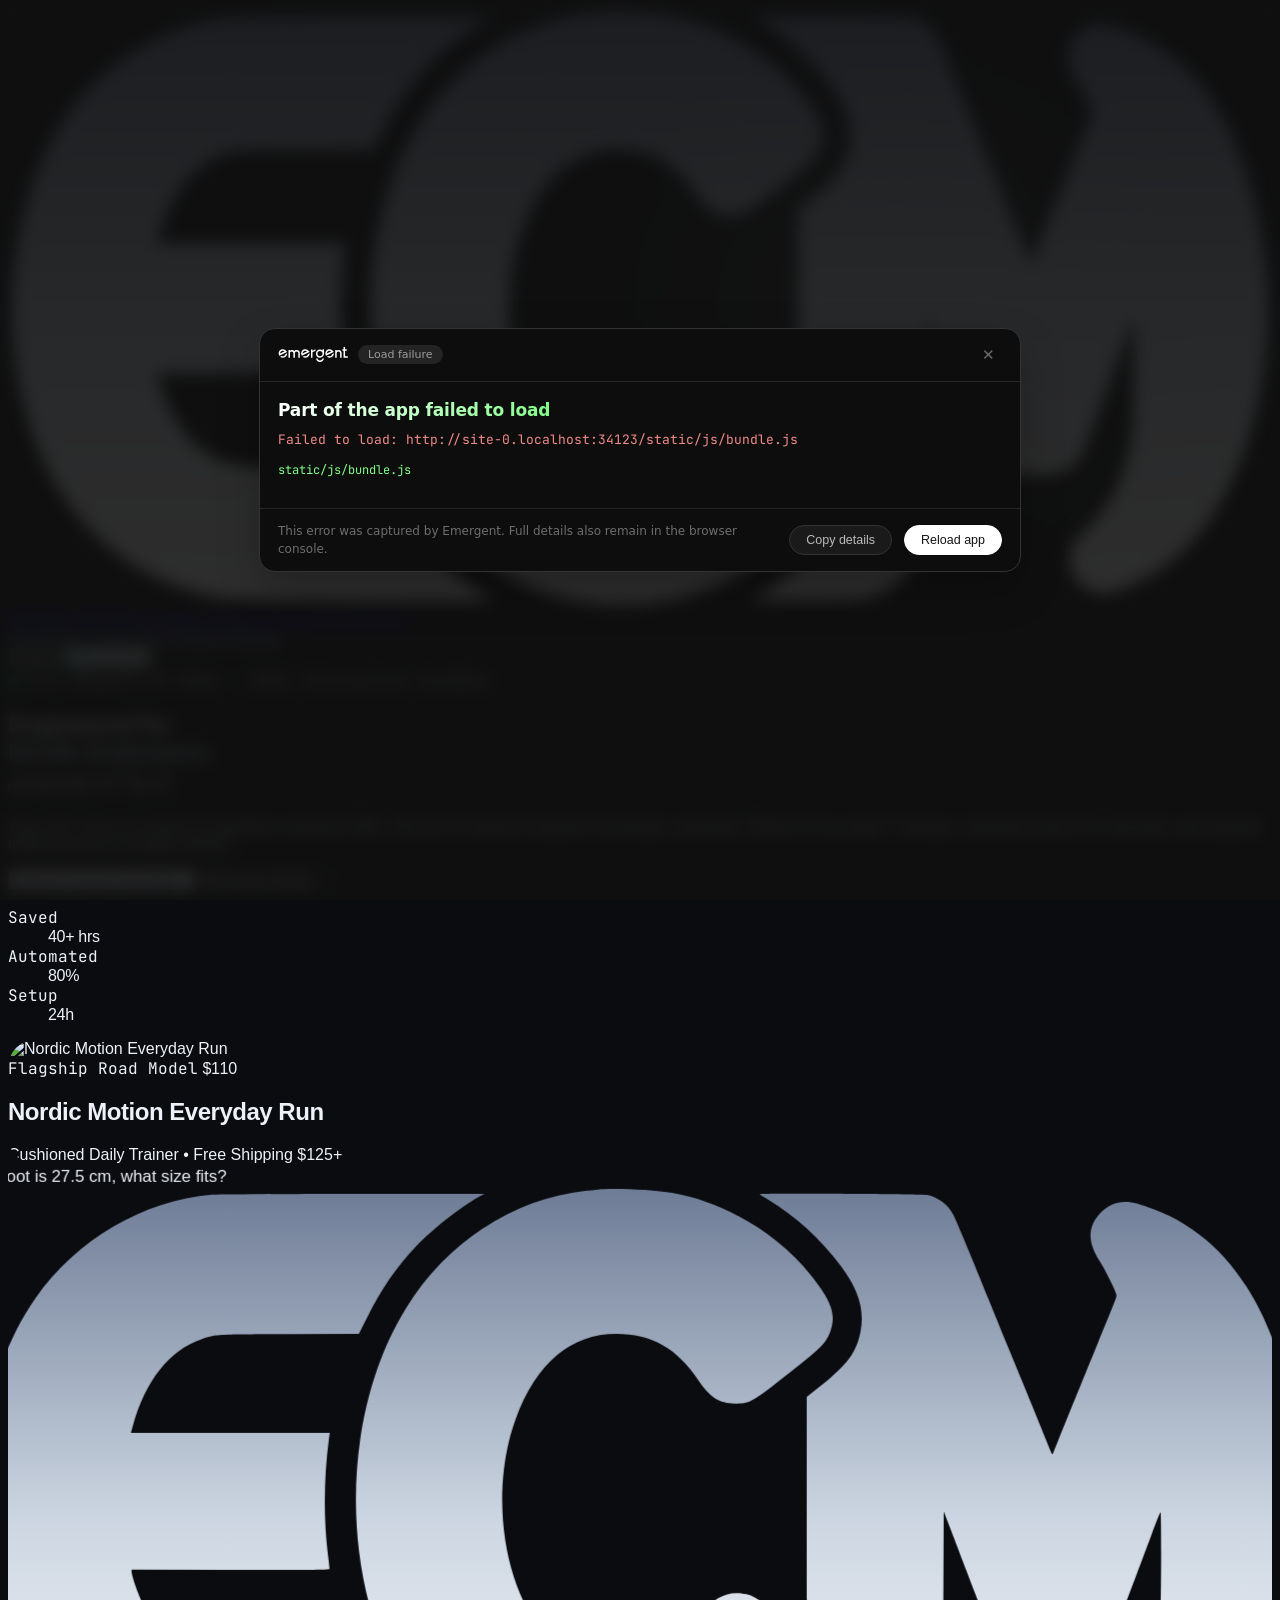
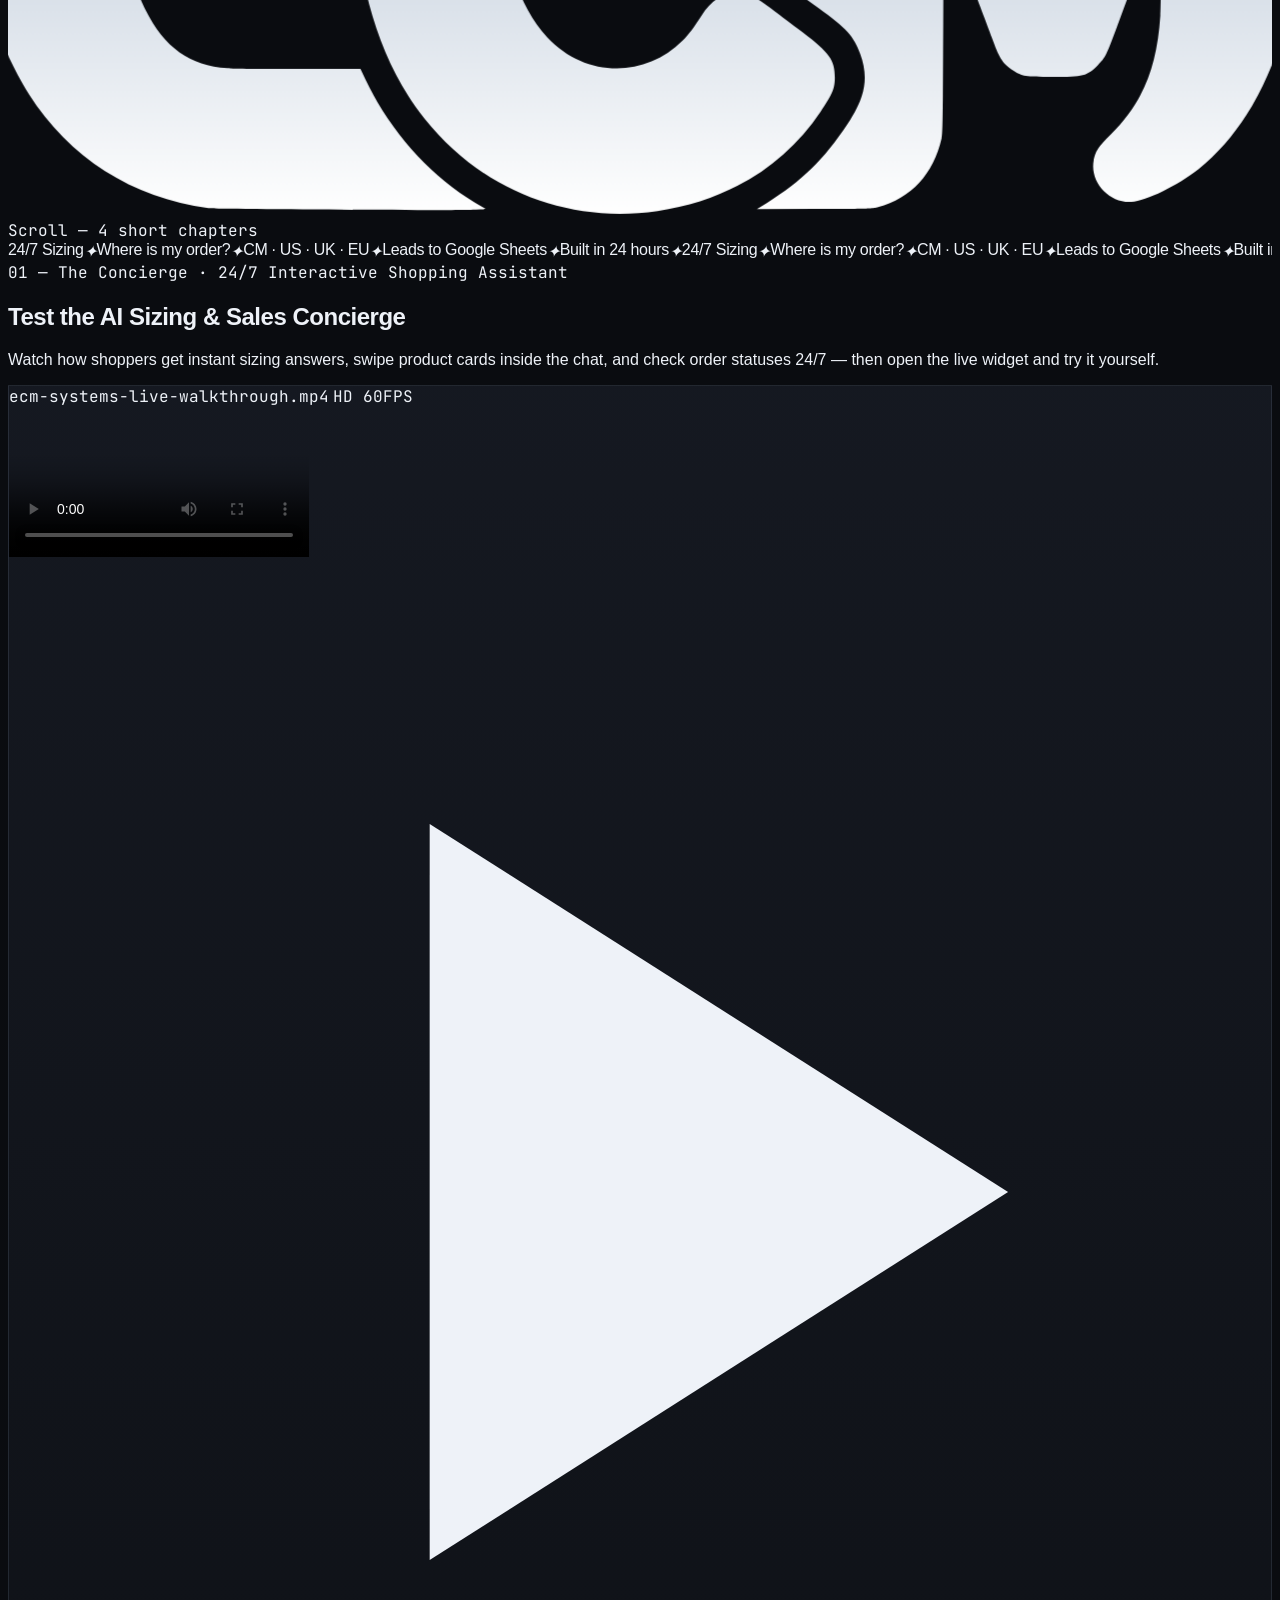
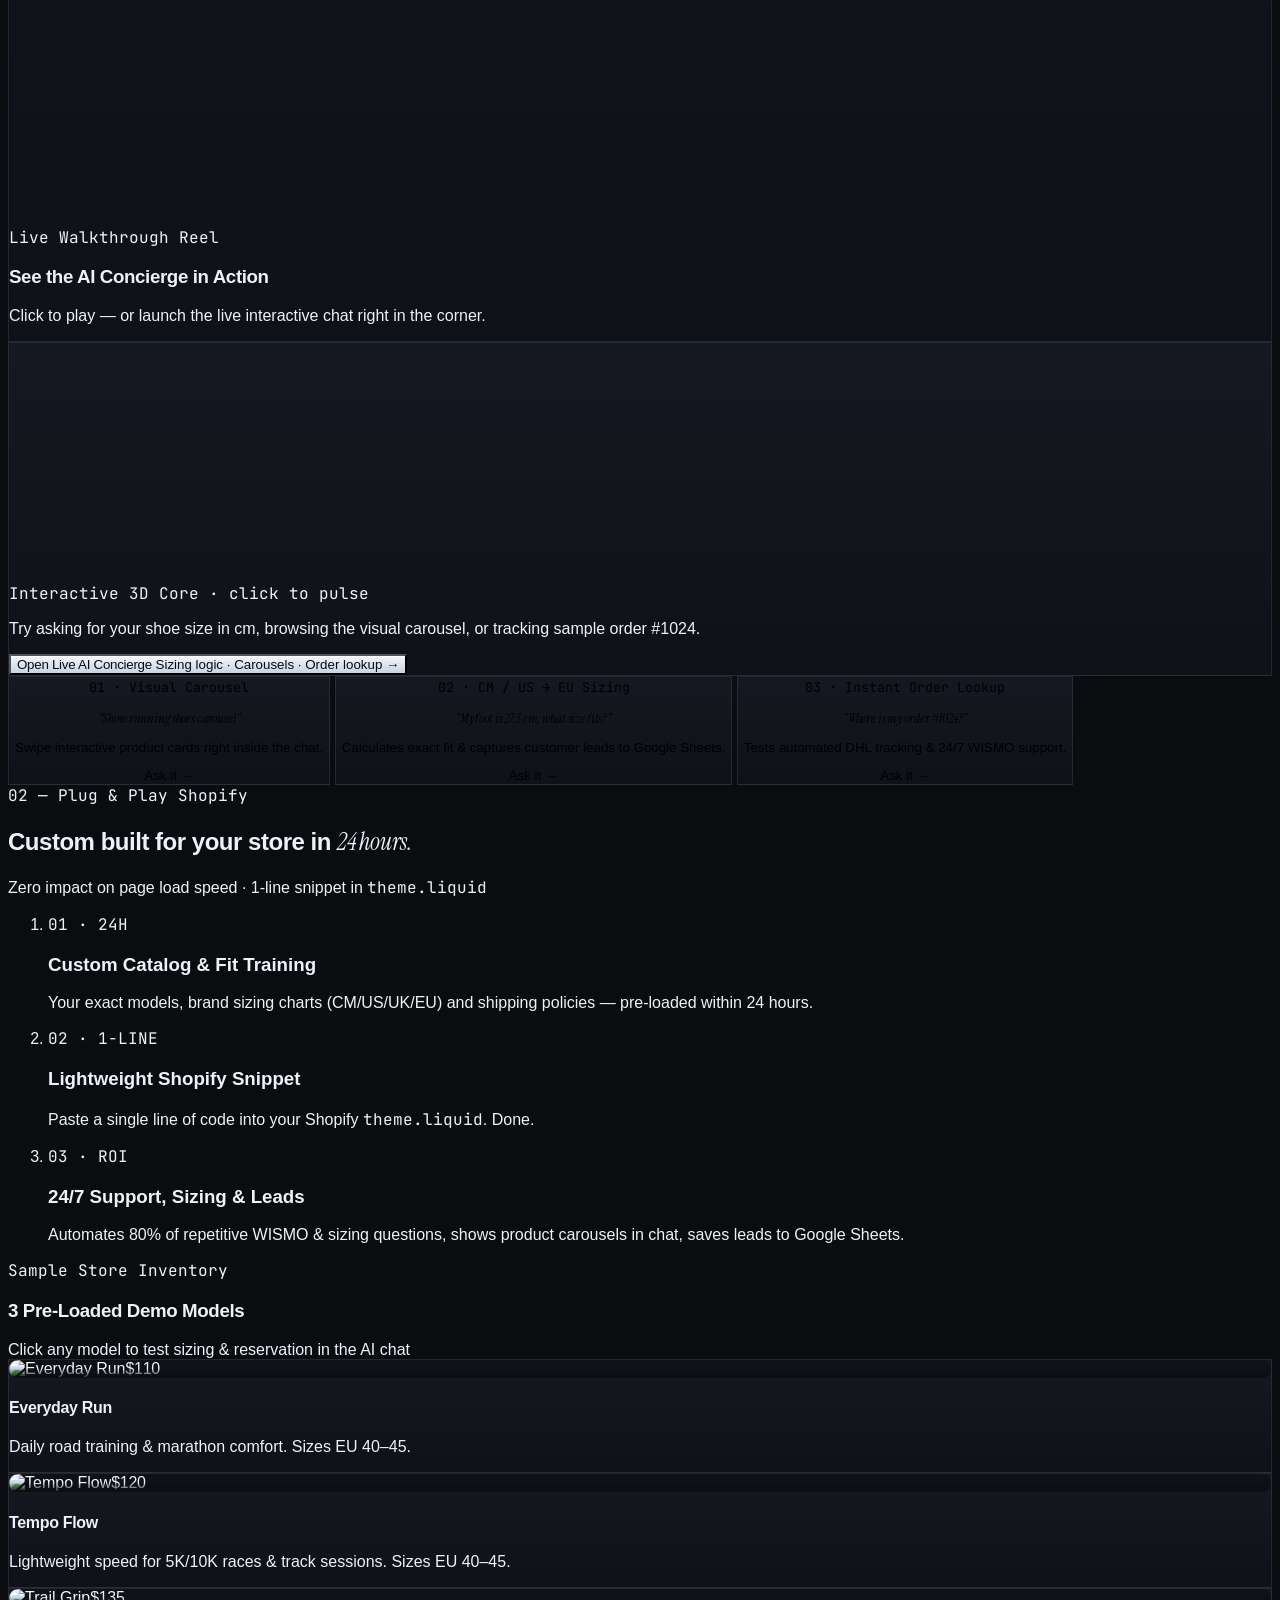
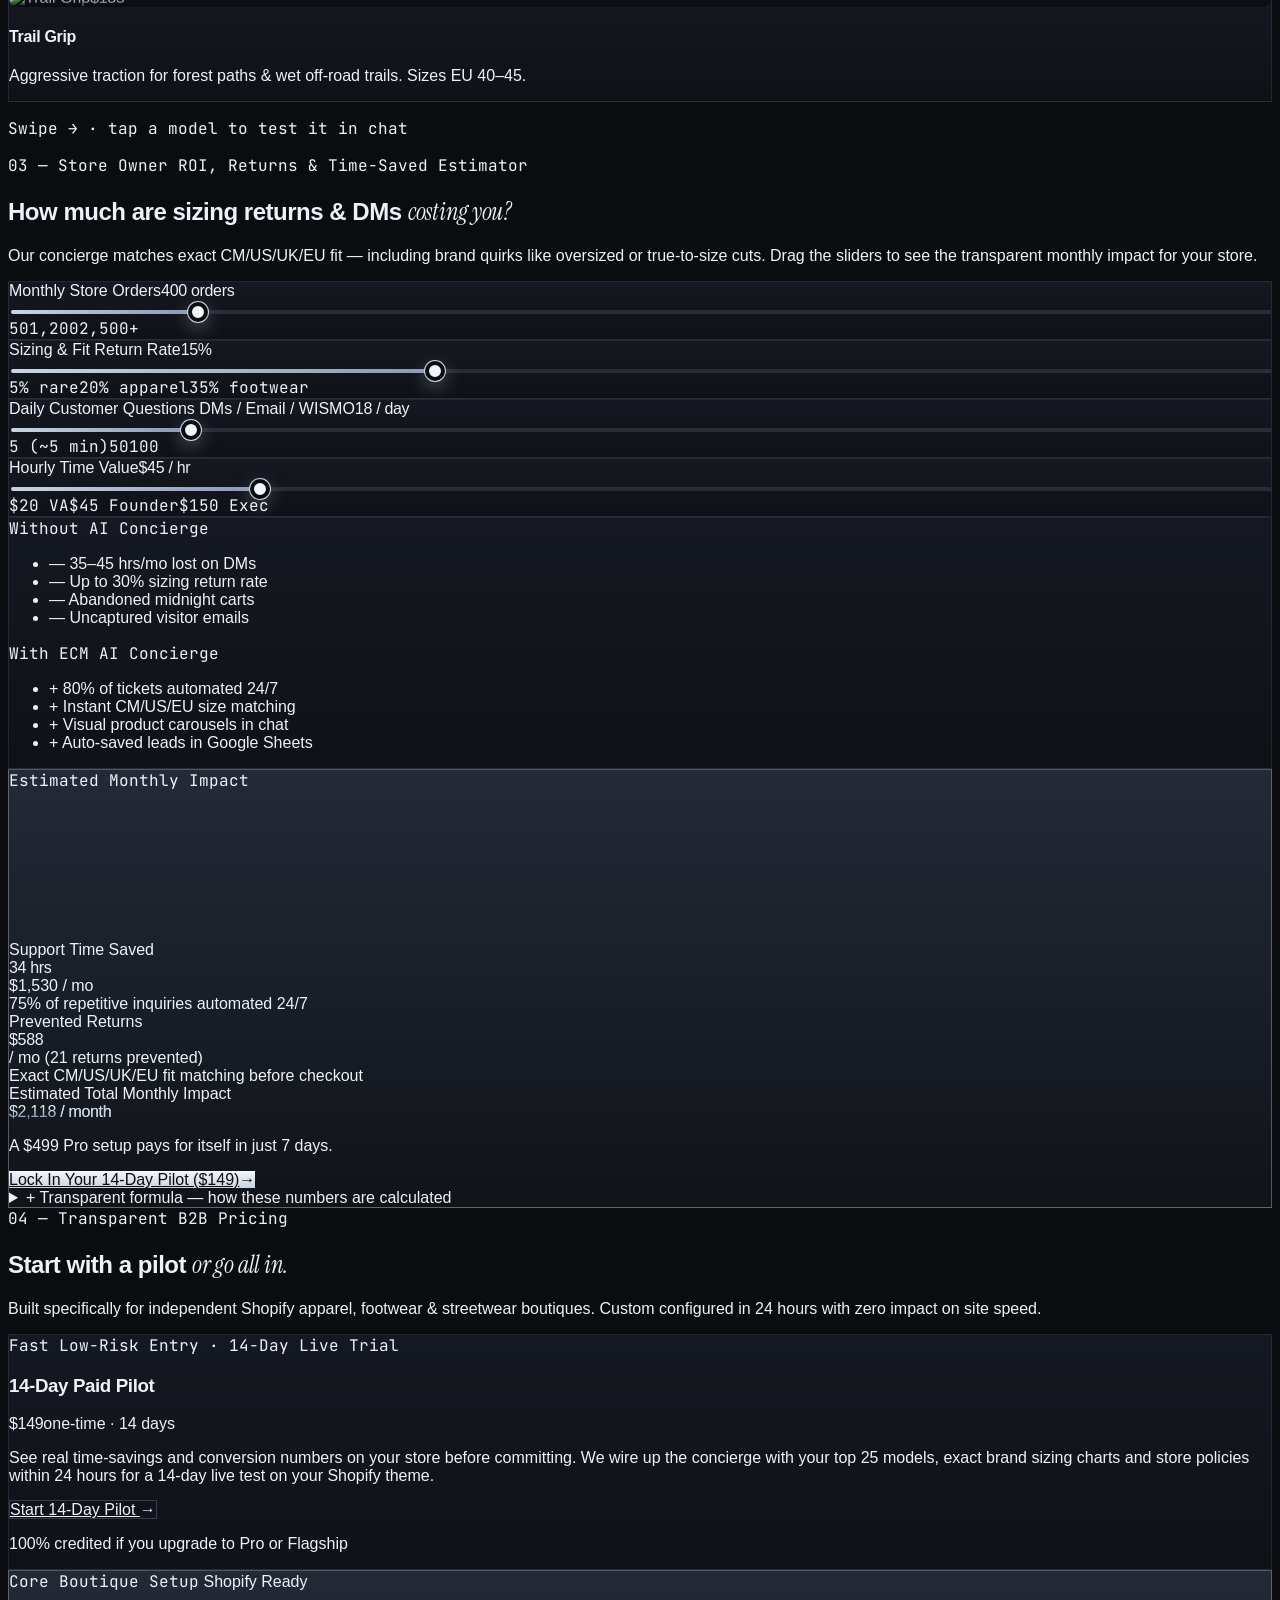
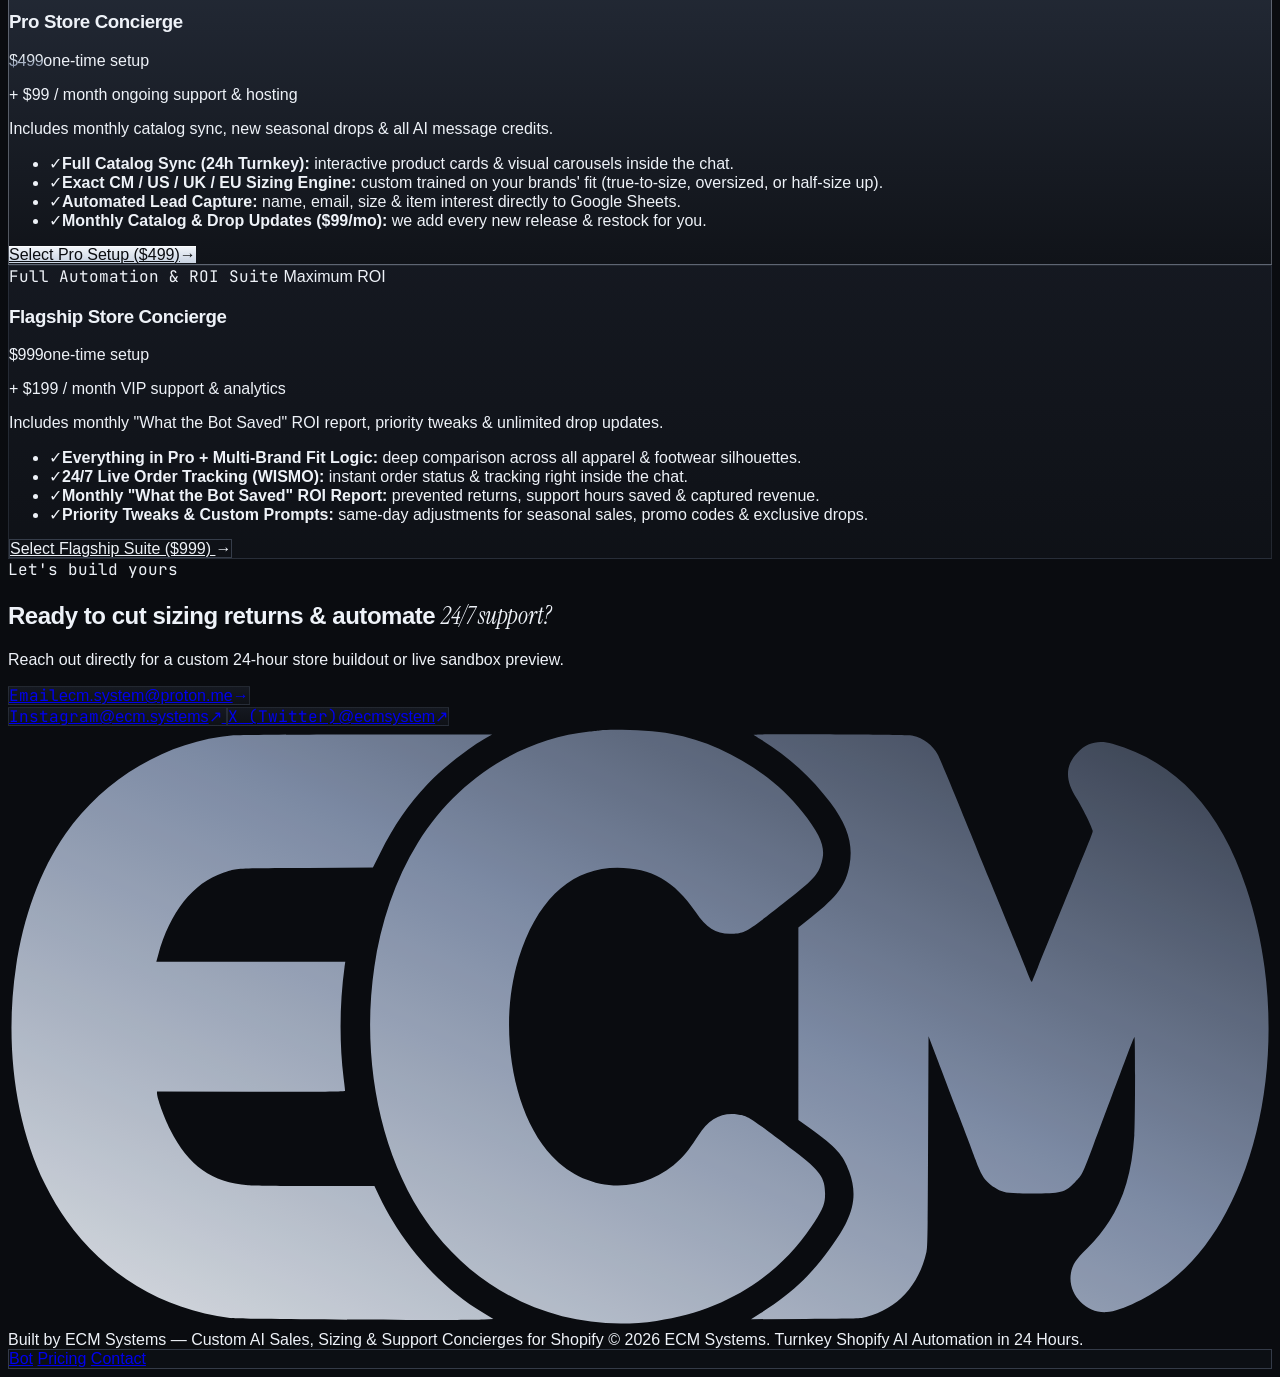
==== index.html @ 05c1d038 "Rename Nordic Motion — AI Sizing & Sales Concierge Demo _ ECM Systems.htm to index.html" ====
<!DOCTYPE html>
<html lang="en">
<head>
  <meta charset="UTF-8">
  <meta name="viewport" content="width=device-width, initial-scale=1.0">
  <title id="page-title">Nordic Motion — AI Sizing &amp; Sales Concierge Demo | ECM Systems</title>
  <meta name="description" content="ECM Systems builds custom AI Sales, Sizing & Support Concierges for Shopify apparel and footwear stores in 24 hours.">
  <link rel="icon" type="image/svg+xml" href="data:image/svg+xml,%3Csvg xmlns='http://www.w3.org/2000/svg' viewBox='-60 -480 1800 1800'%3E%3Crect x='-60' y='-480' width='1800' height='1800' rx='360' fill='%230B0D11'/%3E%3Cg transform='translate(0 797) scale(.1 -.1)' fill='%23CBD5E1'%3E%3Cpath d='M7865 7924 c-16 -2 -77 -9 -135 -15 -923 -97 -1768 -646 -2284 -1482 -929 -1505 -823 -3860 233 -5185 717 -900 1806 -1332 2941 -1166 879 128 1600 568 2061 1257 152 227 179 292 179 432 0 216 -67 310 -405 567 -618 469 -617 469 -760 489 -211 29 -383 -63 -520 -280 -91 -142 -169 -246 -238 -314 -484 -483 -1234 -465 -1708 42 -558 595 -737 1843 -397 2761 260 703 694 1070 1268 1070 450 0 763 -178 1040 -590 148 -221 280 -298 489 -288 170 9 185 17 673 401 406 318 462 378 512 546 57 194 -3 354 -255 672 -411 520 -1094 926 -1749 1040 -235 41 -753 64 -945 43z M2995 7859 c-873 -76 -1708 -566 -2230 -1309 -839 -1196 -961 -3261 -274 -4655 493 -1003 1365 -1635 2459 -1781 134 -18 3097 -34 3378 -19 l123 7 -136 82 c-578 348 -1071 902 -1382 1554 l-63 132 -768 0 c-422 0 -832 5 -912 10 -473 31 -796 261 -1034 737 -85 170 -176 421 -176 487 l0 21 1250 -3 c1085 -2 1250 0 1250 12 0 8 -9 86 -20 173 -58 468 -53 1004 16 1496 l7 47 -1256 0 -1256 0 25 91 c156 568 463 957 864 1092 186 63 142 61 1108 64 l882 4 94 188 c190 379 376 650 634 922 205 216 554 491 792 623 l65 36 -1670 -1 c-918 -1 -1715 -6 -1770 -10z M9910 7866 c0 -2 46 -32 103 -67 361 -222 664 -497 917 -834 230 -307 307 -558 254 -835 -49 -259 -162 -413 -504 -686 l-175 -139 0 -1279 0 -1279 150 -108 c354 -256 444 -355 525 -578 111 -302 66 -548 -163 -891 -297 -446 -570 -712 -1017 -993 l-124 -78 724 4 c702 3 727 4 805 24 417 111 701 418 803 868 14 61 16 242 21 1468 l6 1397 104 -272 c57 -150 187 -488 287 -751 101 -263 207 -542 234 -619 79 -218 125 -285 254 -370 112 -72 147 -78 490 -78 397 1 439 11 578 150 94 94 102 108 247 500 60 162 158 426 219 585 60 160 156 415 213 568 56 152 106 277 111 277 12 0 10 -1116 -2 -1305 -43 -663 -227 -1106 -625 -1502 -158 -156 -195 -214 -217 -331 -50 -269 196 -538 476 -519 188 12 585 206 849 414 1204 949 1653 3285 1005 5228 -345 1038 -932 1668 -1779 1911 -184 53 -338 15 -462 -115 -168 -175 -171 -366 -11 -615 68 -106 194 -358 209 -418 7 -26 9 -20 -242 -633 -142 -346 -489 -1199 -557 -1369 -11 -28 -14 -23 -81 145 -63 161 -199 493 -497 1214 -66 160 -173 423 -238 586 -182 454 -408 997 -443 1064 -67 127 -190 220 -332 250 -65 14 -2115 24 -2115 11z'/%3E%3C/g%3E%3C/svg%3E">

  <link rel="preconnect" href="https://api.fontshare.com">
  <link href="https://api.fontshare.com/v2/css?f[]=clash-display@500,600,700&f[]=satoshi@400,500,700&display=swap" rel="stylesheet">
  <link rel="preconnect" href="https://fonts.googleapis.com">
  <link href="https://fonts.googleapis.com/css2?family=Instrument+Serif:ital@0;1&family=JetBrains+Mono:wght@400;500&display=swap" rel="stylesheet">

  <script src="https://cdn.tailwindcss.com"></script>
  <script src="https://cdnjs.cloudflare.com/ajax/libs/three.js/r128/three.min.js"></script>
  <script src="https://cdnjs.cloudflare.com/ajax/libs/vanilla-tilt/1.8.1/vanilla-tilt.min.js"></script>
  <script src="https://cdn.jsdelivr.net/npm/motion@11.11.13/dist/motion.js"></script>
  <script src="https://unpkg.com/lenis@1.1.13/dist/lenis.min.js"></script>

  <style>
    :root {
      --bg: #0A0C10;
      --bg-2: #0F1217;
      --surface: #13171E;
      --line: rgba(138, 153, 181, 0.16);
      --line-strong: rgba(138, 153, 181, 0.32);
      --steel: #8A99B5;
      --ice: #CBD5E1;
      --frost: #EEF2F8;
      --muted: #94A3B8;
      --live: #34D399;
      --ease: cubic-bezier(.22, 1, .36, 1);
    }
    html.lenis, html.lenis body { height: auto; }
    .lenis.lenis-smooth { scroll-behavior: auto !important; }
    * { -webkit-tap-highlight-color: transparent; }
    html { overflow-x: clip; }
    body {
      background: var(--bg);
      color: var(--frost);
      font-family: 'Satoshi', ui-sans-serif, sans-serif;
      overflow-x: hidden;
    }
    ::selection { background: #CBD5E1; color: #0A0C10; }
    .f-display { font-family: 'Clash Display', 'Satoshi', sans-serif; letter-spacing: -0.02em; }
    .f-serif { font-family: 'Instrument Serif', serif; font-style: italic; font-weight: 400; letter-spacing: -0.01em; }
    .f-mono { font-family: 'JetBrains Mono', ui-monospace, monospace; }

    /* grain */
    .grain { position: fixed; inset: 0; pointer-events: none; z-index: 60; opacity: .055; mix-blend-mode: overlay;
      background-image: url("data:image/svg+xml,%3Csvg xmlns='http://www.w3.org/2000/svg' width='160' height='160'%3E%3Cfilter id='n'%3E%3CfeTurbulence type='fractalNoise' baseFrequency='.9' numOctaves='3' stitchTiles='stitch'/%3E%3C/filter%3E%3Crect width='100%25' height='100%25' filter='url(%23n)'/%3E%3C/svg%3E"); }

    .steel-text { background: linear-gradient(180deg, #FFFFFF 0%, #CBD5E1 45%, #6E7C96 100%); -webkit-background-clip: text; background-clip: text; color: transparent; }
    .hairline { border-color: var(--line); }

    /* nav */
    .nav-glass { background: rgba(10, 12, 16, .62); backdrop-filter: blur(18px); -webkit-backdrop-filter: blur(18px); border: 1px solid var(--line); }
    .nav-link { position: relative; color: var(--muted); transition: color .3s var(--ease); }
    .nav-link:hover, .nav-link.active { color: var(--frost); }
    .nav-link::after { content: ''; position: absolute; left: 0; right: 0; bottom: -6px; height: 1px; background: var(--ice); transform: scaleX(0); transform-origin: left; transition: transform .5s var(--ease); }
    .nav-link:hover::after, .nav-link.active::after { transform: scaleX(1); }

    /* buttons */
    .btn-primary { position: relative; overflow: hidden; background: linear-gradient(180deg, #F4F7FB 0%, #C9D3E2 100%); color: #0A0C10; transition: transform .4s var(--ease), box-shadow .4s var(--ease); box-shadow: 0 10px 40px -12px rgba(203, 213, 225, .45), inset 0 1px 0 rgba(255,255,255,.8); }
    .btn-primary:hover { transform: translateY(-2px); box-shadow: 0 18px 50px -12px rgba(203, 213, 225, .6), inset 0 1px 0 rgba(255,255,255,.8); }
    .btn-primary::before { content: ''; position: absolute; inset: 0; background: linear-gradient(110deg, transparent 30%, rgba(255,255,255,.85) 50%, transparent 70%); transform: translateX(-120%); transition: transform .9s var(--ease); }
    .btn-primary:hover::before { transform: translateX(120%); }
    .btn-ghost { border: 1px solid var(--line-strong); color: var(--frost); transition: background-color .35s var(--ease), border-color .35s var(--ease), transform .35s var(--ease); }
    .btn-ghost:hover { background-color: rgba(203, 213, 225, .06); border-color: rgba(203, 213, 225, .55); transform: translateY(-2px); }
    .arrow { transition: transform .4s var(--ease); display: inline-block; }
    a:hover .arrow, button:hover .arrow, .group:hover .arrow { transform: translateX(4px); }

    /* cards */
    .panel { background: linear-gradient(180deg, rgba(22, 26, 34, .9), rgba(15, 18, 23, .9)); border: 1px solid var(--line); position: relative; overflow: hidden; }
    .panel::before { content: ''; position: absolute; inset: 0; pointer-events: none; opacity: 0; transition: opacity .5s var(--ease);
      background: radial-gradient(420px circle at var(--mx, 50%) var(--my, 50%), rgba(203, 213, 225, .09), transparent 60%); }
    .panel:hover::before { opacity: 1; }
    .panel-hover { transition: border-color .4s var(--ease), transform .5s var(--ease); }
    .panel-hover:hover { border-color: rgba(203, 213, 225, .38); }

    /* hero */
    .line-mask { display: block; overflow: hidden; padding-bottom: .08em; margin-bottom: -.08em; }
    .line-inner { display: inline-block; will-change: transform; }
    .motion-ok .line-inner { transform: translateY(110%); }
    .motion-ok [data-hero-fade] { opacity: 0; transform: translateY(18px); }
    .motion-ok [data-reveal] { opacity: 0; transform: translateY(32px); }
    .motion-ok .hero-frame-clip { clip-path: inset(100% 0 0 0 round 28px); }
    .hero-frame-clip { clip-path: inset(0 0 0 0 round 28px); }
    .spotlight { position: absolute; inset: 0; pointer-events: none; background: radial-gradient(560px circle at var(--sx, 70%) var(--sy, 35%), rgba(203, 213, 225, .14), transparent 55%); transition: background .2s linear; }
    .hero-grid-lines { position: absolute; inset: 0; pointer-events: none; opacity: .35;
      background-image: linear-gradient(to right, rgba(138,153,181,.08) 1px, transparent 1px); background-size: calc(100% / 6) 100%;
      mask-image: linear-gradient(to bottom, black 0%, transparent 85%); -webkit-mask-image: linear-gradient(to bottom, black 0%, transparent 85%); }
    .chat-bubble { backdrop-filter: blur(16px); -webkit-backdrop-filter: blur(16px); }
    .typing span { width: 6px; height: 6px; border-radius: 99px; background: var(--ice); display: inline-block; animation: typing 1.2s infinite ease-in-out; }
    .typing span:nth-child(2) { animation-delay: .15s; } .typing span:nth-child(3) { animation-delay: .3s; }
    @keyframes typing { 0%, 80%, 100% { opacity: .25; transform: translateY(0); } 40% { opacity: 1; transform: translateY(-3px); } }
    .float-y { animation: floatY 6s ease-in-out infinite; }
    @keyframes floatY { 0%, 100% { transform: translateY(0); } 50% { transform: translateY(-10px); } }
    .live-dot { position: relative; width: 8px; height: 8px; border-radius: 99px; background: var(--live); display: inline-block; }
    .live-dot::after { content: ''; position: absolute; inset: -4px; border-radius: 99px; border: 1px solid var(--live); animation: ping 2s var(--ease) infinite; }
    @keyframes ping { 0% { transform: scale(.6); opacity: 1; } 100% { transform: scale(1.8); opacity: 0; } }

    /* marquee */
    .marquee { display: flex; width: max-content; animation: marquee 60s linear infinite; }
    .marquee-wrap:hover .marquee { animation-play-state: paused; }
    @keyframes marquee { from { transform: translateX(0); } to { transform: translateX(-50%); } }

    /* products */
    .shoe-frame { position: relative; overflow: hidden; border-radius: 20px; background: #0E1116; }
    .shoe-frame img { transition: transform 1.2s var(--ease), filter .8s var(--ease); filter: saturate(.85) contrast(1.05); }
    .group:hover .shoe-frame img { transform: scale(1.07); filter: saturate(1) contrast(1.08); }
    .shoe-frame::after { content: ''; position: absolute; inset: 0; background: linear-gradient(180deg, transparent 45%, rgba(10,12,16,.85) 100%); pointer-events: none; }
    .snap-row { scroll-snap-type: x mandatory; scrollbar-width: none; }
    .snap-row::-webkit-scrollbar { display: none; }
    .snap-row > * { scroll-snap-align: start; }

    /* sliders */
    .nordic-slider { -webkit-appearance: none; appearance: none; width: 100%; height: 4px; border-radius: 99px; outline: none; cursor: pointer;
      background: linear-gradient(to right, #CBD5E1 0%, #8A99B5 var(--fill, 50%), rgba(138,153,181,.18) var(--fill, 50%)); }
    .nordic-slider::-webkit-slider-thumb { -webkit-appearance: none; width: 20px; height: 20px; border-radius: 99px; background: #F1F5F9; border: 4px solid #0A0C10; box-shadow: 0 0 0 1px #CBD5E1, 0 6px 18px rgba(203,213,225,.35); transition: transform .25s var(--ease); }
    .nordic-slider::-webkit-slider-thumb:hover { transform: scale(1.18); }
    .nordic-slider::-moz-range-thumb { width: 14px; height: 14px; border-radius: 99px; background: #F1F5F9; border: 3px solid #0A0C10; box-shadow: 0 0 0 1px #CBD5E1; }

    .featured { background: linear-gradient(180deg, rgba(36, 43, 56, .95), rgba(16, 19, 25, .95)); border-color: rgba(203, 213, 225, .35); }
    .featured::after { content: ''; position: absolute; inset: -1px; border-radius: inherit; padding: 1px; pointer-events: none;
      background: linear-gradient(160deg, rgba(241,245,249,.7), rgba(138,153,181,.1) 40%, rgba(138,153,181,.0) 60%, rgba(203,213,225,.45));
      -webkit-mask: linear-gradient(#000 0 0) content-box, linear-gradient(#000 0 0); -webkit-mask-composite: xor; mask-composite: exclude; }

    details summary::-webkit-details-marker { display: none; }
    details[open] .chev { transform: rotate(45deg); }
    .chev { transition: transform .35s var(--ease); }

    #progress { transform-origin: 0 50%; transform: scaleX(0); }
    canvas { display: block; }
    .webgl-stage { width: 240px; height: 240px; margin: 0 auto; cursor: pointer; }
    .mobile-dock { background: rgba(14, 17, 22, .78); backdrop-filter: blur(18px); -webkit-backdrop-filter: blur(18px); border: 1px solid var(--line-strong); }

    @media (prefers-reduced-motion: reduce) {
      .marquee, .float-y { animation: none; }
    }
  </style>
<script data-emergent-overlay="">/* Emergent preview error overlay. Injected inline by plugins/emergent-overlay.
   Classic script on purpose: it must run even when the whole module graph fails. */
(function () {
  "use strict";
  if (window.__EMERGENT_OVERLAY__) return;
  window.__EMERGENT_OVERLAY__ = true;
  window.__EMERGENT_OVERLAY_STATE__ = {
    visible: false,
    errors: [],
    get splash() {
      return !!document.querySelector("[data-emergent-splash]");
    },
  };

  var BASE = "/";
  var HMR_ENABLED = false;
  var ROOT = "/app/frontend";
  var RRWEB_MODE = "buffer";
  // "hot" = vite custom-event channel; "http" = token-authenticated POSTs (craco/webpack).
  var TRANSPORT = "http";
  var TOKEN = "f5988f013bd472c75aad9efb74efd477";
  // The bug FAB is a product surface with its own knob — recording and reporting
  // work headlessly without it.
  var FAB_MODE = "off";
  // Opt-in for the fetch/XHR capture alone (EMERGENT_OVERLAY_NETWORK=on); absent or off leaves the
  // natives untouched while the recorder and the button keep working.
  var NETWORK_MODE = "off";
  var MAX_ERRORS = 20;

  var KINDS = {
    compile: { badge: "Build error", tone: "warn", headline: "The latest code change didn't compile" },
    runtime: { badge: "Runtime error", tone: "err", headline: "The app hit an error while running" },
    rejection: { badge: "Unhandled rejection", tone: "err", headline: "A background operation failed" },
    resource: { badge: "Load failure", tone: "neutral", headline: "Part of the app failed to load" },
  };

  // If overlay code itself ever throws, disable the overlay permanently rather than
  // risk an error-event feedback loop or any interference with the host app.
  var defused = false;
  function safely(fn) {
    return function () {
      if (defused) return;
      try {
        return fn.apply(this, arguments);
      } catch (e) {
        defused = true;
        netDisable(); // the recorder's emit handler is gone, so is the hook's consumer
        try {
          console.warn("[emergent-overlay] disabled after internal error:", e);
        } catch (e2) {
          /* stay silent */
        }
      }
    };
  }

  // Not the app's fault: our own capture layer, browser extensions, opaque cross-origin scripts.
  var FOREIGN_RE = /\/__emergent_overlay__\/|\/_emergent\/|(?:chrome|moz|safari-web|safari)-extension:\/\//;
  function isForeign(file, stack) {
    if (FOREIGN_RE.test(String(file || ""))) return true;
    var lines = String(stack || "").split("\n");
    for (var i = 0; i < lines.length; i++) {
      if (/:\d+:\d+/.test(lines[i])) return FOREIGN_RE.test(lines[i]); // first real frame decides
    }
    return false;
  }
  function isCrossOrigin(url) {
    try {
      return new URL(url, location.href).origin !== location.origin;
    } catch (e) {
      return false; // unparsable → keep treating it as the app's
    }
  }
  // Browser/OS-injected noise, never the app's own code: Safari & iOS password
  // autofill (_AutofillCallbackHandler, thrown against index.html), a clipboard
  // write/read blocked for want of a user gesture (fires in headless/automation
  // and on locked-down browsers), Chromium's internal "report this bug" string, and
  // the ResizeObserver "loop completed / limit exceeded" notice (the browser defers
  // those notifications to the next frame; nothing is lost). None is an app render
  // bug, so none should card the app or 503 /health.
  var BROWSER_NOISE_RE = /_AutofillCallbackHandler|report this bug to chromium|clipboard[\s\S]{0,60}(?:permission denied|not\s*allowed)|ResizeObserver loop/i;
  function isBrowserNoise(message) {
    return BROWSER_NOISE_RE.test(String(message || ""));
  }
  function ignored(what, detail) {
    try {
      console.debug("[emergent-overlay] ignored non-app error (" + what + "):", detail);
    } catch (e) {
      /* stay silent */
    }
  }

  var errors = [];
  var current = 0;
  var dismissed = false;
  var ui = null;

  function stripAnsi(s) {
    return s ? String(s).replace(/\u001b\[[0-9;]*m/g, "") : "";
  }

  function shortFile(f) {
    if (!f) return "";
    f = String(f).split("?")[0];
    if (ROOT && f.indexOf(ROOT) === 0) f = f.slice(ROOT.length).replace(/^\//, "");
    f = f.replace(location.origin, "").replace(/^\//, "");
    // inline <script> errors report the page URL as filename; name the served document
    // (line numbers refer to the served HTML, which includes injected scripts)
    if (f === "") return "index.html";
    return f;
  }

  function describe(v) {
    if (v instanceof Error) return v.message;
    if (typeof v === "string") return v;
    try {
      return JSON.stringify(v).slice(0, 500);
    } catch (e) {
      return String(v);
    }
  }

  // Beacon current error state to the plugin so /__emergent_overlay__/health
  // (the probe API) can see runtime errors; heartbeat keeps it fresh, silence expires it.
  // stock-splash detection: the template Home.tsx carries data-emergent-splash on its root
  function splashVisible() {
    try {
      return !!document.querySelector("[data-emergent-splash]");
    } catch (e) {
      return false;
    }
  }

  var heartbeat = null;
  var seqCounter = 0;
  // Reports + resolution ride Vite's token-authenticated hot channel (no open HTTP
  // write endpoints). Queued until the hot context connects; flushed on ready.
  var hotRef = null;
  var hotQueue = [];
  // With hot transport but HMR disabled the channel can never open: senders are dropped
  // instead of queued forever (each dump closure retains a full buffer copy).
  var hotDead = TRANSPORT === "hot" && !HMR_ENABLED;
  function whenHot(fn) {
    if (hotRef) fn(hotRef);
    else if (!hotDead) {
      if (hotQueue.length >= 50) hotQueue.shift(); // bound retained closures while connecting
      hotQueue.push(fn);
    }
  }
  function hotReady(hot) {
    hotRef = hot;
    var q = hotQueue.splice(0);
    for (var i = 0; i < q.length; i++) {
      try {
        q[i](hot);
      } catch (e) {
        /* queued sender failed — drop it */
      }
    }
  }
  // stable per-tab across reloads, so a recovered tab's empty beacon clears its own slot
  var PAGE_ID = (function () {
    try {
      var key = "__emergent_overlay_page_id__";
      var id = sessionStorage.getItem(key) || Math.random().toString(36).slice(2, 10);
      // claim the id: a duplicated tab copies sessionStorage, so leave it absent while
      // this document is alive and restore it on pagehide for same-tab reloads
      sessionStorage.removeItem(key);
      window.addEventListener("pagehide", function () {
        try {
          sessionStorage.setItem(key, id);
        } catch (e) {
          /* storage gone — next load mints a fresh id; TTL reaps the old slot */
        }
      });
      return id;
    } catch (e) {
      return Math.random().toString(36).slice(2, 10);
    }
  })();
  function sendReport() {
    var splash = splashVisible();
    var payload = {
      page: PAGE_ID,
      seq: Date.now() * 1000 + (seqCounter = (seqCounter + 1) % 1000),
      url: location.pathname,
      splash: splash,
      errors: errors.map(function (e) {
        return { kind: e.kind, message: String(e.message).slice(0, 500), file: e.file, count: e.count, replay: e.replayFile || null };
      }),
    };
    whenHot(function (hot) {
      try {
        hot.send("emergent-overlay:report", payload);
      } catch (e) {
        /* report is best-effort */
      }
    });
    // heartbeat while there is anything the probe needs to see stay fresh
    var active = errors.length > 0 || splash;
    if (active && !heartbeat) heartbeat = setInterval(sendReport, 15000);
    if (!active && heartbeat) {
      clearInterval(heartbeat);
      heartbeat = null;
    }
  }

  // splash renders after React mounts (post boot-beacon) and can appear/vanish on SPA
  // navigations — re-report on load, history changes, and shortly after boot.
  window.addEventListener("load", sendReport);
  window.addEventListener("popstate", function () {
    setTimeout(sendReport, 800);
  });
  var origPushState = history.pushState;
  history.pushState = function () {
    var r = origPushState.apply(this, arguments);
    setTimeout(sendReport, 800);
    return r;
  };
  setTimeout(sendReport, 1500);

  // JS templates report via the CDN ln.js "preview-logger" protocol; emit the same shape
  // so the E1ectron preview panel handles farm-ts errors through its existing pipeline.
  var LN_TYPES = {
    compile: { type: "buildError", category: "build" },
    runtime: { type: "runtimeError", category: "runtime" },
    rejection: { type: "promiseRejection", category: "runtime" },
    resource: { type: "resourceError", category: "resource" },
  };
  function notifyParent(err) {
    try {
      if (window.parent && window.parent !== window) {
        window.parent.postMessage(
          { type: "emergent:preview-error", kind: err.kind, message: err.message, file: err.file },
          "*"
        );
        var ln = LN_TYPES[err.kind] || LN_TYPES.runtime;
        window.parent.postMessage(
          {
            source: "preview-logger",
            // provenance: lets the preview panel scope UI (fix-it chip) to overlay-equipped
            // pods, distinct from the CDN emergent-main.js stream in JS templates
            via: "emergent-overlay",
            template: "farm-ts",
            type: ln.type,
            category: ln.category,
            severity: "error",
            data: { message: err.message, stack: err.stack, filename: err.file, frame: err.frame },
            timestamp: new Date().toISOString(),
          },
          "*"
        );
      }
    } catch (e) {
      /* cross-origin parent — ignore */
    }
  }

  function addError(e) {
    e.count = 1;
    for (var i = 0; i < errors.length; i++) {
      var x = errors[i];
      if (x.kind === e.kind && x.message === e.message && x.file === e.file) {
        x.count++;
        if (e.stack) x.stack = e.stack;
        sendReport();
        render();
        return;
      }
    }
    if (e.kind === "compile") {
      // one live build error per file: the server's latest wins
      errors = errors.filter(function (x) {
        return x.kind !== "compile" || x.file !== e.file;
      });
    }
    errors.push(e);
    if (errors.length > MAX_ERRORS) errors.shift();
    current = errors.length - 1;
    if (e.kind === "resource") {
      // a build error explains the load failure — keep focus on it
      for (var j = 0; j < errors.length; j++) if (errors[j].kind === "compile") current = j;
    }
    dismissed = false;
    if ((e.kind === "runtime" || e.kind === "rejection") && Date.now() - lastDumpAt > 30000) {
      lastDumpAt = Date.now();
      // Fires in every mode (without the recorder it is a stack-only crash report), and
      // waits out sourcemap resolution (2s timeout) so it carries resolved coordinates.
      setTimeout(safely(function () {
        dumpReplay(
          "crash",
          "",
          {
            kind: e.kind,
            message: String(e.message).slice(0, 300),
            file: e.file,
            stack: e.stack ? String(e.stack).slice(0, 4000) : null,
            frame: e.frame || null,
          },
          function (file) {
            if (file) {
              e.replayFile = file;
              sendReport();
            }
          }
        );
      }), 2500);
    }
    if ((e.kind === "runtime" || e.kind === "rejection") && e.stack) {
      // parent gets ONE message with the best coordinates available: wait for sourcemap
      // resolution (bounded), then notify
      var notified = false;
      var notifyOnce = function () {
        if (!notified) {
          notified = true;
          notifyParent(e);
        }
      };
      setTimeout(notifyOnce, 1500);
      resolveRuntimeError(e, notifyOnce);
    } else {
      notifyParent(e);
    }
    sendReport();
    render();
  }

  // Server rewrites the stack to original source positions (sourcemaps live in Vite's
  // module graph) and replies over the hot channel — browser stacks point at
  // transformed modules.
  var resolveIdSeq = 0;
  var pendingResolves = {};
  function resolveRuntimeError(e, onSettled) {
    if (e.resolvedRequested || !e.stack) {
      if (onSettled) onSettled();
      return;
    }
    e.resolvedRequested = true;
    var id = "r" + ++resolveIdSeq;
    var done = false;
    pendingResolves[id] = function (d) {
      if (done) return;
      done = true;
      delete pendingResolves[id];
      if (d.stack) e.stack = d.stack;
      if (d.file) e.file = d.file;
      if (d.frame && !e.frame) e.frame = d.frame;
      sendReport();
      render();
      if (onSettled) onSettled();
    };
    setTimeout(function () {
      if (!done) {
        done = true;
        delete pendingResolves[id];
        if (onSettled) onSettled();
      }
    }, 2000);
    whenHot(function (hot) {
      try {
        hot.send("emergent-overlay:resolve", { id: id, stack: e.stack });
      } catch (err2) {
        /* resolution is best-effort */
      }
    });
  }

  // Clear the previous execution before HMR runs; clearing afterward would hide new errors.
  function clearRuntimeErrors() {
    errors = errors.filter(function (e) {
      return e.kind !== "runtime" && e.kind !== "rejection";
    });
    current = Math.min(current, Math.max(0, errors.length - 1));
    sendReport();
    render();
  }

  function clearCompileErrors(shouldClear) {
    errors = errors.filter(function (x) {
      if (x.kind !== "compile") return true;
      return shouldClear ? !shouldClear(x) : false;
    });
    if (current >= errors.length) current = Math.max(0, errors.length - 1);
    sendReport();
    render();
  }

  // ---- black box (RRWEB_MODE === "buffer"): rolling rrweb ring buffer in memory.
  // Nothing leaves the page until an error fires or the user clicks the bug button;
  // dumps go over the hot channel to .emergent/recordings/ in the workspace.
  var IS_EMBEDDED = (function () {
    try {
      return window.parent && window.parent !== window;
    } catch (e) {
      return true;
    }
  })();
  // Ring of finished checkout windows (oldest first) + the live one. Users fiddle for
  // minutes before filing a report, so 2 windows (30-60s) lost the repro; keep ~5.
  var RETAIN_WINDOWS = 5; // incl. the live window ≈ 2-2.5 min at 30s checkouts
  var RETAIN_BYTES = 4 * 1024 * 1024; // circuit breaker for mutation-storm apps; server cap is 8MB
  var bufWindows = [];
  var bufCur = [];
  var bufCurBytes = 0;
  var lastForcedCheckout = 0;
  var lastDumpAt = 0;
  var replaySeq = 0;
  var pendingReplays = {};

  // ---- network capture (RRWEB_MODE === "buffer"): a failed request is the most common
  // "can't reproduce" report, and the DOM only shows what the app chose to paint. Wrap fetch
  // and XHR, emit one compact rrweb custom event per request into the same ring buffer, and
  // read a response body ONLY for failures with a text-ish content type (a 403 block page, a
  // JSON error). Never request bodies, never credential headers, never our own endpoints.
  var NET_TAG = "emergent-network";
  // Our own channels and dev-server plumbing: recording them is noise or a feedback loop.
  var NET_SKIP_RE = /\/__emergent_overlay__\/|\/_emergent\/|\/cdn-cgi\/|\/@vite\/|\/@react-refresh|__webpack_hmr|\/sockjs-node\/|__vite_ping|^(?:data|blob):/;
  // Response headers worth keeping: the content shape, and which layer answered (edge, origin,
  // or something in between — the `server`/`via`/`cf-*` trio tells those apart).
  var NET_HEADERS = ["content-type", "content-length", "server", "via", "cf-ray", "cf-mitigated", "x-request-id", "retry-after", "location"];
  var NET_TEXT_RE = /^(?:text\/|application\/(?:json|xml|xhtml\+xml|javascript|problem\+json|graphql))|\+(?:json|xml)\b/i;
  var NET_SECRET_RE = /token|key|secret|auth|sig|passw|session|jwt|nonce|state$|code$/i;
  var NET_BODY_MAX = 2048; // bytes of a FAILED text response kept: a block page's title and reason fit
  var NET_READ_MS = 500; // never wait on a slow or streaming body
  var NET_QUEUE_MAX = 50; // requests seen before the recorder came up
  var netQueue = [];
  var netDropped = 0; // pre-recorder requests aged out of netQueue — reported, never hidden
  var netLive = false;
  var netDead = false;
  var netOrigFetch = null;
  var netWrappedFetch = null;
  var netOrigXhr = null;
  var netXhrMeta = typeof WeakMap === "function" ? new WeakMap() : null; // per-request meta, never a property on the XHR

  function netNow() {
    return window.performance && performance.now ? performance.now() : Date.now();
  }
  function netWarn(e) {
    try {
      console.warn("[emergent-overlay] network capture disabled after internal error:", e);
    } catch (e2) {
      /* stay silent */
    }
  }
  // Capture-layer failures never reach the app: drop the hook and hand the natives back
  // (only if nobody wrapped on top of us since — then theirs stays, ours goes inert).
  function netDisable() {
    netDead = true;
    netQueue = [];
    try {
      if (netWrappedFetch && window.fetch === netWrappedFetch) window.fetch = netOrigFetch;
    } catch (e) {
      /* ignore */
    }
    try {
      var proto = netOrigXhr && window.XMLHttpRequest && window.XMLHttpRequest.prototype;
      if (proto) {
        if (proto.open === netWrapOpen) proto.open = netOrigXhr.open;
        if (proto.send === netWrapSend) proto.send = netOrigXhr.send;
      }
    } catch (e) {
      /* ignore */
    }
  }
  // Like safely(), scoped to this module: one internal throw disables capture, not the overlay.
  function netGuard(fn) {
    return function () {
      if (netDead) return;
      try {
        return fn.apply(this, arguments);
      } catch (e) {
        netDisable();
        netWarn(e);
      }
    };
  }
  // Same-origin → path + query; cross-origin keeps the origin. Query values under
  // credential-looking keys are blanked; the whole thing is capped.
  function netUrl(raw) {
    var u = new URL(String(raw), location.href);
    var q = "";
    if (u.search.length > 1) {
      var parts = u.search.slice(1).split("&");
      for (var i = 0; i < parts.length; i++) {
        var eq = parts[i].indexOf("=");
        var key = eq < 0 ? parts[i] : parts[i].slice(0, eq);
        // Match on the decoded name: %74%6f%6b%65%6e is still "token".
        var probe = key;
        try {
          probe = decodeURIComponent(key.replace(/\+/g, " "));
        } catch (e) {
          /* malformed escape: match the raw name */
        }
        if (NET_SECRET_RE.test(probe)) parts[i] = key + "=…";
      }
      q = "?" + parts.join("&");
    }
    var out = (u.origin === location.origin ? "" : u.origin) + u.pathname + q;
    return out.length > 300 ? out.slice(0, 300) + "…" : out;
  }
  function netStart(input, init, via) {
    var url, method;
    if (input && typeof input === "object" && typeof input.url === "string") {
      url = input.url; // Request
      method = input.method;
    } else url = String(input);
    if (init && init.method) method = init.method;
    if (NET_SKIP_RE.test(url)) return null;
    return { via: via, method: String(method || "GET").toUpperCase(), url: netUrl(url), t0: netNow() };
  }
  function netEmit(payload) {
    if (netDead) return;
    if (netLive && window.rrweb && window.rrweb.record && window.rrweb.record.addCustomEvent) {
      window.rrweb.record.addCustomEvent(NET_TAG, payload);
    } else {
      netQueue.push(payload);
      if (netQueue.length > NET_QUEUE_MAX) {
        netQueue.shift();
        netDropped++;
      }
    }
  }
  function netRecorderLive() {
    var rec = window.rrweb && window.rrweb.record;
    // An edge-injected rrweb build may lack addCustomEvent: then there is no consumer, so no hook.
    if (!rec || typeof rec.addCustomEvent !== "function") {
      netDisable();
      netWarn("recorder build has no addCustomEvent");
      return;
    }
    netLive = true;
    var q = netQueue;
    netQueue = [];
    if (netDropped) netEmit({ at: Date.now(), via: "meta", dropped: netDropped });
    for (var i = 0; i < q.length; i++) netEmit(q[i]);
  }
  function netPickHeaders(get) {
    var out = null;
    for (var i = 0; i < NET_HEADERS.length; i++) {
      var v = get(NET_HEADERS[i]);
      if (!v) continue;
      // `location` is the one allowlisted header carrying a query string, and a 4xx is not
      // followed by the browser, so its target is visible: redact it like a request URL.
      if (NET_HEADERS[i] === "location") {
        try {
          v = netUrl(v);
        } catch (e) {
          v = "\u2026";
        }
      }
      (out = out || {})[NET_HEADERS[i]] = String(v).slice(0, 200);
    }
    return out;
  }
  function netPayload(meta, status, headers, extra) {
    var p = { at: Date.now(), via: meta.via, method: meta.method, url: meta.url, status: status, ms: Math.round(netNow() - meta.t0) };
    if (headers) p.headers = headers;
    if (extra) for (var k in extra) if (extra[k] != null) p[k] = extra[k];
    return p;
  }
  function netWantsBody(status, headers) {
    return status >= 400 && !!headers && NET_TEXT_RE.test(String(headers["content-type"] || ""));
  }
  function netDecode(chunks, total) {
    try {
      var buf = new Uint8Array(Math.min(total, NET_BODY_MAX));
      var off = 0;
      for (var i = 0; i < chunks.length && off < buf.length; i++) {
        var c = chunks[i].subarray(0, buf.length - off);
        buf.set(c, off);
        off += c.length;
      }
      return new TextDecoder("utf-8").decode(buf);
    } catch (e) {
      return null;
    }
  }
  // Bounded read of a FAILED response: clone, pull at most NET_BODY_MAX bytes, give up at
  // NET_READ_MS. The caller's stream is untouched; a slow or streaming body yields a partial excerpt.
  function netReadSnippet(res, done) {
    var settled = false;
    var chunks = [];
    var total = 0;
    var reader = null;
    var timer = setTimeout(function () {
      finish(true);
    }, NET_READ_MS);
    // done(text, truncated): a partial excerpt (time cap or byte cap) is marked as such.
    function finish(timedOut) {
      if (settled) return;
      settled = true;
      clearTimeout(timer);
      try {
        // cancel() on an errored stream (app abort, dropped connection) returns a rejected
        // promise; left alone it is an unhandledrejection the overlay would card the app for.
        if (reader) {
          var cancelled = reader.cancel();
          if (cancelled && typeof cancelled.then === "function") cancelled.then(null, function () {});
        }
      } catch (e) {
        /* ignore */
      }
      done(total ? netDecode(chunks, total) : null, timedOut === true || total > NET_BODY_MAX);
    }
    try {
      var clone = res.clone();
      if (clone.body && clone.body.getReader) {
        reader = clone.body.getReader();
        var pump = function () {
          reader.read().then(function (r) {
            if (settled) return;
            if (!r.done && r.value) {
              chunks.push(r.value);
              total += r.value.length;
            }
            if (r.done || total > NET_BODY_MAX) finish();
            else pump();
          }, finish);
        };
        pump();
      } else {
        clone.text().then(function (t) {
          if (settled) return;
          var enc = new TextEncoder().encode(String(t));
          chunks = [enc];
          total = enc.length;
          finish();
        }, finish);
      }
    } catch (e) {
      finish();
    }
  }
  var netOnResponse = netGuard(function (meta, res) {
    var headers = null;
    try {
      headers = netPickHeaders(function (n) {
        return res.headers.get(n);
      });
    } catch (e) {
      /* opaque or headerless response */
    }
    var payload = netPayload(meta, res.status, headers, { type: res.type !== "basic" ? res.type : null, redirected: res.redirected || null });
    if (netWantsBody(res.status, headers)) {
      netReadSnippet(
        res,
        netGuard(function (s, truncated) {
          if (s) payload.body = s;
          if (s && truncated) payload.bodyTruncated = true;
          netEmit(payload);
        })
      );
    } else netEmit(payload);
  });
  var netOnFailure = netGuard(function (meta, err) {
    // A cancelled request is the app's own doing (StrictMode remounts, effect cleanup), not a failure.
    var aborted = !!(err && err.name === "AbortError");
    netEmit(netPayload(meta, 0, null, { aborted: aborted || null, error: aborted ? null : describe(err).slice(0, 200) }));
  });
  function netWrapFetch() {
    var orig = window.fetch;
    if (typeof orig !== "function" || orig.__emergentOverlay) return;
    netOrigFetch = orig;
    var wrapped = function fetch(input, init) {
      var meta = null;
      if (!netDead) {
        try {
          meta = netStart(input, init, "fetch");
        } catch (e) {
          meta = null;
        }
      }
      var p = orig.apply(this, arguments);
      if (!meta) return p;
      // Value and rejection pass through untouched; we only observe.
      return p.then(
        function (res) {
          netOnResponse(meta, res);
          return res;
        },
        function (err) {
          netOnFailure(meta, err);
          throw err;
        }
      );
    };
    // Marker + unpatch reference (the perf harness benchmarks against the original). Non-enumerable,
    // and the wrapper mirrors the native's length and toString so crude "is fetch native?" checks
    // in third-party instrumentation keep their fast path.
    try {
      Object.defineProperty(wrapped, "__emergentOverlay", { value: true, configurable: true });
      Object.defineProperty(wrapped, "__emergentOverlayOriginal", { value: orig, configurable: true });
      Object.defineProperty(wrapped, "length", { value: orig.length, configurable: true });
      Object.defineProperty(wrapped, "toString", {
        value: function () {
          return Function.prototype.toString.call(orig);
        },
        configurable: true,
        writable: true,
      });
    } catch (e) {
      wrapped.__emergentOverlay = true;
      wrapped.__emergentOverlayOriginal = orig;
    }
    netWrappedFetch = wrapped;
    window.fetch = wrapped;
  }
  function netWrapOpen(method, url) {
    var meta = null;
    try {
      meta = netDead ? null : netStart(url, { method: method }, "xhr");
    } catch (e) {
      /* capture is best-effort */
    }
    // Always reset: a throw must not leave the previous request's meta on a reused object.
    // A previous request that has not been recorded yet is either complete (readyState 4: the
    // app reopened from its own readystatechange/load handler, ahead of our listeners — take the
    // still-intact response now, before open() resets status/headers/responseText) or in flight
    // (open() terminates it with no abort/loadend event, so its listeners must go inert).
    try {
      var prev = netXhrMeta.get(this);
      if (prev && prev.sent && !prev.emitted) {
        if (this.readyState === 4) netXhrEmit(this, prev, prev.snap || netXhrSnapshot(this));
        else prev.stale = true;
      }
      if (meta) netXhrMeta.set(this, meta);
      else netXhrMeta.delete(this);
    } catch (e) {
      /* ignore */
    }
    return netOrigXhr.open.apply(this, arguments);
  }
  // Everything a completed XHR can tell us, read at readyState 4: that fires before load/loadend,
  // so an app that reopens the object from its own loadend (or an await continuation) cannot have
  // reset status/headers/responseText underneath us yet.
  function netXhrSnapshot(xhr) {
    var headers = null;
    try {
      var map = {};
      var raw = String(xhr.getAllResponseHeaders() || "").split(/\r?\n/);
      for (var i = 0; i < raw.length; i++) {
        var c = raw[i].indexOf(":");
        if (c > 0) map[raw[i].slice(0, c).trim().toLowerCase()] = raw[i].slice(c + 1).trim();
      }
      headers = netPickHeaders(function (n) {
        return map[n];
      });
    } catch (e) {
      /* headers unavailable */
    }
    var snap = { status: xhr.status, headers: headers, body: null, truncated: false };
    if (netWantsBody(snap.status, headers) && (xhr.responseType === "" || xhr.responseType === "text")) {
      try {
        // NET_BODY_MAX is a byte budget; responseText is UTF-16, so cut on bytes like the fetch path.
        var enc = new TextEncoder().encode(String(xhr.responseText));
        snap.body = netDecode([enc], enc.length);
        snap.truncated = enc.length > NET_BODY_MAX;
      } catch (e) {
        /* responseText inaccessible */
      }
    }
    return snap;
  }
  function netXhrDetach(xhr, meta) {
    var l = meta.listeners;
    if (!l) return;
    meta.listeners = null;
    try {
      xhr.removeEventListener("readystatechange", l.onState);
      xhr.removeEventListener("abort", l.onAbort);
      xhr.removeEventListener("timeout", l.onTimeout);
      xhr.removeEventListener("loadend", l.onEnd);
    } catch (e) {
      /* ignore */
    }
  }
  // Record one XHR outcome exactly once, from a snapshot taken while the response was intact.
  function netXhrEmit(xhr, meta, snap) {
    netXhrDetach(xhr, meta);
    if (meta.emitted || meta.stale) return;
    meta.emitted = true;
    var payload = netPayload(meta, snap.status, snap.headers, meta.aborted ? { aborted: true } : meta.timedOut ? { error: "timeout" } : null);
    if (meta.ttfb != null) payload.ms = Math.round(meta.ttfb);
    if (snap.body) payload.body = snap.body;
    if (snap.body && snap.truncated) payload.bodyTruncated = true;
    netEmit(payload);
  }
  function netWrapSend() {
    var xhr = this;
    var meta = netXhrMeta.get(xhr);
    if (meta && !netDead && !meta.sent) {
      meta.sent = true; // one listener set per open()+send(); a reused object gets fresh meta from open()
      meta.t0 = netNow();
      try {
        var onState = netGuard(function () {
          if (meta.emitted || meta.stale) return;
          if (xhr.readyState === 2 && meta.ttfb == null) meta.ttfb = netNow() - meta.t0; // headers in: same quantity fetch measures
          if (xhr.readyState === 4 && !meta.snap) meta.snap = netXhrSnapshot(xhr);
        });
        var onAbort = netGuard(function () {
          meta.aborted = true;
        });
        var onTimeout = netGuard(function () {
          meta.timedOut = true;
        });
        var onEnd = netGuard(function () {
          // The trailing loadend of a request that was reopened from its own DONE handler arrives
          // with the object already OPENED for the next one: without a DONE snapshot and not DONE
          // now, this loadend is not ours — keep listening for the real completion.
          var snap = meta.snap;
          if (!snap) {
            if (xhr.readyState !== 4) return;
            snap = netXhrSnapshot(xhr);
          }
          netXhrEmit(xhr, meta, snap);
        });
        meta.listeners = { onState: onState, onAbort: onAbort, onTimeout: onTimeout, onEnd: onEnd };
        xhr.addEventListener("readystatechange", onState);
        xhr.addEventListener("abort", onAbort);
        xhr.addEventListener("timeout", onTimeout);
        xhr.addEventListener("loadend", onEnd);
      } catch (e) {
        /* listeners are best-effort */
      }
    }
    return netOrigXhr.send.apply(this, arguments);
  }
  function netWrapXhr() {
    var X = window.XMLHttpRequest;
    if (!X || !X.prototype || netOrigXhr || !netXhrMeta) return;
    netOrigXhr = { open: X.prototype.open, send: X.prototype.send };
    X.prototype.open = netWrapOpen;
    X.prototype.send = netWrapSend;
  }
  // Installed at boot (the inline client runs before the app), so early requests are kept in
  // netQueue until the recorder is up. If the recorder never comes, the hook is removed again.
  function netInstall() {
    if (RRWEB_MODE !== "buffer" || NETWORK_MODE !== "on" || hotDead || netDead) return;
    try {
      netWrapFetch();
      netWrapXhr();
    } catch (e) {
      netDisable();
      netWarn(e);
    }
  }

  function startBlackBox() {
    if (RRWEB_MODE !== "buffer" || hotDead) return; // no channel to flush to: no recorder, no button
    var tries = 0;
    var timer = setInterval(function () {
      if (window.rrweb && window.rrweb.record) {
        clearInterval(timer);
        try {
          window.rrweb.record({
            emit: safely(function (event, isCheckout) {
              if (isCheckout) {
                bufWindows.push({ events: bufCur, bytes: bufCurBytes });
                bufCur = [];
                bufCurBytes = 0;
                // Evict whole windows only — each starts with its own FullSnapshot, so
                // any retained suffix stays a self-contained, replayable stream.
                while (bufWindows.length > RETAIN_WINDOWS - 1) bufWindows.shift();
                var total = bufCurBytes;
                for (var i = 0; i < bufWindows.length; i++) total += bufWindows[i].bytes;
                while (total > RETAIN_BYTES && bufWindows.length) {
                  total -= bufWindows[0].bytes;
                  bufWindows.shift();
                }
              }
              var size;
              try {
                size = JSON.stringify(event).length;
              } catch (e) {
                size = 1024;
              }
              bufCur.push(event);
              bufCurBytes += size;
              if (bufCur.length > 1500) {
                var drop = bufCur.length - 1500;
                // proportional estimate: per-event sizes aren't stored
                bufCurBytes = Math.max(0, Math.round(bufCurBytes * (1 - drop / bufCur.length)));
                bufCur.splice(0, drop);
              }
              // Byte-bound the LIVE window too: force a checkout at half the cap so
              // mutation-heavy apps rotate instead of growing one unbounded window.
              // Rate-limited: each forced checkout costs a full snapshot.
              if (bufCurBytes > RETAIN_BYTES / 2 && Date.now() - lastForcedCheckout > 5000) {
                lastForcedCheckout = Date.now();
                try {
                  window.rrweb.record.takeFullSnapshot(true);
                } catch (e2) {
                  /* rotation is best-effort */
                }
              }
              // Last resort (e.g. one event bigger than the cap): drop history, keep going.
              if (bufCurBytes > RETAIN_BYTES) bufWindows = [];
            }),
            checkoutEveryNms: 30000,
            maskAllInputs: true,
            // The overlay's own UI (bug button + panel, error card) is not the user's session.
            blockSelector: "[data-emergent-bug-fab],[data-emergent-overlay-host],[data-emergent-overlay-ui]",
          });
          netRecorderLive(); // before anything else that can throw: the queue now has a consumer
          // FAB only once the recorder is live: a bug button that cannot capture the session is a half-promise
          renderBugFab();
        } catch (e) {
          netDisable(); // no recorder to feed: hand fetch/XHR back rather than capture into a void
          netWarn(e);
        }
      } else if (++tries > 40) {
        clearInterval(timer);
        netDisable(); // no recorder to feed: hand fetch/XHR back
        try {
          console.info("[emergent-overlay] session recorder did not load (content blocker?) — crash reports will be stack-only");
        } catch (e) {
          /* console may be missing */
        }
      }
    }, 250);
  }

  // kind: "crash" | "user-report". onDone(fileOrNull).
  function dumpReplay(kind, note, errorSummary, onDone) {
    if (hotDead) {
      if (onDone) onDone(null);
      return;
    }
    var events = [];
    for (var i = 0; i < bufWindows.length; i++) events = events.concat(bufWindows[i].events);
    events = events.concat(bufCur);
    var id = "d" + ++replaySeq;
    var done = false;
    pendingReplays[id] = function (file) {
      if (done) return;
      done = true;
      delete pendingReplays[id];
      if (onDone) onDone(file);
    };
    setTimeout(function () {
      if (!done) {
        done = true;
        delete pendingReplays[id];
        if (onDone) onDone(null);
      }
    }, 4000);
    whenHot(function (hot) {
      try {
        hot.send("emergent-overlay:crash-replay", {
          id: id,
          kind: kind,
          note: note || "",
          url: location.pathname + location.search,
          viewport: { w: window.innerWidth, h: window.innerHeight },
          error: errorSummary || null,
          recorder: RRWEB_MODE !== "buffer" ? "off" : window.rrweb ? "on" : "blocked",
          events: events,
        });
      } catch (e) {
        /* dump is best-effort */
      }
    });
  }

  // ---- bug button: styled as a sibling of the builder's edit toolbar (visual-edit-v2 tokens).
  // Embedded it prefills the chat (the user presses send); standalone nothing reaches the agent,
  // so it saves to the workspace and offers a ready-to-paste note instead.
  var fabState = null;
  var BUG_ICON =
    '<svg width="15" height="15" viewBox="0 0 24 24" fill="none" stroke="currentColor" stroke-width="1.7" stroke-linecap="round" stroke-linejoin="round" aria-hidden="true"><path d="M8 2.5l1.8 1.8M16 2.5l-1.8 1.8"/><path d="M9 8a3 3 0 0 1 6 0"/><rect x="7" y="8" width="10" height="12" rx="5"/><path d="M12 8v12M3 13.5h4M17 13.5h4M4.5 19.5l2.5-1.8M19.5 19.5L17 17.7M4.5 8l2.5 1.8M19.5 8L17 9.8"/></svg>';
  var CHECK_ICON =
    '<span class="dot"><svg width="11" height="11" viewBox="0 0 24 24" fill="none" stroke="#81ff89" stroke-width="2.4" stroke-linecap="round" stroke-linejoin="round" aria-hidden="true"><path d="M5 12.5l4.5 4.5L19 7.5"/></svg></span>';
  var CHEV_UP = '<svg width="11" height="6.4" viewBox="0 0 10 5.83315" fill="none" aria-hidden="true"><path fill-rule="evenodd" clip-rule="evenodd" d="M4.47428 0.186982C4.80159 -0.0799805 5.2841 -0.0611521 5.5892 0.243948L9.75592 4.41067C10.0814 4.73611 10.0814 5.26363 9.75592 5.58907C9.43048 5.91451 8.90296 5.91451 8.57752 5.58907L5 2.01155L1.42248 5.58907C1.09704 5.91451 0.569522 5.91451 0.244081 5.58907C-0.0813603 5.26363 -0.0813603 4.73611 0.244081 4.41067L4.4108 0.243948L4.47428 0.186982Z" fill="currentColor"/></svg>';
  var CHEV_DOWN = '<svg width="11" height="6.4" viewBox="0 0 10 5.83315" fill="none" aria-hidden="true" style="transform:rotate(180deg)"><path fill-rule="evenodd" clip-rule="evenodd" d="M4.47428 0.186982C4.80159 -0.0799805 5.2841 -0.0611521 5.5892 0.243948L9.75592 4.41067C10.0814 4.73611 10.0814 5.26363 9.75592 5.58907C9.43048 5.91451 8.90296 5.91451 8.57752 5.58907L5 2.01155L1.42248 5.58907C1.09704 5.91451 0.569522 5.91451 0.244081 5.58907C-0.0813603 5.26363 -0.0813603 4.73611 0.244081 4.41067L4.4108 0.243948L4.47428 0.186982Z" fill="currentColor"/></svg>';
  var COPY_ICON =
    '<svg width="13" height="13" viewBox="0 0 24 24" fill="none" stroke="currentColor" stroke-width="1.8" stroke-linecap="round" stroke-linejoin="round" aria-hidden="true"><rect x="9" y="9" width="11" height="11" rx="2"/><path d="M5 15V6a2 2 0 0 1 2-2h9"/></svg>';

  function fallbackCopy(text) {
    try {
      var ta = document.createElement("textarea");
      ta.value = text;
      ta.setAttribute("readonly", "");
      ta.style.cssText = "position:fixed;top:0;left:0;opacity:0";
      document.body.appendChild(ta);
      ta.select();
      var ok = document.execCommand("copy");
      ta.remove();
      return !!ok;
    } catch (e) {
      return false;
    }
  }
  function copyText(text, done) {
    try {
      if (navigator.clipboard && navigator.clipboard.writeText) {
        navigator.clipboard.writeText(text).then(
          function () {
            done(true);
          },
          function () {
            done(fallbackCopy(text));
          }
        );
        return;
      }
    } catch (e) {
      /* fall through */
    }
    done(fallbackCopy(text));
  }

  function renderBugFab() {
    if (FAB_MODE !== "on" || fabState) return;
    var tucked = false;
    try {
      tucked = !!sessionStorage.getItem("__emergent_bug_fab_dismissed__");
    } catch (e) {
      /* ignore */
    }
    var host = document.createElement("div");
    host.setAttribute("data-emergent-bug-fab", "");
    var sh = host.attachShadow({ mode: "open" });
    // rrweb observes open shadow roots directly and blockSelector cannot see across the boundary,
    // so every top-level node inside carries the marker itself and serialises as a placeholder.
    var shMount = function (n) {
      try {
        n.setAttribute("data-emergent-overlay-ui", "");
      } catch (e) {
        /* text nodes etc. */
      }
      return sh.appendChild(n);
    };
    var style = document.createElement("style");
    style.textContent =
      ":host{all:initial}" +
      ".bar,.pop{font-family:Inter,ui-sans-serif,system-ui,-apple-system,'Segoe UI',Roboto,sans-serif;background:rgba(26,26,26,.82);border:1px solid rgba(255,255,255,.12);box-shadow:0 8px 28px rgba(0,0,0,.4);-webkit-backdrop-filter:blur(6px);backdrop-filter:blur(6px);box-sizing:border-box}" +
      ".bar{position:fixed;left:16px;bottom:16px;z-index:2147483646;height:34px;padding:3px;border-radius:42px;display:flex;align-items:center;gap:4px}" +
      ".fab,.mini,.hide{display:flex;align-items:center;justify-content:center;height:28px;border-radius:10px;border:none;background:transparent;color:#9aa0a6;cursor:pointer;padding:0;margin:0;font:inherit}" +
      ".fab{width:28px}.fab:hover,.fab.open{background:rgba(255,255,255,.1);color:#fff}" +
      ".bar{transition:transform .28s cubic-bezier(.4,0,.2,1),opacity .2s ease}.bar.tucked{transform:translateY(120%);opacity:0;pointer-events:none}" +
      ".hide{display:none;width:24px}.bar:hover .hide{display:flex}.bar.busy .hide,.bar.tucked .hide{display:none}.hide:hover{color:#fff}" +
      ".handle{position:fixed;left:16px;bottom:0;z-index:2147483646;width:34px;height:20px;box-sizing:border-box;border-radius:14px 14px 0 0;border:1px solid rgba(255,255,255,.12);border-bottom:none;background:rgba(26,26,26,.85);-webkit-backdrop-filter:blur(6px);backdrop-filter:blur(6px);display:flex;align-items:center;justify-content:center;padding:0 0 2px;margin:0;color:#9aa0a6;cursor:pointer;font:inherit;transform:translateY(120%);opacity:0;pointer-events:none;transition:height .28s cubic-bezier(.4,0,.2,1),transform .28s cubic-bezier(.4,0,.2,1),opacity .2s ease}" +
      ".handle.on{transform:none;opacity:1;pointer-events:auto}.handle.on:hover{height:28px;color:#fff}" +
      // toolbar-style tooltips instead of native title boxes
      ".fab,.hide{position:relative}.fab::after,.hide::after,.handle::after{content:attr(data-tip);position:absolute;bottom:calc(100% + 8px);left:0;display:none;border-radius:6px;background:#060606;color:rgba(255,255,255,.95);font:12px/16px Inter,ui-sans-serif,system-ui,sans-serif;padding:4px 6px;white-space:nowrap;box-shadow:0 4px 12px rgba(0,0,0,.3);pointer-events:none}" +
      ".fab:hover::after,.hide:hover::after,.handle.on:hover::after{display:block}.fab.open::after,.bar.busy .fab::after{display:none}" +
      ".lbl{font-size:14px;line-height:20px;font-weight:500;color:#e5e5e7;white-space:nowrap;padding:0 8px 0 2px;cursor:default}.lbl.err{color:#ff5b52}" +
      ".dot{width:18px;height:18px;border-radius:999px;background:rgba(129,255,137,.16);display:flex;align-items:center;justify-content:center}" +
      ".mini{gap:6px;padding:0 10px;background:rgba(255,255,255,.1);color:#fff;font-size:13px;line-height:20px;font-weight:500;white-space:nowrap}.mini:hover{background:rgba(255,255,255,.16)}" +
      ".tip{position:fixed;left:16px;bottom:56px;z-index:2147483646;border-radius:6px;background:#060606;color:rgba(255,255,255,.95);font:12px/16px Inter,ui-sans-serif,system-ui,sans-serif;padding:4px 6px;white-space:nowrap;box-shadow:0 4px 12px rgba(0,0,0,.3)}" +
      ".pop{position:fixed;left:16px;bottom:58px;z-index:2147483646;width:300px;max-width:calc(100vw - 32px);border-radius:16px;padding:12px;display:flex;flex-direction:column;gap:10px;color:#fff}" +
      ".t{margin:0;font-size:14px;line-height:20px;font-weight:500;color:rgba(255,255,255,.95)}" +
      ".h{margin:0;font-size:12px;line-height:16px;color:rgba(255,255,255,.6)}" +
      "textarea{width:100%;box-sizing:border-box;height:56px;resize:none;outline:none;border-radius:10px;background:rgba(255,255,255,.06);border:1px solid rgba(255,255,255,.12);color:#fff;font:13px/18px Inter,ui-sans-serif,system-ui,sans-serif;padding:8px 10px}" +
      "textarea::placeholder{color:rgba(255,255,255,.4)}textarea:focus{border-color:rgba(255,255,255,.3)}" +
      ".row{display:flex;gap:4px;justify-content:flex-end}" +
      ".b{border-radius:999px;padding:8px 16px;font:500 14px/20px Inter,ui-sans-serif,system-ui,sans-serif;letter-spacing:-.28px;cursor:pointer;white-space:nowrap;border:none;margin:0}" +
      ".cancel{background:transparent;color:#e5e5e7}.cancel:hover{background:rgba(255,255,255,.1)}" +
      ".share{background:#0b7cff;color:#fff;font-weight:600;box-shadow:0 .636px .318px rgba(0,0,0,.1),inset 0 -1.75px 0 0 rgba(0,0,0,.2),inset 0 1.75px 8.75px 0 rgba(255,255,255,.4)}.share:hover{background:#2b8cff}.share:disabled{opacity:.6;cursor:default}";
    shMount(style);

    var bar = document.createElement("div");
    bar.className = "bar";
    var fab = document.createElement("button");
    fab.className = "fab";
    fab.type = "button";
    fab.setAttribute("data-tip", "Report a bug");
    fab.setAttribute("aria-label", "Report a bug");
    fab.innerHTML = BUG_ICON;
    bar.appendChild(fab);
    var hideBtn = document.createElement("button");
    hideBtn.className = "hide";
    hideBtn.type = "button";
    hideBtn.setAttribute("data-tip", "Hide");
    hideBtn.setAttribute("aria-label", "Hide bug button");
    hideBtn.innerHTML = CHEV_DOWN;
    bar.appendChild(hideBtn);
    var handle = document.createElement("button");
    handle.className = "handle" + (tucked ? " on" : "");
    handle.type = "button";
    handle.setAttribute("data-tip", "Show bug button");
    handle.setAttribute("aria-label", "Show bug button");
    handle.innerHTML = CHEV_UP;
    if (tucked) bar.classList.add("tucked");
    shMount(bar);
    shMount(handle);

    var panel = null;
    var tip = null;
    var resetTimer = null;

    function el(tag, cls, text) {
      var n = document.createElement(tag);
      n.className = cls;
      if (text) n.textContent = text;
      return n;
    }
    function reset() {
      if (resetTimer) clearTimeout(resetTimer);
      resetTimer = null;
      if (tip) tip.remove();
      tip = null;
      var stale = bar.querySelectorAll(".lbl,.mini");
      for (var i = 0; i < stale.length; i++) stale[i].remove();
      bar.classList.remove("busy");
      fab.innerHTML = BUG_ICON;
      fab.classList.remove("open");
    }
    function closePanel() {
      if (panel) panel.remove();
      panel = null;
      fab.classList.remove("open");
    }
    // The bar itself becomes the confirmation: check + label (+ optional action / tooltip).
    function status(text, opts) {
      reset();
      bar.classList.add("busy");
      fab.innerHTML = opts.err ? BUG_ICON : CHECK_ICON;
      var lbl = el("span", "lbl ok" + (opts.err ? " err" : ""), text);
      bar.appendChild(lbl);
      if (opts.action) {
        var m = el("button", "mini");
        m.type = "button";
        m.innerHTML = COPY_ICON;
        m.appendChild(el("span", "", opts.action.label));
        m.addEventListener(
          "click",
          safely(function (ev) {
            ev.stopPropagation();
            opts.action.onClick(m.lastChild);
          })
        );
        bar.appendChild(m);
      }
      if (opts.tip) {
        tip = el("div", "tip", opts.tip);
        shMount(tip);
      }
      if (opts.ms) resetTimer = setTimeout(safely(reset), opts.ms);
    }
    function openPanel() {
      panel = el("div", "pop");
      panel.appendChild(el("p", "t", IS_EMBEDDED ? "Report this to your agent" : "Save a bug report"));
      panel.appendChild(
        el(
          "p",
          "h",
          IS_EMBEDDED
            ? "Added to your chat with the last few seconds of your session. You press send."
            : "Saved into the app workspace with the last few seconds of your session."
        )
      );
      var ta = document.createElement("textarea");
      ta.placeholder = "What went wrong? (optional)";
      ta.maxLength = 2000;
      panel.appendChild(ta);
      var row = el("div", "row");
      var cancel = el("button", "b cancel", "Cancel");
      cancel.type = "button";
      var share = el("button", "b share", IS_EMBEDDED ? "Add to chat" : "Save report");
      share.type = "button";
      row.appendChild(cancel);
      row.appendChild(share);
      panel.appendChild(row);
      shMount(panel);
      fab.classList.add("open");
      ta.focus();
      ta.addEventListener(
        "keydown",
        safely(function (ev) {
          if (ev.key === "Escape") closePanel();
        })
      );
      cancel.addEventListener("click", safely(closePanel));
      share.addEventListener(
        "click",
        safely(function () {
          var note = ta.value.slice(0, 2000);
          share.disabled = true;
          share.textContent = "Capturing…";
          dumpReplay("user-report", note, currentErrorSummary(), function (file) {
            var md = file ? String(file).replace(/\.json$/, ".md") : null;
            if (IS_EMBEDDED) {
              try {
                window.parent.postMessage(
                  {
                    source: "preview-logger",
                    via: "emergent-overlay",
                    type: "userBugReport",
                    category: "report",
                    severity: "info",
                    data: { note: note, replay: file, url: location.pathname },
                    timestamp: new Date().toISOString(),
                  },
                  "*"
                );
              } catch (e) {
                /* parent gone */
              }
            }
            closePanel();
            if (IS_EMBEDDED) {
              status("Added to your chat", { tip: "Press send in the chat to share it", ms: 3000 });
              return;
            }
            if (!md) {
              status("Could not capture — try again", { err: true, ms: 3000 });
              return;
            }
            // Same shape as the builder's prefilled message, so the agent sees one format either way.
            var noteText = "Bug report from the preview" + (note ? ': "' + note + '"' : "") + " — session digest at " + md;
            status("Saved to your workspace", {
              ms: 8000,
              action: {
                label: "Copy note",
                onClick: function (labelNode) {
                  copyText(noteText, function (ok) {
                    labelNode.textContent = ok ? "Copied" : "Copy failed";
                    if (resetTimer) clearTimeout(resetTimer);
                    resetTimer = setTimeout(safely(reset), 1500);
                  });
                },
              },
            });
          });
        })
      );
    }
    fab.addEventListener(
      "click",
      safely(function () {
        if (bar.classList.contains("busy")) {
          reset();
          return;
        }
        if (panel) closePanel();
        else openPanel();
      })
    );
    hideBtn.addEventListener(
      "click",
      safely(function (ev) {
        ev.stopPropagation();
        closePanel();
        reset();
        bar.classList.add("tucked");
        handle.classList.add("on");
        try {
          sessionStorage.setItem("__emergent_bug_fab_dismissed__", "1");
        } catch (e) {
          /* ignore */
        }
      })
    );
    handle.addEventListener(
      "click",
      safely(function () {
        bar.classList.remove("tucked");
        handle.classList.remove("on");
        try {
          sessionStorage.removeItem("__emergent_bug_fab_dismissed__");
        } catch (e) {
          /* ignore */
        }
      })
    );
    (document.body || document.documentElement).appendChild(host);
    fabState = host;
  }

  function currentErrorSummary() {
    if (!errors.length) return null;
    var e = errors[errors.length - 1];
    return { kind: e.kind, message: String(e.message).slice(0, 300), file: e.file };
  }

  netInstall();
  if (document.readyState === "loading") {
    document.addEventListener("DOMContentLoaded", safely(startBlackBox));
  } else {
    startBlackBox();
  }

  // ---- runtime errors (React 19 routes uncaught render errors here via reportError)
  window.addEventListener(
    "error",
    safely(function (ev) {
      var t = ev.target;
      if (t && t !== window && (t.tagName === "SCRIPT" || (t.tagName === "LINK" && t.rel === "stylesheet"))) {
        // capture-layer assets (/_emergent/*, /__emergent_overlay__/*: e.g. the recorder when no edge
        // handler serves it or a content blocker drops it) must never surface as app errors or trigger the chip
        var failedUrl = String(t.src || t.href || "");
        if (failedUrl.indexOf("/_emergent/") !== -1 || failedUrl.indexOf("/__emergent_overlay__/") !== -1) return;
        // The app's own modules and assets are same-origin under the dev server. A third-party asset that
        // fails to load (Cloudflare's injected Insights beacon, PostHog via *.emergent.sh, a CDN font) is
        // blocked by content blockers, restricted egress or a bot challenge far more often than it is broken,
        // and a library that really is missing shows up as a runtime error a moment later anyway.
        if (isCrossOrigin(failedUrl)) {
          ignored("cross-origin resource", failedUrl);
          return;
        }
        addError({
          kind: "resource",
          message: "Failed to load: " + (t.src || t.href || "unknown resource"),
          file: shortFile(t.src || t.href),
          stack: "",
          frame: "",
        });
        // a dead module script usually means a build error somewhere in its import chain
        fetchBuildState();
        return;
      }
      if (!ev.message && !ev.error) return;
      var fname = ev.filename || "";
      var stk = (ev.error && ev.error.stack) || "";
      // opaque cross-origin errors carry nothing actionable and are almost always third-party scripts
      if (!fname && !stk && /^Script error\.?$/.test(String(ev.message || ""))) {
        ignored("opaque cross-origin", ev.message);
        return;
      }
      if (isForeign(fname, stk)) {
        ignored("foreign source", fname || stk.split("\n")[1] || ev.message);
        return;
      }
      var runMsg = (ev.error && ev.error.message) || ev.message || "";
      if (isBrowserNoise(runMsg)) {
        ignored("browser noise", runMsg);
        return;
      }
      addError({
        kind: "runtime",
        message: (ev.error && ev.error.message) || ev.message || "Unknown error",
        file: ev.filename
          ? shortFile(ev.filename) + (ev.lineno ? ":" + ev.lineno + (ev.colno ? ":" + ev.colno : "") : "")
          : "",
        stack: (ev.error && ev.error.stack) || "",
        frame: "",
      });
    }),
    true
  );

  window.addEventListener("unhandledrejection", safely(function (ev) {
    var r = ev.reason;
    if (r instanceof Error && isForeign("", r.stack)) {
      ignored("foreign rejection", r.stack.split("\n")[1] || r.message);
      return;
    }
    var rejMsg = describe(r) || (r && r.message) || "";
    if (isBrowserNoise(rejMsg)) {
      ignored("browser noise", rejMsg);
      return;
    }
    addError({
      kind: "rejection",
      message: describe(r) || "Unhandled promise rejection",
      file: "",
      stack: r instanceof Error ? r.stack || "" : "",
      frame: "",
    });
  }));

  // ---- build errors
  function addCompileError(err) {
    if (!err) return;
    var loc = err.loc || {};
    var message = stripAnsi(err.message) || "Build failed";
    if (ROOT) message = message.split(ROOT + "/").join("").split(ROOT).join("");
    var full = message;
    var frame = stripAnsi(err.frame || "");
    // oxc/babel embed the code frame in the message; show first line, frame goes below
    var nl = message.indexOf("\n");
    if (nl !== -1) {
      if (!frame) frame = message.slice(nl + 1);
      message = message.slice(0, nl);
    }
    addError({
      kind: "compile",
      message: message,
      fullMessage: full,
      moduleId: err.id || (loc.file ? String(loc.file) : ""),
      file: loc.file
        ? shortFile(loc.file) + (loc.line ? ":" + loc.line + (loc.column ? ":" + loc.column : "") : "")
        : shortFile(err.id),
      frame: frame,
      plugin: err.plugin || "",
      stack: stripAnsi(err.stack),
    });
  }

  // Vite 8 keeps no error buffer for late-connecting clients, so ask the plugin's
  // server-side cache; covers fresh page loads that race the HMR socket.
  function fetchBuildState() {
    // ?client=1: same JSON, always 200 — our own fetch must never show up as a failed request in the
    // user's (or an agent's) browser tooling; the 200/503 contract is for the platform probe only.
    fetch(BASE + "__emergent_overlay__/health?client=1")
      .then(function (r) {
        return r.json();
      })
      .then(function (d) {
        if (d && d.build_errors && d.build_errors.length) d.build_errors.forEach(addCompileError);
        else if (d && d.build_error) addCompileError(d.build_error);
      })
      .catch(function () {
        /* dev server unreachable — nothing to recover */
      });
  }
  sendReport(); // boot beacon: a fresh healthy load supersedes a previous tab's error report

  // HTTP transport (craco/webpack): reports and dumps map onto the same send() surface as
  // the hot channel, so every caller stays transport-blind. Compile errors are CRA's own
  // overlay's job here, and sourcemap resolve is vite-only (the 2s fallback keeps raw stacks).
  if (TRANSPORT === "http") {
    window.addEventListener("emergent-overlay:beforeUpdate", safely(clearRuntimeErrors));
    hotReady({
      send: safely(function (event, payload) {
        var pth = null;
        if (event === "emergent-overlay:report") pth = "report";
        else if (event === "emergent-overlay:crash-replay") pth = "crash-replay";
        else return;
        var url = (BASE === "/" ? "" : BASE.replace(/\/$/, "")) + "/__emergent_overlay__/" + pth;
        fetch(url, {
          method: "POST",
          headers: { "Content-Type": "application/json", "X-Emergent-Overlay-Token": TOKEN },
          body: JSON.stringify(payload),
        })
          .then(function (r) {
            if (pth !== "crash-replay") return;
            return r.json().then(function (d) {
              var cb = payload && payload.id && pendingReplays[payload.id];
              if (cb) cb((d && d.file) || null);
            });
          })
          .catch(function () {
            /* transport is best-effort */
          });
      }),
    });
  }
  // Live errors ride Vite's own (token-authenticated) HMR socket via its public client API.
  // /state hydration runs AFTER listener registration so an error arriving in between
  // is not missed (vite 8 keeps no buffer for late subscribers).
  if (TRANSPORT !== "http" && !HMR_ENABLED) fetchBuildState();
  if (TRANSPORT !== "http" && HMR_ENABLED) {
    import(BASE + "@vite/client")
      .then(function (m) {
        var hot = m.createHotContext("/__emergent_overlay__");
        var updatePaths = [];
        var updateError = null;
        // Vite catches failed module imports and exposes them only through its console logger.
        var captureUpdateFailure = safely(function (prefix, value) {
          if (prefix !== "[vite]" || !updatePaths.length) return;
          for (var i = 0; i < updatePaths.length; i++) {
            if (typeof value === "string" && value.indexOf("Failed to reload " + updatePaths[i] + ". ") === 0) {
              addError({
                kind: "runtime",
                message: updateError ? describe(updateError) : value,
                file: shortFile(updatePaths[i]),
                stack: (updateError && updateError.stack) || "",
              });
              updateError = null;
              return;
            }
          }
          updateError = value;
        });
        var originalConsoleError = console.error;
        console.error = function () {
          var result = originalConsoleError.apply(this, arguments);
          captureUpdateFailure.apply(null, arguments);
          return result;
        };
        hot.on("vite:beforeUpdate", safely(function (payload) {
          updateError = null;
          updatePaths = ((payload && payload.updates) || []).filter(function (u) {
            return u.type === "js-update" && !/\.(css|less|sass|scss|styl|stylus|pcss|postcss|sss)(?:$|\?)/.test(u.acceptedPath);
          }).map(function (u) { return u.acceptedPath; });
          if (updatePaths.length) clearRuntimeErrors();
        }));
        function endUpdate() {
          updatePaths = [];
          updateError = null;
        }
        hot.on("vite:afterUpdate", endUpdate);
        hot.on("vite:beforeFullReload", endUpdate);
        hot.on("vite:error", safely(function (payload) {
          addCompileError(payload && payload.err);
        }));
        hot.on("emergent-overlay:resolved", safely(function (d) {
          var cb = d && d.id && pendingResolves[d.id];
          if (cb) cb(d);
        }));
        hot.on("emergent-overlay:crash-replay-saved", safely(function (d) {
          var cb = d && d.id && pendingReplays[d.id];
          if (cb) cb(d.file || null);
        }));
        hot.on("vite:afterUpdate", safely(function (payload) {
          // only clear errors belonging to the modules that just updated successfully —
          // an unrelated file's HMR update must not hide another module's build error
          var paths = [];
          (((payload && payload.updates) || [])).forEach(function (u) {
            if (u.path) paths.push(u.path);
            if (u.acceptedPath && u.acceptedPath !== u.path) paths.push(u.acceptedPath);
          });
          clearCompileErrors(function (e) {
            // unidentified errors are kept (full reload revalidates); substring matching
            // is out: /src/foo.ts must not clear /src/foo.tsx
            if (!e.moduleId) return false;
            var id = String(e.moduleId).split("?")[0];
            for (var i = 0; i < paths.length; i++) {
              var pth = String(paths[i]).split("?")[0];
              if (id === pth || (pth.charAt(0) === "/" && id.length > pth.length && id.slice(-pth.length) === pth)) return true;
            }
            return false;
          });
        }));
        hotReady(hot);
        fetchBuildState();
      })
      .catch(function () {
        /* vite client unavailable — the state fetch still covers build errors */
        fetchBuildState();
      });
  }

  // ---- UI (shadow DOM so app styles can't leak in). Styling mirrors Emergent's
  // product language (app.emergent.sh): near-black cards, pill buttons, white->green
  // headline gradient, lowercase wordmark. Theme vars flip for light-mode apps.
  var CSS =
    ":host{all:initial}" +
    ".backdrop{--c-card:#0d0d0d;--c-border:#333;--c-divider:#262626;--c-text:#fff;--c-text2:rgba(255,255,255,.55);--c-text3:rgba(255,255,255,.4);--c-inset:#161616;--c-inset-border:#2a2a2a;--c-msg:#f28b8b;--c-accent:#81ff89;--c-grad:linear-gradient(90deg,#fff 0%,#81ff89 100%);--c-btn-bg:#fff;--c-btn-fg:#111;--c-btn-hover:#e2e2e2;--c-ghost-bg:#1a1a1a;--c-ghost-border:#333;--c-ghost-fg:rgba(255,255,255,.7);--c-ghost-hover:#242424;--c-err-bg:rgba(217,69,69,.16);--c-err-fg:#f28b8b;--c-warn-bg:rgba(185,164,82,.18);--c-warn-fg:#d6c17a;--c-neut-bg:#242424;--c-neut-fg:rgba(255,255,255,.55);" +
    "position:fixed;inset:0;z-index:2147483647;background:rgba(17,17,17,.88);-webkit-backdrop-filter:blur(8px);backdrop-filter:blur(8px);display:flex;align-items:center;justify-content:center;padding:24px;font-family:Brockmann,Inter,ui-sans-serif,system-ui,-apple-system,'Segoe UI',Roboto,sans-serif;color:var(--c-text);overflow:auto}" +
    ".backdrop.light{--c-card:#fff;--c-border:#e5e5e5;--c-divider:#ececec;--c-text:#111;--c-text2:rgba(0,0,0,.55);--c-text3:rgba(0,0,0,.4);--c-inset:#f6f6f6;--c-inset-border:#e5e5e5;--c-msg:#c92f2f;--c-accent:#0f8b2e;--c-grad:linear-gradient(90deg,#111 0%,#0f8b2e 100%);--c-btn-bg:#111;--c-btn-fg:#fff;--c-btn-hover:#333;--c-ghost-bg:#fff;--c-ghost-border:#d9d9d9;--c-ghost-fg:rgba(0,0,0,.65);--c-ghost-hover:#f2f2f2;--c-err-bg:rgba(217,69,69,.12);--c-err-fg:#b3261e;--c-warn-bg:rgba(122,93,0,.1);--c-warn-fg:#7a5d00;--c-neut-bg:#efefef;--c-neut-fg:rgba(0,0,0,.55);background:rgba(245,245,245,.88)}" +
    ".card{background:var(--c-card);border:1px solid var(--c-border);border-radius:16px;box-shadow:0 18px 44px rgba(0,0,0,.24);max-width:760px;width:100%;max-height:calc(100vh - 48px);display:flex;flex-direction:column;overflow:hidden}" +
    ".head{display:flex;align-items:center;gap:10px;padding:14px 18px;border-bottom:1px solid var(--c-divider)}" +
    ".word{height:15px;width:auto;color:var(--c-text);display:block}" +
    ".badge{font-size:11px;font-weight:500;padding:3px 10px;border-radius:999px;white-space:nowrap}" +
    ".badge.err{background:var(--c-err-bg);color:var(--c-err-fg)}" +
    ".badge.warn{background:var(--c-warn-bg);color:var(--c-warn-fg)}" +
    ".badge.neutral{background:var(--c-neut-bg);color:var(--c-neut-fg)}" +
    ".spacer{flex:1}" +
    ".nav{display:flex;align-items:center;gap:4px;font-size:12px;color:var(--c-text3)}" +
    ".nav button{background:none;border:1px solid var(--c-ghost-border);color:var(--c-text2);border-radius:999px;width:22px;height:22px;cursor:pointer;font-size:12px;line-height:1}" +
    ".nav button:hover{background:var(--c-ghost-hover);color:var(--c-text)}" +
    ".x{background:none;border:none;color:var(--c-text3);font-size:15px;cursor:pointer;padding:3px 7px;border-radius:999px}" +
    ".x:hover{color:var(--c-text);background:var(--c-ghost-hover)}" +
    ".body{padding:18px;overflow:auto}" +
    ".headline{font-size:17px;font-weight:600;letter-spacing:-.01em;background:var(--c-grad);-webkit-background-clip:text;background-clip:text;color:transparent;width:fit-content;margin:0 0 10px}" +
    ".msg{font-family:'Geist Mono','JetBrains Mono',ui-monospace,SFMono-Regular,Menlo,Consolas,monospace;font-size:13px;line-height:1.55;color:var(--c-msg);white-space:pre-wrap;word-break:break-word;margin:0 0 12px}" +
    ".meta{font-family:'Geist Mono','JetBrains Mono',ui-monospace,SFMono-Regular,Menlo,Consolas,monospace;font-size:12px;color:var(--c-accent);margin:0 0 12px;word-break:break-all}" +
    ".meta .plugin{color:var(--c-text3)}" +
    "pre.frame{background:var(--c-inset);border:1px solid var(--c-inset-border);border-radius:10px;padding:12px 14px;font-family:'Geist Mono','JetBrains Mono',ui-monospace,SFMono-Regular,Menlo,Consolas,monospace;font-size:12px;line-height:1.55;color:var(--c-text2);overflow:auto;max-height:240px;margin:0 0 12px;white-space:pre}" +
    "details{margin:0 0 4px}" +
    "summary{cursor:pointer;font-size:12px;color:var(--c-text3);user-select:none}" +
    "summary:hover{color:var(--c-text)}" +
    "pre.stack{background:var(--c-inset);border:1px solid var(--c-inset-border);border-radius:10px;padding:12px 14px;font-family:'Geist Mono','JetBrains Mono',ui-monospace,SFMono-Regular,Menlo,Consolas,monospace;font-size:11px;line-height:1.55;color:var(--c-text3);overflow:auto;max-height:200px;margin:8px 0 0;white-space:pre}" +
    ".foot{display:flex;align-items:center;gap:12px;padding:13px 18px;border-top:1px solid var(--c-divider)}" +
    ".hint{font-size:12px;color:var(--c-text3);flex:1;line-height:1.5}" +
    ".btn{border-radius:999px;font-size:12.5px;font-weight:500;padding:7px 16px;cursor:pointer;white-space:nowrap}" +
    ".btn.primary{background:var(--c-btn-bg);border:1px solid var(--c-btn-bg);color:var(--c-btn-fg)}" +
    ".btn.primary:hover{background:var(--c-btn-hover);border-color:var(--c-btn-hover)}" +
    ".btn.ghost{background:var(--c-ghost-bg);border:1px solid var(--c-ghost-border);color:var(--c-ghost-fg)}" +
    ".btn.ghost:hover{background:var(--c-ghost-hover)}";

  // theme follows the app: html.dark class first, then rendered background luminance,
  // then light. A 1x1 canvas normalizes any CSS color space (Tailwind v4 emits oklch).
  function bgLuminance(color) {
    try {
      var canvas = document.createElement("canvas");
      canvas.width = canvas.height = 1;
      var ctx = canvas.getContext("2d");
      ctx.fillStyle = color;
      ctx.fillRect(0, 0, 1, 1);
      var d = ctx.getImageData(0, 0, 1, 1).data;
      if (d[3] < 20) return null;
      return 0.299 * d[0] + 0.587 * d[1] + 0.114 * d[2];
    } catch (e) {
      return null;
    }
  }
  function isDark() {
    var cl = document.documentElement.classList;
    if (cl.contains("dark")) return true;
    if (cl.contains("light")) return false;
    try {
      // apps usually paint their theme on an inner container, not body — sample what's
      // actually rendered at the viewport center and walk up to the first opaque bg
      var el = document.elementFromPoint(window.innerWidth / 2, window.innerHeight / 2);
      while (el && el !== document.documentElement) {
        var lum = bgLuminance(getComputedStyle(el).backgroundColor);
        if (lum != null) return lum < 128;
        el = el.parentElement;
      }
      var els = [document.body, document.documentElement];
      for (var i = 0; i < els.length; i++) {
        if (!els[i]) continue;
        var lum2 = bgLuminance(getComputedStyle(els[i]).backgroundColor);
        if (lum2 != null) return lum2 < 128;
      }
    } catch (e) {
      /* fall through */
    }
    return false;
  }

  var WORDMARK =
    '<svg class="word" viewBox="0 0 112 24" xmlns="http://www.w3.org/2000/svg" fill="currentColor"><path d="M63.1855 18.5146C63.6416 20.2898 65.2526 21.6022 67.1699 21.6025C69.0876 21.6025 70.6992 20.29 71.1553 18.5146H73.6016C73.1083 21.6232 70.4173 23.9999 67.1699 24C63.9227 23.9997 61.2306 21.6231 60.7373 18.5146H63.1855ZM60.6572 17.5615C60.6569 17.5366 60.6553 17.5114 60.6553 17.4863C60.6553 17.4616 60.6569 17.4367 60.6572 17.4121V17.5615ZM59.9707 6.17188L55.1709 8.57129V17.1445H52.7715V4.11719H55.1709V6.17188L59.9707 3.77148V6.17188ZM93.9121 6.17188C94.5323 5.18417 95.7329 4.7998 97.3408 4.7998C99.9593 4.79982 101.797 7.09506 101.797 9.64453V17.1436H99.3682V10.1963C99.3682 8.35869 98.2163 7.2002 96.6543 7.2002C95.0694 7.20025 93.9121 8.45061 93.9121 10.1963V17.1436H91.5117V4.7998H93.9121V6.17188ZM19.1709 6.17188C19.8566 5.1434 21.1585 4.79982 22.5996 4.7998C24.0407 4.7998 25.3426 5.48614 26.0283 6.51465C26.714 5.48614 27.7427 4.7998 29.7998 4.7998C32.7138 4.79994 34.9423 6.6857 34.9424 9.25684V17.1426H32.542V9.94238C32.5419 8.1529 31.3569 7.02848 29.7998 7.02832C28.196 7.02832 27.0567 8.24574 27.0566 9.94238V17.1426H24.6572V9.94238C24.6571 8.15278 23.3227 7.02832 21.7422 7.02832C20.1386 7.02851 19.1709 8.15009 19.1709 9.84668V17.1426H16.7715V4.7998H19.1709V6.17188ZM50.708 9.99512C50.8186 12.6349 49.3889 15.215 46.8623 16.4473C44.3358 17.6793 41.4232 17.2171 39.4111 15.5049L41.9023 14.29C43.0925 14.8701 44.5282 14.9162 45.8105 14.291C47.0928 13.6656 47.941 12.5059 48.2168 11.2109L50.708 9.99512ZM73.6836 10.5908C73.6837 10.6035 73.6846 10.6162 73.6846 10.6289C73.6846 10.6413 73.6837 10.6537 73.6836 10.666V10.9717H73.6748C73.4965 14.4098 70.6525 17.1426 67.1699 17.1426C63.5725 17.1423 60.6562 14.2263 60.6562 10.6289C60.6564 7.03165 63.5726 4.11549 67.1699 4.11523C68.7303 4.11523 70.1623 4.66426 71.2842 5.5791V3.42969H73.6836V10.5908ZM89.4502 9.99512C89.5608 12.6348 88.1309 15.2149 85.6045 16.4473C83.0779 17.6795 80.1645 17.2172 78.1523 15.5049L80.6436 14.29C81.8337 14.8701 83.2695 14.9162 84.5518 14.291C85.834 13.6656 86.6822 12.5059 86.958 11.2109L89.4502 9.99512ZM107.279 3.42773H110.021V5.82812H107.279V14.7422H111.739V17.1426L104.882 17.1416H104.88V5.82812H103.165V3.42773H104.88V0H107.279V3.42773ZM14.708 9.99316C14.8186 12.6329 13.3889 15.213 10.8623 16.4453C8.33582 17.6773 5.42318 17.2151 3.41113 15.5029L5.90234 14.2881C7.09265 14.8682 8.52816 14.9135 9.81055 14.2881C11.093 13.6626 11.9411 12.5031 12.2168 11.208L14.708 9.99316ZM67.1699 6.51367C64.8979 6.51378 63.0558 8.35502 63.0557 10.627C63.0557 12.899 64.8978 14.7411 67.1699 14.7412C69.4421 14.7412 71.2842 12.8991 71.2842 10.627C71.284 8.35496 69.442 6.51367 67.1699 6.51367ZM40.8525 4.12402C44.2554 2.46459 48.3598 3.8776 50.0195 7.28027C50.1209 7.48808 50.2104 7.69881 50.2891 7.91113L38.0273 13.8926C37.9084 13.6998 37.7977 13.4989 37.6963 13.291C36.0366 9.88819 37.4496 5.78369 40.8525 4.12402ZM79.5938 4.12402C82.9966 2.46455 87.101 3.8776 88.7607 7.28027C88.8621 7.48807 88.9516 7.69882 89.0303 7.91113L76.7686 13.8926C76.6496 13.6998 76.5389 13.4989 76.4375 13.291C74.7778 9.88819 76.1908 5.78369 79.5938 4.12402ZM4.85254 4.12207C8.25543 2.46258 12.3598 3.87557 14.0195 7.27832C14.1209 7.48616 14.2104 7.69683 14.2891 7.90918L2.02734 13.8896C1.90847 13.697 1.79765 13.4968 1.69629 13.2891C0.0365657 9.88623 1.4496 5.78174 4.85254 4.12207ZM46.8047 6.94141C45.4952 5.7885 43.5704 5.46869 41.9043 6.28125C40.2383 7.0938 39.3059 8.80725 39.4082 10.5488L46.8047 6.94141ZM85.5459 6.94141C84.2364 5.7885 82.3116 5.46869 80.6455 6.28125C78.9796 7.09382 78.0471 8.80727 78.1494 10.5488L85.5459 6.94141ZM10.8047 6.93945C9.49529 5.78661 7.57029 5.46593 5.9043 6.27832C4.23824 7.09088 3.30586 8.80523 3.4082 10.5469L10.8047 6.93945Z"/></svg>';

  function el(tag, cls, text) {
    var n = document.createElement(tag);
    if (cls) n.className = cls;
    if (text != null) n.textContent = text;
    return n;
  }

  function buildUi() {
    var host = document.createElement("div");
    host.setAttribute("data-emergent-overlay-host", "");
    var shadow = host.attachShadow({ mode: "open" });
    var shadowMount = function (n) {
      try {
        n.setAttribute("data-emergent-overlay-ui", "");
      } catch (e) {
        /* ignore */
      }
      return shadow.appendChild(n);
    };
    var style = document.createElement("style");
    style.textContent = CSS;
    shadowMount(style);

    var backdrop = el("div", "backdrop");
    var card = el("div", "card");

    var head = el("div", "head");
    var markWrap = document.createElement("span");
    markWrap.innerHTML = WORDMARK;
    head.appendChild(markWrap.firstChild);
    var badge = el("span", "badge", "");
    head.appendChild(badge);
    head.appendChild(el("span", "spacer"));
    var nav = el("span", "nav");
    var prev = el("button", null, "‹");
    var pos = el("span", null, "");
    var next = el("button", null, "›");
    nav.appendChild(prev);
    nav.appendChild(pos);
    nav.appendChild(next);
    head.appendChild(nav);
    var x = el("button", "x", "✕");
    head.appendChild(x);
    card.appendChild(head);

    var body = el("div", "body");
    var headline = el("p", "headline", "");
    var msg = el("p", "msg", "");
    var meta = el("p", "meta", "");
    var frame = el("pre", "frame");
    var det = document.createElement("details");
    var sum = el("summary", null, "Stack trace");
    var stack = el("pre", "stack");
    det.appendChild(sum);
    det.appendChild(stack);
    body.appendChild(headline);
    body.appendChild(msg);
    body.appendChild(meta);
    body.appendChild(frame);
    body.appendChild(det);
    card.appendChild(body);

    var foot = el("div", "foot");
    var hint = el(
      "span",
      "hint",
      "This error was captured by Emergent. Full details also remain in the browser console."
    );
    var copy = el("button", "btn ghost", "Copy details");
    var reload = el("button", "btn primary", "Reload app");
    foot.appendChild(hint);
    foot.appendChild(copy);
    foot.appendChild(reload);
    card.appendChild(foot);

    backdrop.appendChild(card);
    shadowMount(backdrop);

    prev.addEventListener("click", function () {
      current = (current - 1 + errors.length) % errors.length;
      render();
    });
    next.addEventListener("click", function () {
      current = (current + 1) % errors.length;
      render();
    });
    x.addEventListener("click", function () {
      dismissed = true;
      render();
    });
    reload.addEventListener("click", function () {
      location.reload();
    });
    copy.addEventListener("click", function () {
      var text = errors.map(report).join("\n\n---\n\n");
      try {
        navigator.clipboard.writeText(text).then(
          function () {
            copy.textContent = "Copied ✓";
            setTimeout(function () {
              copy.textContent = "Copy details";
            }, 1500);
          },
          function () {
            /* permission denied — not an app error */
          }
        );
      } catch (e) {
        /* clipboard unavailable */
      }
    });
    window.addEventListener("keydown", function (ev) {
      if (ev.key === "Escape" && !dismissed && errors.length) {
        dismissed = true;
        render();
      }
    });

    return {
      host: host,
      backdrop: backdrop,
      badge: badge,
      nav: nav,
      pos: pos,
      headline: headline,
      msg: msg,
      meta: meta,
      frame: frame,
      det: det,
      stack: stack,
    };
  }

  function report(e) {
    var k = KINDS[e.kind] || KINDS.runtime;
    return (
      "[Emergent preview error] " +
      k.badge +
      (e.count > 1 ? " (seen " + e.count + "×)" : "") +
      "\nMessage: " +
      (e.fullMessage || e.message) +
      (e.file ? "\nFile: " + e.file : "") +
      (e.plugin ? "\nPlugin: " + e.plugin : "") +
      (e.replayFile
        ? "\nSession report: " +
          String(e.replayFile).replace(/\.json$/, ".md") +
          " in the workspace (digest; raw events in the matching .json)"
        : "") +
      (e.frame ? "\n\n" + e.frame : "") +
      (e.stack ? "\n\nStack:\n" + e.stack : "")
    );
  }

  function render() {
    // browser-probe surface: window global mirrors what the overlay is showing
    window.__EMERGENT_OVERLAY_STATE__ = {
      visible: !dismissed && errors.length > 0,
      errors: errors.map(function (e) {
        return { kind: e.kind, message: e.message, file: e.file, count: e.count };
      }),
      get splash() {
        return splashVisible();
      },
    };
    if (!document.body) {
      document.addEventListener("DOMContentLoaded", render);
      return;
    }
    if (!ui) ui = buildUi();
    if (!ui.host.isConnected) document.body.appendChild(ui.host);

    if (dismissed || !errors.length) {
      ui.host.style.display = "none";
      return;
    }
    // hide the overlay while sampling so elementFromPoint sees the app, not us
    ui.host.style.display = "none";
    var dark = isDark();
    ui.host.style.display = "";
    ui.backdrop.className = "backdrop" + (dark ? "" : " light");

    var e = errors[current];
    var k = KINDS[e.kind] || KINDS.runtime;
    ui.badge.className = "badge " + (k.tone || "neutral");
    ui.badge.textContent = k.badge + (e.count > 1 ? " · " + e.count + "×" : "");
    ui.headline.textContent = k.headline;
    ui.msg.textContent = e.message;

    var metaText = e.file || "";
    ui.meta.textContent = metaText;
    if (e.plugin) {
      var pl = el("span", "plugin", (metaText ? "  ·  " : "") + "plugin: " + e.plugin);
      ui.meta.appendChild(pl);
    }
    ui.meta.style.display = metaText || e.plugin ? "" : "none";

    ui.frame.textContent = e.frame || "";
    ui.frame.style.display = e.frame ? "" : "none";

    ui.stack.textContent = e.stack || "";
    ui.det.style.display = e.stack ? "" : "none";

    ui.nav.style.display = errors.length > 1 ? "" : "none";
    ui.pos.textContent = current + 1 + " / " + errors.length;
  }
})();
</script><script defer src="/static/js/bundle.js"></script><script defer src="/__emergent_overlay__/recorder.js" data-emergent-rrweb="1"></script><script>
if(window.self!==window.top){
  var s=document.createElement("script");s.src="/visual-edit-overlay.js";document.head.appendChild(s);
  window.tailwind=window.tailwind||{};tailwind.config={corePlugins:{preflight:false}};var t=document.createElement("script");t.src="https://cdn.tailwindcss.com";document.head.appendChild(t);
}
</script>
</head>

<body>
  <!-- ECM mark sprite -->
  <svg width="0" height="0" style="position:absolute" aria-hidden="true">
    <defs>
      <linearGradient id="steel" x1="0" y1="0" x2="0" y2="1">
        <stop offset="0%" stop-color="#FFFFFF"/>
        <stop offset="48%" stop-color="#CBD5E1"/>
        <stop offset="100%" stop-color="#6E7C96"/>
      </linearGradient>
      <linearGradient id="steel-h" x1="0" y1="0" x2="1" y2="1">
        <stop offset="0%" stop-color="#F1F5F9"/>
        <stop offset="55%" stop-color="#8A99B5"/>
        <stop offset="100%" stop-color="#3A4252"/>
      </linearGradient>
      <symbol id="ecm-mark" viewBox="0 0 1680 797">
        <g transform="translate(0 797) scale(.1 -.1)">
          <path d="M7865 7924 c-16 -2 -77 -9 -135 -15 -923 -97 -1768 -646 -2284 -1482 -929 -1505 -823 -3860 233 -5185 717 -900 1806 -1332 2941 -1166 879 128 1600 568 2061 1257 152 227 179 292 179 432 0 216 -67 310 -405 567 -618 469 -617 469 -760 489 -211 29 -383 -63 -520 -280 -91 -142 -169 -246 -238 -314 -484 -483 -1234 -465 -1708 42 -558 595 -737 1843 -397 2761 260 703 694 1070 1268 1070 450 0 763 -178 1040 -590 148 -221 280 -298 489 -288 170 9 185 17 673 401 406 318 462 378 512 546 57 194 -3 354 -255 672 -411 520 -1094 926 -1749 1040 -235 41 -753 64 -945 43z M2995 7859 c-873 -76 -1708 -566 -2230 -1309 -839 -1196 -961 -3261 -274 -4655 493 -1003 1365 -1635 2459 -1781 134 -18 3097 -34 3378 -19 l123 7 -136 82 c-578 348 -1071 902 -1382 1554 l-63 132 -768 0 c-422 0 -832 5 -912 10 -473 31 -796 261 -1034 737 -85 170 -176 421 -176 487 l0 21 1250 -3 c1085 -2 1250 0 1250 12 0 8 -9 86 -20 173 -58 468 -53 1004 16 1496 l7 47 -1256 0 -1256 0 25 91 c156 568 463 957 864 1092 186 63 142 61 1108 64 l882 4 94 188 c190 379 376 650 634 922 205 216 554 491 792 623 l65 36 -1670 -1 c-918 -1 -1715 -6 -1770 -10z M9910 7866 c0 -2 46 -32 103 -67 361 -222 664 -497 917 -834 230 -307 307 -558 254 -835 -49 -259 -162 -413 -504 -686 l-175 -139 0 -1279 0 -1279 150 -108 c354 -256 444 -355 525 -578 111 -302 66 -548 -163 -891 -297 -446 -570 -712 -1017 -993 l-124 -78 724 4 c702 3 727 4 805 24 417 111 701 418 803 868 14 61 16 242 21 1468 l6 1397 104 -272 c57 -150 187 -488 287 -751 101 -263 207 -542 234 -619 79 -218 125 -285 254 -370 112 -72 147 -78 490 -78 397 1 439 11 578 150 94 94 102 108 247 500 60 162 158 426 219 585 60 160 156 415 213 568 56 152 106 277 111 277 12 0 10 -1116 -2 -1305 -43 -663 -227 -1106 -625 -1502 -158 -156 -195 -214 -217 -331 -50 -269 196 -538 476 -519 188 12 585 206 849 414 1204 949 1653 3285 1005 5228 -345 1038 -932 1668 -1779 1911 -184 53 -338 15 -462 -115 -168 -175 -171 -366 -11 -615 68 -106 194 -358 209 -418 7 -26 9 -20 -242 -633 -142 -346 -489 -1199 -557 -1369 -11 -28 -14 -23 -81 145 -63 161 -199 493 -497 1214 -66 160 -173 423 -238 586 -182 454 -408 997 -443 1064 -67 127 -190 220 -332 250 -65 14 -2115 24 -2115 11z"/>
        </g>
      </symbol>
    </defs>
  </svg>

  <div class="grain"></div>
  <div id="progress" class="fixed top-0 left-0 right-0 h-px bg-gradient-to-r from-[#F1F5F9] via-[#CBD5E1] to-[#6E7C96] z-[70]"></div>

  <!-- NAV -->
  <header class="fixed top-0 inset-x-0 z-50 px-4 md:px-6 pt-4">
    <div class="nav-glass max-w-7xl mx-auto rounded-full pl-4 pr-2 py-2 flex items-center justify-between gap-4">
      <a href="#top" data-scroll class="flex items-center gap-3 min-w-0" data-testid="nav-logo">
        <svg class="h-6 w-auto shrink-0" viewBox="0 0 1680 797" aria-label="ECM"><use href="#ecm-mark" fill="url(#steel)"/></svg>
        <span class="hidden sm:block w-px h-5 bg-[#8A99B5]/30"></span>
        <span class="hidden sm:flex flex-col leading-tight min-w-0">
          <span id="brand-header" class="f-display text-[13px] font-semibold tracking-[0.18em] text-white truncate">NORDIC MOTION</span>
          <span id="brand-sub" class="text-[12px] text-[#94A3B8] truncate">AI Sales, Sizing &amp; Support Concierge</span>
        </span>
      </a>
      <nav class="hidden lg:flex items-center gap-8 text-sm" id="main-nav">
        <a href="#ai-concierge" data-scroll class="nav-link" data-testid="nav-concierge">Concierge</a>
        <a href="#lineup" data-scroll class="nav-link" data-testid="nav-lineup">Lineup</a>
        <a href="#roi-calculator" data-scroll class="nav-link" data-testid="nav-roi">ROI</a>
        <a href="#pricing" data-scroll class="nav-link" data-testid="nav-pricing">Pricing</a>
        <a href="#contact" data-scroll class="nav-link" data-testid="nav-contact">Contact</a>
      </nav>
      <div class="flex items-center gap-2 shrink-0">
        <a href="#pricing" data-scroll class="hidden md:inline-flex lg:hidden btn-ghost rounded-full px-4 py-2.5 text-sm" data-testid="nav-pricing-md">Pricing</a>
        <button onclick="openAIChat()" class="btn-primary rounded-full pl-4 pr-5 py-2.5 text-sm font-semibold flex items-center gap-2.5 cursor-pointer" data-testid="nav-open-chat">
          <span class="live-dot"></span><span class="relative">Try the bot</span>
        </button>
      </div>
    </div>
  </header>

  <!-- HERO -->
  <section id="top" class="relative min-h-[100svh] pt-28 md:pt-32 pb-14 overflow-hidden" data-testid="hero-section">
    <div class="hero-grid-lines"></div>
    <div class="spotlight" id="hero-spot"></div>
    <div class="absolute -top-40 right-[-10%] w-[640px] h-[640px] rounded-full bg-[#8A99B5]/10 blur-[120px] pointer-events-none"></div>

    <div class="relative max-w-7xl mx-auto px-5 md:px-8 grid lg:grid-cols-12 gap-12 lg:gap-10 items-center">
      <div class="lg:col-span-7">
        <div data-hero-fade class="inline-flex items-center gap-3 rounded-full border hairline bg-white/[0.02] px-3.5 py-1.5 text-xs text-[#CBD5E1]">
          <span class="live-dot"></span>
          <span class="f-mono uppercase tracking-[0.14em]"><span id="badge-text">Live Shopify AI Demo</span> · <span id="pill-tag">2026 Interactive Sandbox</span></span>
        </div>

        <h1 class="f-display font-semibold text-white mt-7 text-[12vw] sm:text-6xl lg:text-[4.2rem] xl:text-[4.7rem] lg:whitespace-nowrap leading-[0.95]" data-testid="hero-title">
          <span class="line-mask"><span class="line-inner" id="hero-title-1">Engineered for</span></span>
          <span class="line-mask"><span class="line-inner steel-text" id="hero-title-2">Nordic Endurance.</span></span>
          <span class="line-mask"><span class="line-inner f-serif text-[#CBD5E1] text-[0.62em] mt-2">answered 24/7 by AI.</span></span>
        </h1>

        <p id="hero-desc" data-hero-fade class="text-[#A3B1C6] text-base md:text-lg leading-relaxed max-w-xl mt-7">
          Save 40+ hours a month on repetitive customer DMs. Test our AI Sales &amp; Support Concierge: automate "Where is my order?" lookups, calculate exact fit in seconds, and capture leads directly to Google Sheets.
        </p>

        <div data-hero-fade class="flex flex-wrap items-center gap-3 mt-9">
          <button onclick="openAIChat()" class="btn-primary rounded-full px-7 py-4 text-[15px] font-semibold flex items-center gap-3 cursor-pointer" data-testid="hero-launch-concierge-btn">
            <span class="relative">Launch AI Store Concierge</span><span class="arrow relative">→</span>
          </button>
          <a href="#pricing" data-scroll class="btn-ghost rounded-full px-6 py-4 text-[15px] font-medium flex items-center gap-2" data-testid="hero-pricing-btn">
            Pilot from $149 <span class="arrow">→</span>
          </a>
        </div>

        <dl data-hero-fade class="grid grid-cols-3 max-w-lg mt-12 border-t hairline pt-6">
          <div><dt class="f-mono text-xs uppercase tracking-wider text-[#8A99B5]">Saved</dt><dd class="f-display text-2xl md:text-3xl font-semibold mt-1">40+ hrs</dd></div>
          <div><dt class="f-mono text-xs uppercase tracking-wider text-[#8A99B5]">Automated</dt><dd class="f-display text-2xl md:text-3xl font-semibold mt-1">80%</dd></div>
          <div><dt class="f-mono text-xs uppercase tracking-wider text-[#8A99B5]">Setup</dt><dd class="f-display text-2xl md:text-3xl font-semibold mt-1">24h</dd></div>
        </dl>
      </div>

      <!-- Hero visual -->
      <div id="hero-parallax" class="lg:col-span-5 relative" style="perspective: 1200px;">
        <div id="hero-frame" class="relative will-change-transform" style="transform-style: preserve-3d;">
          <div class="hero-frame-clip relative aspect-[4/5] overflow-hidden bg-[#0E1116] cursor-pointer" onclick="openAIChat()" data-testid="hero-product-card">
            <img id="hero-img" src="https://i.postimg.cc/tCz9xCW5/Krossovki-Nordic-Motion-na-mokrom-kamne.png" alt="Nordic Motion Everyday Run" class="absolute inset-0 w-full h-full object-cover scale-110">
            <div class="absolute inset-0 bg-gradient-to-t from-[#0A0C10] via-[#0A0C10]/10 to-transparent"></div>
            <div class="absolute inset-0" style="background: radial-gradient(70% 55% at 60% 30%, transparent 40%, rgba(10,12,16,.55) 100%);"></div>
            <div class="absolute top-5 left-5 right-5 flex justify-between items-start">
              <span class="f-mono text-xs uppercase tracking-[0.16em] text-[#E2E8F0] bg-black/30 backdrop-blur px-2.5 py-1 rounded-full border border-white/10">Flagship Road Model</span>
              <span class="f-display text-xl font-semibold text-white bg-black/30 backdrop-blur px-3 py-1 rounded-full border border-white/10">$110</span>
            </div>
            <div class="absolute bottom-6 left-6 right-6">
              <h2 class="f-display text-2xl md:text-3xl font-semibold text-white">Nordic Motion Everyday Run</h2>
              <p class="text-sm text-[#CBD5E1] mt-1">Cushioned Daily Trainer • Free Shipping $125+</p>
            </div>
          </div>

          <!-- floating chat -->
          <div class="absolute -left-4 sm:-left-10 top-[30%] w-[min(290px,78%)] space-y-2.5 float-y" style="transform: translateZ(60px);" data-hero-fade>
            <div class="chat-bubble ml-auto w-fit max-w-[90%] rounded-2xl rounded-br-md bg-[#F1F5F9] text-[#0A0C10] px-4 py-2.5 text-sm font-medium shadow-2xl">My foot is 27.5 cm, what size fits?</div>
            <div class="chat-bubble w-fit rounded-2xl rounded-bl-md bg-[#12151B]/80 border border-white/10 px-4 py-3 shadow-2xl flex items-center gap-3">
              <svg class="h-3 w-auto" viewBox="0 0 1680 797"><use href="#ecm-mark" fill="url(#steel)"/></svg>
              <span class="typing flex gap-1"><span></span><span></span><span></span></span>
            </div>
          </div>
        </div>
      </div>
    </div>

    <div class="relative max-w-7xl mx-auto px-5 md:px-8 mt-14 hidden md:flex items-center gap-3 text-xs text-[#8A99B5] f-mono uppercase tracking-[0.16em]">
      <span class="w-10 h-px bg-[#8A99B5]/50"></span> Scroll — 4 short chapters
    </div>
  </section>

  <!-- MARQUEE -->
  <div class="marquee-wrap border-y hairline py-6 md:py-8 overflow-hidden bg-[#0C0E13]" aria-hidden="true">
    <div class="marquee f-display text-3xl md:text-5xl font-medium text-[#3A4252] whitespace-nowrap">
      <span class="px-6">24/7 Sizing</span><span class="px-6 f-serif text-[#8A99B5]">✦</span><span class="px-6">Where is my order?</span><span class="px-6 f-serif text-[#8A99B5]">✦</span><span class="px-6 text-[#CBD5E1]">CM · US · UK · EU</span><span class="px-6 f-serif text-[#8A99B5]">✦</span><span class="px-6">Leads to Google Sheets</span><span class="px-6 f-serif text-[#8A99B5]">✦</span><span class="px-6">Built in 24 hours</span><span class="px-6 f-serif text-[#8A99B5]">✦</span>
      <span class="px-6">24/7 Sizing</span><span class="px-6 f-serif text-[#8A99B5]">✦</span><span class="px-6">Where is my order?</span><span class="px-6 f-serif text-[#8A99B5]">✦</span><span class="px-6 text-[#CBD5E1]">CM · US · UK · EU</span><span class="px-6 f-serif text-[#8A99B5]">✦</span><span class="px-6">Leads to Google Sheets</span><span class="px-6 f-serif text-[#8A99B5]">✦</span><span class="px-6">Built in 24 hours</span><span class="px-6 f-serif text-[#8A99B5]">✦</span>
    </div>
  </div>

  <!-- 01 CONCIERGE -->
  <section id="ai-concierge" class="relative max-w-7xl mx-auto px-5 md:px-8 py-24 md:py-32" data-testid="concierge-section">
    <div class="grid lg:grid-cols-12 gap-8 items-end mb-12">
      <div class="lg:col-span-7" data-reveal>
        <span class="f-mono text-xs uppercase tracking-[0.18em] text-[#8A99B5]">01 — The Concierge · 24/7 Interactive Shopping Assistant</span>
        <h2 id="cta-heading" class="f-display text-4xl sm:text-5xl lg:text-6xl font-semibold mt-4 leading-[1]">Test the AI Sizing &amp; Sales Concierge</h2>
      </div>
      <p class="lg:col-span-5 text-[#A3B1C6] text-base leading-relaxed" data-reveal>
        Watch how shoppers get instant sizing answers, swipe product cards inside the chat, and check order statuses 24/7 — then open the live widget and try it yourself.
      </p>
    </div>

    <div class="grid lg:grid-cols-12 gap-4 md:gap-5">
      <!-- Video -->
      <div id="video-showcase" class="panel rounded-[28px] p-3 md:p-4 lg:col-span-8 lg:row-span-2 flex flex-col" data-reveal data-testid="video-tile">
        <div class="flex items-center justify-between px-2 pb-3">
          <div class="flex items-center gap-1.5"><span class="w-2.5 h-2.5 rounded-full bg-[#8A99B5]/40"></span><span class="w-2.5 h-2.5 rounded-full bg-[#8A99B5]/40"></span><span class="w-2.5 h-2.5 rounded-full bg-[#34D399]/70"></span></div>
          <span class="f-mono text-xs text-[#8A99B5] truncate px-3">ecm-systems-live-walkthrough.mp4</span>
          <span class="f-mono text-xs text-[#CBD5E1] whitespace-nowrap">HD 60FPS</span>
        </div>
        <div class="relative rounded-[20px] overflow-hidden bg-[#0E1116] aspect-video lg:aspect-auto lg:flex-1 group">
          <video id="promo-video" class="absolute inset-0 w-full h-full object-cover" controls playsinline preload="metadata" poster="https://i.postimg.cc/tCz9xCW5/Krossovki-Nordic-Motion-na-mokrom-kamne.png">
            <source src="https://res.cloudinary.com/c0an7htf/video/upload/v1792445086/promo.mp4" type="video/mp4">
          </video>
          <div id="video-overlay" onclick="playOrOpenDemo()" class="absolute inset-0 bg-gradient-to-t from-[#0A0C10] via-[#0A0C10]/60 to-[#0A0C10]/20 flex flex-col items-start justify-end p-6 md:p-8 cursor-pointer transition-opacity duration-300" data-testid="video-play-overlay">
            <div class="absolute inset-0 flex items-center justify-center">
              <div class="w-20 h-20 md:w-24 md:h-24 rounded-full bg-white/10 border border-white/30 backdrop-blur-md flex items-center justify-center transition-transform duration-500 group-hover:scale-110">
                <svg class="w-8 h-8 text-white ml-1" fill="currentColor" viewBox="0 0 24 24"><path d="M8 5v14l11-7z"/></svg>
              </div>
            </div>
            <span class="relative hidden sm:block f-mono text-xs uppercase tracking-[0.16em] text-[#CBD5E1]">Live Walkthrough Reel</span>
            <h3 class="relative hidden sm:block f-display text-2xl md:text-3xl font-semibold text-white mt-1">See the AI Concierge in Action</h3>
            <p class="relative hidden sm:block text-sm text-[#A3B1C6] mt-1">Click to play — or launch the live interactive chat right in the corner.</p>
          </div>
        </div>
      </div>

      <!-- 3D core -->
      <div id="core-tile" class="panel rounded-[28px] p-6 md:p-7 lg:col-span-4 lg:row-span-2 flex flex-col items-center text-center" data-reveal data-testid="core-tile">
        <div class="absolute -top-24 left-1/2 -translate-x-1/2 w-[360px] h-[360px] rounded-full bg-[#8A99B5]/15 blur-3xl pointer-events-none"></div>
        <div class="relative webgl-stage" id="core-stage" title="Move cursor or click to interact with 3D AI Core" data-testid="core-3d-stage">
          <canvas id="nordic-3d-canvas"></canvas>
        </div>
        <span class="relative f-mono text-xs text-[#8A99B5] tracking-wide">Interactive 3D Core · click to pulse</span>
        <p class="relative text-[#A3B1C6] text-sm leading-relaxed mt-5 max-w-xs">
          Try asking for your shoe size in cm, browsing the visual carousel, or tracking sample order <span class="text-white">#1024</span>.
        </p>
        <button onclick="openAIChat()" class="relative btn-primary w-full mt-auto rounded-2xl px-6 py-5 flex items-center justify-between gap-4 text-left cursor-pointer" data-testid="open-live-concierge-btn">
          <span class="relative">
            <span class="block f-display text-lg font-semibold">Open Live AI Concierge</span>
            <span class="block text-xs text-[#3A4252] mt-0.5">Sizing logic · Carousels · Order lookup</span>
          </span>
          <span class="arrow relative text-xl">→</span>
        </button>
      </div>

      <!-- prompts -->
      <button onclick="openAIChat()" class="panel panel-hover group rounded-[24px] p-6 lg:col-span-4 text-left cursor-pointer" data-reveal data-testid="prompt-carousel">
        <span class="f-mono text-xs uppercase tracking-[0.14em] text-[#8A99B5]">01 · Visual Carousel</span>
        <p class="f-serif text-2xl text-white mt-4 leading-snug">"Show running shoes carousel"</p>
        <p class="text-sm text-[#A3B1C6] mt-3">Swipe interactive product cards right inside the chat.</p>
        <span class="arrow inline-block mt-5 text-[#CBD5E1]">Ask it →</span>
      </button>
      <button onclick="openAIChat()" class="panel panel-hover group rounded-[24px] p-6 lg:col-span-4 text-left cursor-pointer" data-reveal data-testid="prompt-sizing">
        <span class="f-mono text-xs uppercase tracking-[0.14em] text-[#8A99B5]">02 · CM / US → EU Sizing</span>
        <p class="f-serif text-2xl text-white mt-4 leading-snug">"My foot is 27.5 cm, what size fits?"</p>
        <p class="text-sm text-[#A3B1C6] mt-3">Calculates exact fit &amp; captures customer leads to Google Sheets.</p>
        <span class="arrow inline-block mt-5 text-[#CBD5E1]">Ask it →</span>
      </button>
      <button onclick="openAIChat()" class="panel panel-hover group rounded-[24px] p-6 lg:col-span-4 text-left cursor-pointer" data-reveal data-testid="prompt-order">
        <span class="f-mono text-xs uppercase tracking-[0.14em] text-[#8A99B5]">03 · Instant Order Lookup</span>
        <p class="f-serif text-2xl text-white mt-4 leading-snug">"Where is my order #1024?"</p>
        <p class="text-sm text-[#A3B1C6] mt-3">Tests automated DHL tracking &amp; 24/7 WISMO support.</p>
        <span class="arrow inline-block mt-5 text-[#CBD5E1]">Ask it →</span>
      </button>
    </div>
  </section>

  <!-- 02 LINEUP + SETUP -->
  <section id="lineup" class="relative border-t hairline bg-[#0C0E13]" data-testid="lineup-section">
    <div class="max-w-7xl mx-auto px-5 md:px-8 py-24 md:py-32 grid lg:grid-cols-12 gap-12 lg:gap-10">
      <div id="shopify-setup" class="lg:col-span-4 min-w-0" data-reveal>
        <span class="f-mono text-xs uppercase tracking-[0.18em] text-[#8A99B5]">02 — Plug &amp; Play Shopify</span>
        <h2 class="f-display text-4xl sm:text-5xl font-semibold mt-4 leading-[1]">Custom built for your store in <span class="f-serif text-[#CBD5E1]">24 hours.</span></h2>
        <p class="text-sm text-[#A3B1C6] mt-4">Zero impact on page load speed · 1-line snippet in <code class="f-mono text-[#CBD5E1]">theme.liquid</code></p>
        <ol class="mt-10 border-t hairline">
          <li class="py-5 border-b hairline flex gap-5">
            <span class="f-mono text-xs text-[#8A99B5] pt-1 w-20 shrink-0">01 · 24H</span>
            <div><h3 class="font-bold text-white">Custom Catalog &amp; Fit Training</h3><p class="text-sm text-[#A3B1C6] mt-1">Your exact models, brand sizing charts (CM/US/UK/EU) and shipping policies — pre-loaded within 24 hours.</p></div>
          </li>
          <li class="py-5 border-b hairline flex gap-5">
            <span class="f-mono text-xs text-[#8A99B5] pt-1 w-20 shrink-0">02 · 1-LINE</span>
            <div><h3 class="font-bold text-white">Lightweight Shopify Snippet</h3><p class="text-sm text-[#A3B1C6] mt-1">Paste a single line of code into your Shopify <code class="f-mono text-[#CBD5E1]">theme.liquid</code>. Done.</p></div>
          </li>
          <li class="py-5 border-b hairline flex gap-5">
            <span class="f-mono text-xs text-[#8A99B5] pt-1 w-20 shrink-0">03 · ROI</span>
            <div><h3 class="font-bold text-white">24/7 Support, Sizing &amp; Leads</h3><p class="text-sm text-[#A3B1C6] mt-1">Automates 80% of repetitive WISMO &amp; sizing questions, shows product carousels in chat, saves leads to Google Sheets.</p></div>
          </li>
        </ol>
      </div>

      <div class="lg:col-span-8 min-w-0">
        <div class="flex items-end justify-between mb-6" data-reveal>
          <div>
            <span class="f-mono text-xs uppercase tracking-[0.18em] text-[#8A99B5]">Sample Store Inventory</span>
            <h3 class="f-display text-2xl md:text-3xl font-semibold mt-2">3 Pre-Loaded Demo Models</h3>
          </div>
          <span class="hidden md:block text-xs text-[#94A3B8] max-w-[220px] text-right">Click any model to test sizing &amp; reservation in the AI chat</span>
        </div>
        <div class="snap-row scroll-px-5 md:scroll-px-0 flex md:grid md:grid-cols-3 gap-4 overflow-x-auto md:overflow-visible -mx-5 px-5 md:mx-0 md:px-0 pb-2">
          <div onclick="openAIChat()" data-tilt data-tilt-max="7" data-tilt-speed="600" data-tilt-glare="true" data-tilt-max-glare="0.1" class="group panel panel-hover rounded-[24px] p-3 cursor-pointer w-[78%] shrink-0 md:w-auto" data-reveal data-testid="product-everyday-run">
            <div class="shoe-frame aspect-[4/5]"><img src="https://i.postimg.cc/tCz9xCW5/Krossovki-Nordic-Motion-na-mokrom-kamne.png" class="absolute inset-0 w-full h-full object-cover" alt="Everyday Run"><span class="absolute top-3 right-3 z-10 f-display text-lg font-semibold bg-black/40 backdrop-blur px-3 py-0.5 rounded-full border border-white/10">$110</span></div>
            <div class="px-2 pt-4 pb-2"><h4 class="f-display text-xl font-semibold">Everyday Run</h4><p class="text-sm text-[#A3B1C6] mt-1">Daily road training &amp; marathon comfort. Sizes EU 40–45.</p></div>
          </div>
          <div onclick="openAIChat()" data-tilt data-tilt-max="7" data-tilt-speed="600" data-tilt-glare="true" data-tilt-max-glare="0.1" class="group panel panel-hover rounded-[24px] p-3 cursor-pointer w-[78%] shrink-0 md:w-auto md:mt-8" data-reveal data-testid="product-tempo-flow">
            <div class="shoe-frame aspect-[4/5]"><img src="https://i.postimg.cc/zBDYWnJH/Futuristicnye-begovye-krossovki-v-tumane.png" class="absolute inset-0 w-full h-full object-cover" alt="Tempo Flow"><span class="absolute top-3 right-3 z-10 f-display text-lg font-semibold bg-black/40 backdrop-blur px-3 py-0.5 rounded-full border border-white/10">$120</span></div>
            <div class="px-2 pt-4 pb-2"><h4 class="f-display text-xl font-semibold">Tempo Flow</h4><p class="text-sm text-[#A3B1C6] mt-1">Lightweight speed for 5K/10K races &amp; track sessions. Sizes EU 40–45.</p></div>
          </div>
          <div onclick="openAIChat()" data-tilt data-tilt-max="7" data-tilt-speed="600" data-tilt-glare="true" data-tilt-max-glare="0.1" class="group panel panel-hover rounded-[24px] p-3 cursor-pointer w-[78%] shrink-0 md:w-auto" data-reveal data-testid="product-trail-grip">
            <div class="shoe-frame aspect-[4/5]"><img src="https://i.postimg.cc/3R2yGQKw/Vodonepronicaemyj-botinok-v-gornom-tumane.png" class="absolute inset-0 w-full h-full object-cover" alt="Trail Grip"><span class="absolute top-3 right-3 z-10 f-display text-lg font-semibold bg-black/40 backdrop-blur px-3 py-0.5 rounded-full border border-white/10">$135</span></div>
            <div class="px-2 pt-4 pb-2"><h4 class="f-display text-xl font-semibold">Trail Grip</h4><p class="text-sm text-[#A3B1C6] mt-1">Aggressive traction for forest paths &amp; wet off-road trails. Sizes EU 40–45.</p></div>
          </div>
        </div>
        <p class="md:hidden f-mono text-xs text-[#8A99B5] mt-3">Swipe → · tap a model to test it in chat</p>
      </div>
    </div>
  </section>

  <!-- 03 ROI -->
  <section id="roi-calculator" class="relative max-w-7xl mx-auto px-5 md:px-8 py-24 md:py-32" data-testid="roi-section">
    <div class="grid lg:grid-cols-12 gap-8 items-end mb-12">
      <div class="lg:col-span-7" data-reveal>
        <span class="f-mono text-xs uppercase tracking-[0.18em] text-[#8A99B5]">03 — Store Owner ROI, Returns &amp; Time-Saved Estimator</span>
        <h2 class="f-display text-4xl sm:text-5xl lg:text-6xl font-semibold mt-4 leading-[1]">How much are sizing returns &amp; DMs <span class="f-serif text-[#CBD5E1]">costing you?</span></h2>
      </div>
      <p class="lg:col-span-5 text-[#A3B1C6] text-base leading-relaxed" data-reveal>
        Our concierge matches exact CM/US/UK/EU fit — including brand quirks like oversized or true-to-size cuts. Drag the sliders to see the transparent monthly impact for your store.
      </p>
    </div>

    <div class="grid lg:grid-cols-12 gap-4 md:gap-5">
      <div class="lg:col-span-7 grid sm:grid-cols-2 gap-4 md:gap-5">
        <div class="panel rounded-[24px] p-5 md:p-6" data-reveal>
          <div class="flex justify-between items-baseline gap-3 mb-5"><label for="calc-orders" class="text-sm font-bold text-[#CBD5E1]">Monthly Store Orders</label><span id="val-orders" class="f-display text-xl font-semibold text-white whitespace-nowrap" data-testid="val-orders">400 orders</span></div>
          <input id="calc-orders" type="range" min="50" max="2500" step="50" value="400" class="nordic-slider" data-testid="slider-orders">
          <div class="flex justify-between text-xs text-[#8A99B5] mt-3 f-mono"><span>50</span><span>1,200</span><span>2,500+</span></div>
        </div>
        <div class="panel rounded-[24px] p-5 md:p-6" data-reveal>
          <div class="flex justify-between items-baseline gap-3 mb-5"><label for="calc-returns" class="text-sm font-bold text-[#CBD5E1]">Sizing &amp; Fit Return Rate</label><span id="val-returns" class="f-display text-xl font-semibold text-white" data-testid="val-returns">15%</span></div>
          <input id="calc-returns" type="range" min="5" max="35" step="1" value="15" class="nordic-slider" data-testid="slider-returns">
          <div class="flex justify-between text-xs text-[#8A99B5] mt-3 f-mono"><span>5% rare</span><span>20% apparel</span><span>35% footwear</span></div>
        </div>
        <div class="panel rounded-[24px] p-5 md:p-6" data-reveal>
          <div class="flex justify-between items-baseline gap-3 mb-5"><label for="calc-questions" class="text-sm font-bold text-[#CBD5E1]">Daily Customer Questions <span class="block font-normal text-xs text-[#8A99B5]">DMs / Email / WISMO</span></label><span id="val-questions" class="f-display text-xl font-semibold text-white whitespace-nowrap" data-testid="val-questions">18 / day</span></div>
          <input id="calc-questions" type="range" min="5" max="100" step="1" value="18" class="nordic-slider" data-testid="slider-questions">
          <div class="flex justify-between text-xs text-[#8A99B5] mt-3 f-mono"><span>5 (~5 min)</span><span>50</span><span>100</span></div>
        </div>
        <div class="panel rounded-[24px] p-5 md:p-6" data-reveal>
          <div class="flex justify-between items-baseline gap-3 mb-5"><label for="calc-rate" class="text-sm font-bold text-[#CBD5E1]">Hourly Time Value</label><span id="val-rate" class="f-display text-xl font-semibold text-white whitespace-nowrap" data-testid="val-rate">$45 / hr</span></div>
          <input id="calc-rate" type="range" min="20" max="150" step="5" value="45" class="nordic-slider" data-testid="slider-rate">
          <div class="flex justify-between text-xs text-[#8A99B5] mt-3 f-mono"><span>$20 VA</span><span>$45 Founder</span><span>$150 Exec</span></div>
        </div>

        <div class="panel rounded-[24px] p-5 md:p-6 sm:col-span-2 grid sm:grid-cols-2 gap-6" data-reveal>
          <div>
            <span class="f-mono text-xs uppercase tracking-[0.14em] text-[#8A99B5]">Without AI Concierge</span>
            <ul class="mt-3 space-y-1.5 text-sm text-[#A3B1C6]"><li>— 35–45 hrs/mo lost on DMs</li><li>— Up to 30% sizing return rate</li><li>— Abandoned midnight carts</li><li>— Uncaptured visitor emails</li></ul>
          </div>
          <div>
            <span class="f-mono text-xs uppercase tracking-[0.14em] text-[#CBD5E1]">With ECM AI Concierge</span>
            <ul class="mt-3 space-y-1.5 text-sm text-white"><li>+ 80% of tickets automated 24/7</li><li>+ Instant CM/US/EU size matching</li><li>+ Visual product carousels in chat</li><li>+ Auto-saved leads in Google Sheets</li></ul>
          </div>
        </div>
      </div>

      <!-- Results -->
      <div class="lg:col-span-5 panel featured rounded-[28px] p-6 md:p-8 flex flex-col" data-reveal data-testid="roi-results">
        <div class="flex items-center justify-between gap-4">
          <span class="f-mono text-xs uppercase tracking-[0.16em] text-[#CBD5E1]">Estimated Monthly Impact</span>
          <div class="w-[96px] h-[96px] -my-4 -mr-2 shrink-0" title="3D Fit-Calibration Matrix — reacts when you move the sliders"><canvas id="sizing-3d-canvas"></canvas></div>
        </div>

        <div class="mt-6 grid grid-cols-2 gap-3">
          <div class="rounded-2xl border hairline bg-black/20 p-4">
            <span class="text-xs text-[#8A99B5] font-semibold uppercase tracking-wider">Support Time Saved</span>
            <div id="res-hours" class="f-display text-3xl font-semibold text-white mt-2">34 hrs</div>
            <div id="res-hours-money" class="text-sm font-bold text-[#CBD5E1] mt-0.5">$1,518 / mo</div>
            <span class="block text-xs text-[#94A3B8] mt-2">75% of repetitive inquiries automated 24/7</span>
          </div>
          <div class="rounded-2xl border hairline bg-black/20 p-4">
            <span class="text-xs text-[#8A99B5] font-semibold uppercase tracking-wider">Prevented Returns</span>
            <div id="res-returns" class="f-display text-3xl font-semibold text-white mt-2">$588</div>
            <div id="res-returns-count" class="text-sm font-bold text-[#CBD5E1] mt-0.5">/ mo (21 returns prevented)</div>
            <span class="block text-xs text-[#94A3B8] mt-2">Exact CM/US/UK/EU fit matching before checkout</span>
          </div>
        </div>

        <div class="mt-8 pt-6 border-t hairline">
          <span class="text-xs text-[#8A99B5] font-semibold uppercase tracking-wider">Estimated Total Monthly Impact</span>
          <div id="res-total" class="f-display steel-text text-6xl md:text-7xl font-semibold mt-2 leading-none" data-testid="roi-total">$2,106<span class="text-sm font-normal text-[#CBD5E1]"> / month</span></div>
          <p id="res-payback" class="text-sm text-[#CBD5E1] mt-3" data-testid="roi-payback">A $499 Pro setup pays for itself in just 8 days.</p>
        </div>

        <a href="mailto:ecm.system@proton.me?subject=14-Day%20Pilot%20($149)%20Inquiry" class="btn-primary rounded-2xl px-6 py-4 mt-8 font-semibold flex items-center justify-between" data-testid="roi-pilot-btn">
          <span class="relative">Lock In Your 14-Day Pilot ($149)</span><span class="arrow relative">→</span>
        </a>

        <details class="mt-5 group/d">
          <summary class="cursor-pointer text-xs text-[#94A3B8] hover:text-white transition-colors flex items-center gap-2" data-testid="roi-formula-toggle"><span class="chev inline-block">+</span> Transparent formula — how these numbers are calculated</summary>
          <p class="text-xs text-[#94A3B8] leading-relaxed mt-3">
            Assumes <span class="text-white">35% reduction</span> in size-related returns (<span class="text-white">$28</span> avg processing/shipping loss per return) &amp; <span class="text-white">75% automated</span> repetitive inquiries (5 min avg per ticket, 30 days/mo). Support Time Saved = questions × 30 × 5 min ÷ 60 × 0.75 × hourly rate. Prevented Returns = orders × return rate × 0.35 × $28.
          </p>
        </details>
      </div>
    </div>
  </section>

  <!-- 04 PRICING -->
  <section id="pricing" class="relative border-t hairline bg-[#0C0E13]" data-testid="pricing-section">
    <div class="max-w-7xl mx-auto px-5 md:px-8 py-24 md:py-32">
      <div class="grid lg:grid-cols-12 gap-8 items-end mb-12">
        <div class="lg:col-span-7" data-reveal>
          <span class="f-mono text-xs uppercase tracking-[0.18em] text-[#8A99B5]">04 — Transparent B2B Pricing</span>
          <h2 class="f-display text-4xl sm:text-5xl lg:text-6xl font-semibold mt-4 leading-[1]">Start with a pilot <span class="f-serif text-[#CBD5E1]">or go all in.</span></h2>
        </div>
        <p class="lg:col-span-5 text-[#A3B1C6] text-base leading-relaxed" data-reveal>
          Built specifically for independent Shopify apparel, footwear &amp; streetwear boutiques. Custom configured in 24 hours with zero impact on site speed.
        </p>
      </div>

      <div class="grid lg:grid-cols-3 gap-4 md:gap-5 items-stretch">
        <!-- Pilot -->
        <div class="panel panel-hover rounded-[28px] p-7 flex flex-col" data-reveal data-testid="plan-pilot">
          <span class="f-mono text-xs uppercase tracking-[0.16em] text-[#8A99B5]">Fast Low-Risk Entry · 14-Day Live Trial</span>
          <h3 class="f-display text-2xl font-semibold mt-4">14-Day Paid Pilot</h3>
          <div class="mt-5 flex items-baseline gap-2"><span class="f-display text-6xl font-semibold">$149</span><span class="text-sm text-[#94A3B8]">one-time · 14 days</span></div>
          <p class="text-sm text-[#A3B1C6] leading-relaxed mt-5">See real time-savings and conversion numbers on your store before committing. We wire up the concierge with your <span class="text-white">top 25 models</span>, exact brand sizing charts and store policies within 24 hours for a <span class="text-white">14-day live test</span> on your Shopify theme.</p>
          <div class="mt-auto pt-8">
            <a href="mailto:ecm.system@proton.me?subject=14-Day%20Pilot%20($149)%20Inquiry" class="btn-ghost rounded-2xl px-6 py-4 font-semibold flex items-center justify-between" data-testid="plan-pilot-btn">Start 14-Day Pilot <span class="arrow">→</span></a>
            <p class="text-xs text-[#94A3B8] mt-3 text-center">100% credited if you upgrade to Pro or Flagship</p>
          </div>
        </div>

        <!-- Pro -->
        <div class="panel featured rounded-[28px] p-7 flex flex-col lg:-my-4" data-reveal data-testid="plan-pro">
          <div class="flex items-center justify-between">
            <span class="f-mono text-xs uppercase tracking-[0.16em] text-[#CBD5E1]">Core Boutique Setup</span>
            <span class="text-xs font-semibold bg-[#F1F5F9] text-[#0A0C10] px-2.5 py-1 rounded-full">Shopify Ready</span>
          </div>
          <h3 class="f-display text-2xl font-semibold mt-4">Pro Store Concierge</h3>
          <div class="mt-5 flex items-baseline gap-2"><span class="f-display text-6xl font-semibold steel-text">$499</span><span class="text-sm text-[#94A3B8]">one-time setup</span></div>
          <p class="text-sm text-white mt-2">+ $99 / month ongoing support &amp; hosting</p>
          <p class="text-xs text-[#94A3B8] mt-1">Includes monthly catalog sync, new seasonal drops &amp; all AI message credits.</p>
          <ul class="mt-6 space-y-3.5 text-sm text-[#A3B1C6]">
            <li class="flex gap-3"><span class="text-white">✓</span><span><b class="text-white">Full Catalog Sync (24h Turnkey):</b> interactive product cards &amp; visual carousels inside the chat.</span></li>
            <li class="flex gap-3"><span class="text-white">✓</span><span><b class="text-white">Exact CM / US / UK / EU Sizing Engine:</b> custom trained on your brands' fit (true-to-size, oversized, or half-size up).</span></li>
            <li class="flex gap-3"><span class="text-white">✓</span><span><b class="text-white">Automated Lead Capture:</b> name, email, size &amp; item interest directly to Google Sheets.</span></li>
            <li class="flex gap-3"><span class="text-white">✓</span><span><b class="text-white">Monthly Catalog &amp; Drop Updates ($99/mo):</b> we add every new release &amp; restock for you.</span></li>
          </ul>
          <a href="mailto:ecm.system@proton.me?subject=Pro%20Store%20Concierge%20($499)%20Setup" class="btn-primary rounded-2xl px-6 py-4 mt-auto font-semibold flex items-center justify-between" style="margin-top:2rem" data-testid="plan-pro-btn"><span class="relative">Select Pro Setup ($499)</span><span class="arrow relative">→</span></a>
        </div>

        <!-- Flagship -->
        <div class="panel panel-hover rounded-[28px] p-7 flex flex-col" data-reveal data-testid="plan-flagship">
          <div class="flex items-center justify-between">
            <span class="f-mono text-xs uppercase tracking-[0.16em] text-[#8A99B5]">Full Automation &amp; ROI Suite</span>
            <span class="text-xs font-semibold border border-[#CBD5E1]/40 text-[#CBD5E1] px-2.5 py-1 rounded-full">Maximum ROI</span>
          </div>
          <h3 class="f-display text-2xl font-semibold mt-4">Flagship Store Concierge</h3>
          <div class="mt-5 flex items-baseline gap-2"><span class="f-display text-6xl font-semibold">$999</span><span class="text-sm text-[#94A3B8]">one-time setup</span></div>
          <p class="text-sm text-white mt-2">+ $199 / month VIP support &amp; analytics</p>
          <p class="text-xs text-[#94A3B8] mt-1">Includes monthly "What the Bot Saved" ROI report, priority tweaks &amp; unlimited drop updates.</p>
          <ul class="mt-6 space-y-3.5 text-sm text-[#A3B1C6]">
            <li class="flex gap-3"><span class="text-white">✓</span><span><b class="text-white">Everything in Pro + Multi-Brand Fit Logic:</b> deep comparison across all apparel &amp; footwear silhouettes.</span></li>
            <li class="flex gap-3"><span class="text-white">✓</span><span><b class="text-white">24/7 Live Order Tracking (WISMO):</b> instant order status &amp; tracking right inside the chat.</span></li>
            <li class="flex gap-3"><span class="text-white">✓</span><span><b class="text-white">Monthly "What the Bot Saved" ROI Report:</b> prevented returns, support hours saved &amp; captured revenue.</span></li>
            <li class="flex gap-3"><span class="text-white">✓</span><span><b class="text-white">Priority Tweaks &amp; Custom Prompts:</b> same-day adjustments for seasonal sales, promo codes &amp; exclusive drops.</span></li>
          </ul>
          <a href="mailto:ecm.system@proton.me?subject=Flagship%20Concierge%20($999)%20Setup" class="btn-ghost rounded-2xl px-6 py-4 font-semibold flex items-center justify-between" style="margin-top:2rem" data-testid="plan-flagship-btn">Select Flagship Suite ($999) <span class="arrow">→</span></a>
        </div>
      </div>
    </div>
  </section>

  <!-- CONTACT -->
  <section id="contact" class="relative overflow-hidden border-t hairline" data-testid="contact-section">
    <div class="absolute inset-0 pointer-events-none" style="background: radial-gradient(60% 60% at 50% 110%, rgba(138,153,181,.18), transparent 70%);"></div>
    <div class="relative max-w-7xl mx-auto px-5 md:px-8 pt-24 md:pt-32 pb-10">
      <div class="grid lg:grid-cols-12 gap-10 items-end">
        <div class="lg:col-span-7" data-reveal>
          <span class="f-mono text-xs uppercase tracking-[0.18em] text-[#8A99B5]">Let's build yours</span>
          <h2 class="f-display text-4xl sm:text-5xl lg:text-6xl font-semibold mt-4 leading-[1]">Ready to cut sizing returns &amp; automate <span class="f-serif text-[#CBD5E1]">24/7 support?</span></h2>
          <p class="text-[#A3B1C6] mt-5 max-w-lg">Reach out directly for a custom 24-hour store buildout or live sandbox preview.</p>
        </div>
        <div class="lg:col-span-5 flex flex-col gap-3" data-reveal>
          <a href="mailto:ecm.system@proton.me" class="group panel panel-hover rounded-2xl px-6 py-5 flex items-center justify-between" data-testid="contact-email">
            <span><span class="block f-mono text-xs uppercase tracking-wider text-[#8A99B5]">Email</span><span class="block text-lg text-white mt-0.5">ecm.system@proton.me</span></span><span class="arrow text-xl">→</span>
          </a>
          <div class="grid grid-cols-2 gap-3">
            <a href="https://www.instagram.com/ecm.systems/" target="_blank" rel="noopener" class="group panel panel-hover rounded-2xl px-5 py-4 flex items-center justify-between" data-testid="contact-instagram">
              <span><span class="block f-mono text-xs uppercase tracking-wider text-[#8A99B5]">Instagram</span><span class="block text-white mt-0.5">@ecm.systems</span></span><span class="arrow">↗</span>
            </a>
            <a href="https://x.com/ecmsystem" target="_blank" rel="noopener" class="group panel panel-hover rounded-2xl px-5 py-4 flex items-center justify-between" data-testid="contact-x">
              <span><span class="block f-mono text-xs uppercase tracking-wider text-[#8A99B5]">X (Twitter)</span><span class="block text-white mt-0.5">@ecmsystem</span></span><span class="arrow">↗</span>
            </a>
          </div>
        </div>
      </div>

      <div class="mt-20 md:mt-28" data-reveal>
        <svg id="big-mark" class="w-full h-auto" viewBox="0 0 1680 797" aria-label="ECM Systems"><use href="#ecm-mark" fill="url(#steel-h)" opacity=".9"/></svg>
      </div>

      <footer class="mt-10 pt-6 border-t hairline flex flex-col md:flex-row gap-3 md:items-center justify-between text-xs text-[#94A3B8] pb-24 lg:pb-0">
        <span>Built by <span class="text-white">ECM Systems</span> — Custom AI Sales, Sizing &amp; Support Concierges for Shopify</span>
        <span>© 2026 ECM Systems. Turnkey Shopify AI Automation in 24 Hours.</span>
      </footer>
    </div>
  </section>

  <!-- Mobile dock: keeps pricing & contact one tap away -->
  <nav class="mobile-dock lg:hidden fixed bottom-4 left-4 z-40 rounded-full p-1.5 flex items-center gap-1 text-sm" data-testid="mobile-dock">
    <a href="#ai-concierge" data-scroll class="px-4 py-2.5 rounded-full text-[#CBD5E1]" data-testid="dock-bot">Bot</a>
    <a href="#pricing" data-scroll class="px-4 py-2.5 rounded-full text-[#CBD5E1]" data-testid="dock-pricing">Pricing</a>
    <a href="#contact" data-scroll class="px-4 py-2.5 rounded-full bg-[#F1F5F9] text-[#0A0C10] font-semibold" data-testid="dock-contact">Contact</a>
  </nav>

  <script type="text/javascript">
    /* 1. Chameleon mode (?store=Name) */
    (function() {
      var params = new URLSearchParams(window.location.search);
      var store = params.get('store');
      if (store) {
        var cleanStore = store.replace(/[^a-zA-Z0-9 .&-]/g, '');
        document.getElementById('page-title').innerText = cleanStore + ' — AI Sales & Sizing Concierge Preview | ECM Systems';
        document.getElementById('brand-header').innerText = cleanStore.toUpperCase();
        document.getElementById('brand-sub').innerText = 'Custom AI Concierge Sandbox Preview';
        document.getElementById('pill-tag').innerText = 'Prepared for ' + cleanStore;
        document.getElementById('hero-title-1').innerText = 'AI Concierge Preview for';
        document.getElementById('hero-title-2').innerText = cleanStore + '.';
        document.getElementById('cta-heading').innerText = 'Test ' + cleanStore + '\'s AI Concierge Concept';
      }
    })();

    /* 2. ROI calculator */
    (function() {
      var elOrders = document.getElementById('calc-orders');
      var elReturns = document.getElementById('calc-returns');
      var elQuestions = document.getElementById('calc-questions');
      var elRate = document.getElementById('calc-rate');
      var valOrders = document.getElementById('val-orders');
      var valReturns = document.getElementById('val-returns');
      var valQuestions = document.getElementById('val-questions');
      var valRate = document.getElementById('val-rate');
      var resHours = document.getElementById('res-hours');
      var resHoursMoney = document.getElementById('res-hours-money');
      var resReturns = document.getElementById('res-returns');
      var resReturnsCount = document.getElementById('res-returns-count');
      var resTotal = document.getElementById('res-total');
      var resPayback = document.getElementById('res-payback');

      function paintSlider(el) {
        var min = parseFloat(el.min), max = parseFloat(el.max);
        el.style.setProperty('--fill', ((parseFloat(el.value) - min) / (max - min)) * 100 + '%');
      }

      function updateROI() {
        [elOrders, elReturns, elQuestions, elRate].forEach(paintSlider);
        var orders = parseInt(elOrders.value, 10);
        var returnRate = parseInt(elReturns.value, 10);
        var questionsPerDay = parseInt(elQuestions.value, 10);
        var hourlyRate = parseInt(elRate.value, 10);

        valOrders.innerText = orders.toLocaleString('en-US') + ' orders';
        valReturns.innerText = returnRate + '%';
        valQuestions.innerText = questionsPerDay + ' / day';
        valRate.innerText = '$' + hourlyRate + ' / hr';

        var hoursSaved = Math.round((questionsPerDay * 30 * 5 / 60) * 0.75);
        var laborValueSaved = Math.round(hoursSaved * hourlyRate);
        var preventedReturns = Math.round(orders * (returnRate / 100) * 0.35);
        var returnSavings = preventedReturns * 28;
        var totalMonthlyValue = laborValueSaved + returnSavings;
        var paybackDays = Math.max(1, Math.round(499 / Math.max(totalMonthlyValue / 30, 1)));

        resHours.innerText = hoursSaved + ' hrs';
        resHoursMoney.innerText = '$' + laborValueSaved.toLocaleString('en-US') + ' / mo';
        resReturns.innerText = '$' + returnSavings.toLocaleString('en-US');
        resReturnsCount.innerText = '/ mo (' + preventedReturns.toLocaleString('en-US') + ' returns prevented)';
        resTotal.innerHTML = '$' + totalMonthlyValue.toLocaleString('en-US') + '<span class="text-sm font-normal text-[#CBD5E1]" style="-webkit-text-fill-color:#CBD5E1"> / month</span>';
        resPayback.innerText = 'A $499 Pro setup pays for itself in just ' + paybackDays + (paybackDays === 1 ? ' day.' : ' days.');
        if (typeof window.pulseSizing3D === 'function') window.pulseSizing3D();
      }

      [elOrders, elReturns, elQuestions, elRate].forEach(function(el) { el.addEventListener('input', updateROI); });
      updateROI();
    })();

    /* 3. Voiceflow chat + promo video */
    function openAIChat() {
      if (window.voiceflow && window.voiceflow.chat) window.voiceflow.chat.open();
    }

    function playOrOpenDemo() {
      var video = document.getElementById('promo-video');
      var overlay = document.getElementById('video-overlay');
      if (!video) { openAIChat(); return; }
      var p = video.play();
      if (p !== undefined) {
        p.then(function() {
          overlay.style.opacity = '0';
          setTimeout(function() { overlay.style.display = 'none'; }, 300);
        }).catch(function() { openAIChat(); });
      }
    }

    (function(d, t) {
      var v = d.createElement(t), s = d.getElementsByTagName(t)[0];
      v.onload = function() {
        window.voiceflow.chat.load({
          verify: { projectID: '6acd0e6845bc0ce9b6779bd7' },
          url: 'https://general-runtime.voiceflow.com',
          voice: { url: 'https://runtime-api.voiceflow.com' }
        });
      };
      v.src = "https://cdn.voiceflow.com/widget-next/bundle.mjs";
      v.type = "text/javascript";
      s.parentNode.insertBefore(v, s);
    })(document, 'script');

    /* 4. Lenis smooth scroll + anchor links + scrollspy */
    (function() {
      var lenis = null;
      if (window.Lenis && !window.matchMedia('(prefers-reduced-motion: reduce)').matches) {
        lenis = new Lenis({ lerp: 0.09, smoothWheel: true, prevent: function(node) { return node.id === 'voiceflow-chat'; } });
        var raf = function(time) { lenis.raf(time); requestAnimationFrame(raf); };
        requestAnimationFrame(raf);
      }
      window.__lenis = lenis;

      document.querySelectorAll('a[data-scroll]').forEach(function(a) {
        a.addEventListener('click', function(e) {
          var target = document.querySelector(a.getAttribute('href'));
          if (!target) return;
          e.preventDefault();
          if (lenis) lenis.scrollTo(target, { offset: -70, duration: 1.6 });
          else target.scrollIntoView({ behavior: 'smooth', block: 'start' });
        });
      });

      var links = document.querySelectorAll('.nav-link');
      var ids = ['#ai-concierge', '#lineup', '#roi-calculator', '#pricing', '#contact'];
      function spy() {
        var pos = window.scrollY + window.innerHeight * 0.35;
        var current = null;
        ids.forEach(function(id) { var el = document.querySelector(id); if (el && pos >= el.offsetTop) current = id; });
        links.forEach(function(l) { l.classList.toggle('active', l.getAttribute('href') === current); });
      }
      window.addEventListener('scroll', spy, { passive: true });
      spy();
    })();

    /* 5. Panel spotlight + hero spotlight & 3D tilt (hero only) */
    (function() {
      document.querySelectorAll('.panel').forEach(function(card) {
        card.addEventListener('pointermove', function(e) {
          var r = card.getBoundingClientRect();
          card.style.setProperty('--mx', (e.clientX - r.left) + 'px');
          card.style.setProperty('--my', (e.clientY - r.top) + 'px');
        });
      });

      var hero = document.getElementById('top');
      var spot = document.getElementById('hero-spot');
      var frame = document.getElementById('hero-frame');
      var tx = 0, ty = 0, cx = 0, cy = 0;
      hero.addEventListener('pointermove', function(e) {
        var r = hero.getBoundingClientRect();
        spot.style.setProperty('--sx', (e.clientX - r.left) + 'px');
        spot.style.setProperty('--sy', (e.clientY - r.top) + 'px');
        tx = ((e.clientX / window.innerWidth) - 0.5) * 2;
        ty = ((e.clientY / window.innerHeight) - 0.5) * 2;
      });
      hero.addEventListener('pointerleave', function() { tx = 0; ty = 0; });
      function loop() {
        cx += (tx - cx) * 0.06; cy += (ty - cy) * 0.06;
        frame.style.transform = 'rotateY(' + (cx * 7) + 'deg) rotateX(' + (-cy * 6) + 'deg)';
        requestAnimationFrame(loop);
      }
      if (window.matchMedia('(pointer: fine)').matches) loop();
    })();

    /* 6. Motion: hero masked reveal, scroll reveals, parallax, progress */
    (function() {
      var M = window.Motion;
      if (!M || window.matchMedia('(prefers-reduced-motion: reduce)').matches) return;
      document.documentElement.classList.add('motion-ok');
      var ease = [0.22, 1, 0.36, 1];

      M.animate('.line-inner', { transform: ['translateY(110%)', 'translateY(0%)'] }, { duration: 1.2, ease: ease, delay: M.stagger(0.11, { startDelay: 0.15 }) });
      M.animate('.hero-frame-clip', { clipPath: ['inset(100% 0% 0% 0% round 28px)', 'inset(0% 0% 0% 0% round 28px)'] }, { duration: 1.5, ease: ease, delay: 0.35 });
      M.animate('#hero-img', { transform: ['scale(1.35)', 'scale(1.1)'] }, { duration: 2.2, ease: ease, delay: 0.35 });
      M.animate('[data-hero-fade]', { opacity: [0, 1], transform: ['translateY(18px)', 'translateY(0px)'] }, { duration: 1, ease: ease, delay: M.stagger(0.1, { startDelay: 0.6 }) });

      document.querySelectorAll('[data-reveal]').forEach(function(el) {
        M.inView(el, function() {
          var siblings = Array.prototype.filter.call(el.parentElement.children, function(c) { return c.hasAttribute('data-reveal'); });
          var i = Math.max(0, siblings.indexOf(el));
          M.animate(el, { opacity: [0, 1], transform: ['translateY(32px)', 'translateY(0px)'] }, { duration: 1, ease: ease, delay: Math.min(i, 5) * 0.08 });
        }, { amount: 0.12 });
      });

      M.scroll(M.animate('#hero-parallax', { transform: ['translateY(0px)', 'translateY(90px)'] }, { ease: 'linear' }), { target: document.getElementById('top'), offset: ['start start', 'end start'] });
      M.scroll(M.animate('#progress', { transform: ['scaleX(0)', 'scaleX(1)'] }, { ease: 'linear' }));
      M.scroll(M.animate('#big-mark', { transform: ['translateY(60px) scale(.94)', 'translateY(0px) scale(1)'] }, { ease: 'linear' }), { target: document.getElementById('big-mark'), offset: ['start end', 'end end'] });

      setTimeout(function() {
        document.querySelectorAll('[data-reveal]').forEach(function(el) {
          var r = el.getBoundingClientRect();
          if (r.top < window.innerHeight && getComputedStyle(el).opacity === '0') { el.style.opacity = 1; el.style.transform = 'none'; }
        });
      }, 2500);
    })();

    /* 7. Three.js: main AI core */
    (function() {
      var canvas = document.getElementById('nordic-3d-canvas');
      var stage = document.getElementById('core-stage');
      if (!canvas || typeof THREE === 'undefined') return;

      var scene = new THREE.Scene();
      var camera = new THREE.PerspectiveCamera(42, 1, 0.1, 100);
      camera.position.z = 5.6;
      var renderer = new THREE.WebGLRenderer({ canvas: canvas, alpha: true, antialias: true });
      renderer.setSize(240, 240);
      renderer.setPixelRatio(Math.min(window.devicePixelRatio, 2));

      var mainGroup = new THREE.Group();
      scene.add(mainGroup);
      var coreMesh = new THREE.Mesh(new THREE.IcosahedronGeometry(1.05, 0), new THREE.MeshStandardMaterial({ color: 0x5B667B, metalness: 0.88, roughness: 0.18, flatShading: true }));
      mainGroup.add(coreMesh);
      var wireMesh = new THREE.Mesh(new THREE.IcosahedronGeometry(1.08, 0), new THREE.MeshBasicMaterial({ color: 0xCBD5E1, wireframe: true, transparent: true, opacity: 0.32 }));
      mainGroup.add(wireMesh);

      var ringMat1 = new THREE.MeshStandardMaterial({ color: 0x8A99B5, metalness: 0.9, roughness: 0.15 });
      var ringMat2 = new THREE.MeshStandardMaterial({ color: 0xCBD5E1, metalness: 0.85, roughness: 0.2 });
      var ring1 = new THREE.Mesh(new THREE.TorusGeometry(1.52, 0.025, 24, 100), ringMat1); ring1.rotation.x = Math.PI / 2.6; mainGroup.add(ring1);
      var ring2 = new THREE.Mesh(new THREE.TorusGeometry(1.78, 0.02, 24, 100), ringMat2); ring2.rotation.y = Math.PI / 3.2; ring2.rotation.x = Math.PI / 5; mainGroup.add(ring2);
      var ring3 = new THREE.Mesh(new THREE.TorusGeometry(2.02, 0.014, 16, 90), ringMat1); ring3.rotation.x = -Math.PI / 3.5; ring3.rotation.y = -Math.PI / 4; mainGroup.add(ring3);

      var particlesGeo = new THREE.BufferGeometry();
      var posArray = new Float32Array(36 * 3);
      for (var i = 0; i < 36; i++) {
        var r = 1.9 + Math.random() * 0.45, theta = Math.random() * Math.PI * 2, phi = Math.acos(2 * Math.random() - 1);
        posArray[i * 3] = r * Math.sin(phi) * Math.cos(theta);
        posArray[i * 3 + 1] = r * Math.sin(phi) * Math.sin(theta);
        posArray[i * 3 + 2] = r * Math.cos(phi);
      }
      particlesGeo.setAttribute('position', new THREE.BufferAttribute(posArray, 3));
      var particleCloud = new THREE.Points(particlesGeo, new THREE.PointsMaterial({ size: 0.055, color: 0xCBD5E1, transparent: true, opacity: 0.75 }));
      mainGroup.add(particleCloud);

      scene.add(new THREE.AmbientLight(0x8A99B5, 0.7));
      var cursorLight = new THREE.PointLight(0xF1F5F9, 3.2, 18); cursorLight.position.set(2, 2, 4); scene.add(cursorLight);
      var rimLight = new THREE.DirectionalLight(0x6E82A3, 1.8); rimLight.position.set(-4, -3, 2); scene.add(rimLight);

      var targetRotX = 0, targetRotY = 0, targetLightX = 2, targetLightY = 2, pulseScale = 1, isHovered = false;
      window.addEventListener('mousemove', function(e) {
        var nx = (e.clientX / window.innerWidth) * 2 - 1, ny = -(e.clientY / window.innerHeight) * 2 + 1;
        targetRotY = nx * 0.85; targetRotX = -ny * 0.65; targetLightX = nx * 4.5; targetLightY = ny * 4.5;
      });
      stage.addEventListener('mouseenter', function() { isHovered = true; });
      stage.addEventListener('mouseleave', function() { isHovered = false; });
      stage.addEventListener('click', function() { pulseScale = 1.24; openAIChat(); });

      var clock = new THREE.Clock();
      (function animate3D() {
        requestAnimationFrame(animate3D);
        var delta = clock.getDelta(), sp = isHovered ? 2.2 : 1.0;
        coreMesh.rotation.y += delta * 0.45 * sp; coreMesh.rotation.x += delta * 0.25 * sp; wireMesh.rotation.copy(coreMesh.rotation);
        ring1.rotation.z += delta * 0.55 * sp; ring1.rotation.x += delta * 0.18 * sp;
        ring2.rotation.y -= delta * 0.48 * sp; ring2.rotation.z += delta * 0.22 * sp;
        ring3.rotation.x += delta * 0.35 * sp; ring3.rotation.y += delta * 0.3 * sp;
        particleCloud.rotation.y -= delta * 0.15 * sp;
        mainGroup.rotation.y += (targetRotY - mainGroup.rotation.y) * 0.06;
        mainGroup.rotation.x += (targetRotX - mainGroup.rotation.x) * 0.06;
        cursorLight.position.x += (targetLightX - cursorLight.position.x) * 0.1;
        cursorLight.position.y += (targetLightY - cursorLight.position.y) * 0.1;
        pulseScale += ((isHovered ? 1.07 : 1.0) - pulseScale) * 0.08;
        mainGroup.scale.set(pulseScale, pulseScale, pulseScale);
        renderer.render(scene, camera);
      })();
    })();

    /* 8. Three.js: fit-calibration matrix (reacts to sliders) */
    (function() {
      var canvas = document.getElementById('sizing-3d-canvas');
      if (!canvas || typeof THREE === 'undefined') return;
      var scene = new THREE.Scene();
      var camera = new THREE.PerspectiveCamera(40, 1, 0.1, 100);
      camera.position.z = 5.2;
      var renderer = new THREE.WebGLRenderer({ canvas: canvas, alpha: true, antialias: true });
      renderer.setSize(96, 96);
      renderer.setPixelRatio(Math.min(window.devicePixelRatio, 2));

      var g = new THREE.Group(); scene.add(g);
      var knotMat = new THREE.MeshStandardMaterial({ color: 0x8A99B5, metalness: 0.85, roughness: 0.22, emissive: 0xCBD5E1, emissiveIntensity: 0.05 });
      var knot = new THREE.Mesh(new THREE.TorusKnotGeometry(0.82, 0.24, 110, 14), knotMat); g.add(knot);
      var knotWire = new THREE.Mesh(new THREE.TorusKnotGeometry(0.84, 0.25, 60, 8), new THREE.MeshBasicMaterial({ color: 0xCBD5E1, wireframe: true, transparent: true, opacity: 0.16 })); g.add(knotWire);
      var cage = new THREE.Mesh(new THREE.BoxGeometry(2.3, 2.3, 2.3), new THREE.MeshBasicMaterial({ color: 0x8A99B5, wireframe: true, transparent: true, opacity: 0.28 })); g.add(cage);
      var ringMat = new THREE.MeshStandardMaterial({ color: 0xCBD5E1, metalness: 0.7, roughness: 0.3, emissive: 0xCBD5E1, emissiveIntensity: 0.2, transparent: true, opacity: 0.9 });
      var r1 = new THREE.Mesh(new THREE.TorusGeometry(1.55, 0.018, 16, 90), ringMat); r1.rotation.x = Math.PI / 2; g.add(r1);
      var r2 = new THREE.Mesh(new THREE.TorusGeometry(1.7, 0.014, 16, 90), ringMat.clone()); r2.material.opacity = 0.55; r2.rotation.y = Math.PI / 3; r2.rotation.x = Math.PI / 6; g.add(r2);
      var laserMat = new THREE.MeshBasicMaterial({ color: 0xCBD5E1, transparent: true, opacity: 0.14, side: THREE.DoubleSide });
      var laser = new THREE.Mesh(new THREE.PlaneGeometry(2.2, 2.2), laserMat); laser.rotation.x = Math.PI / 2; g.add(laser);

      scene.add(new THREE.AmbientLight(0x8A99B5, 0.75));
      var key = new THREE.PointLight(0xF1F5F9, 2.6, 16); key.position.set(2.5, 2.5, 4); scene.add(key);
      var em = new THREE.PointLight(0xCBD5E1, 1.4, 12); em.position.set(-2.5, -1.5, 2.5); scene.add(em);

      var speedBoost = 0, glowBoost = 0, scalePulse = 1, laserT = 0, clock = new THREE.Clock();
      window.pulseSizing3D = function() { speedBoost = Math.min(speedBoost + 3.2, 8); glowBoost = Math.min(glowBoost + 0.85, 1.6); scalePulse = 1.16; };

      (function anim() {
        requestAnimationFrame(anim);
        var d = clock.getDelta();
        speedBoost *= 0.95; glowBoost *= 0.95; scalePulse += (1 - scalePulse) * 0.07;
        var spin = 0.5 + speedBoost;
        knot.rotation.y += d * 0.55 * spin; knot.rotation.x += d * 0.28 * spin; knotWire.rotation.copy(knot.rotation);
        cage.rotation.y -= d * 0.22 * spin; cage.rotation.x += d * 0.1 * spin;
        r1.rotation.z += d * 0.7 * spin; r2.rotation.y += d * 0.5 * spin;
        laserT += d * (1.4 + speedBoost * 0.6);
        laser.position.y = Math.sin(laserT) * 0.95;
        laserMat.opacity = 0.1 + Math.abs(Math.sin(laserT)) * 0.12 + glowBoost * 0.12;
        knotMat.emissiveIntensity = 0.05 + glowBoost * 0.4;
        em.intensity = 1.4 + glowBoost * 2.2;
        g.scale.set(scalePulse, scalePulse, scalePulse);
        renderer.render(scene, camera);
      })();
    })();
  </script>
</body>
</html>
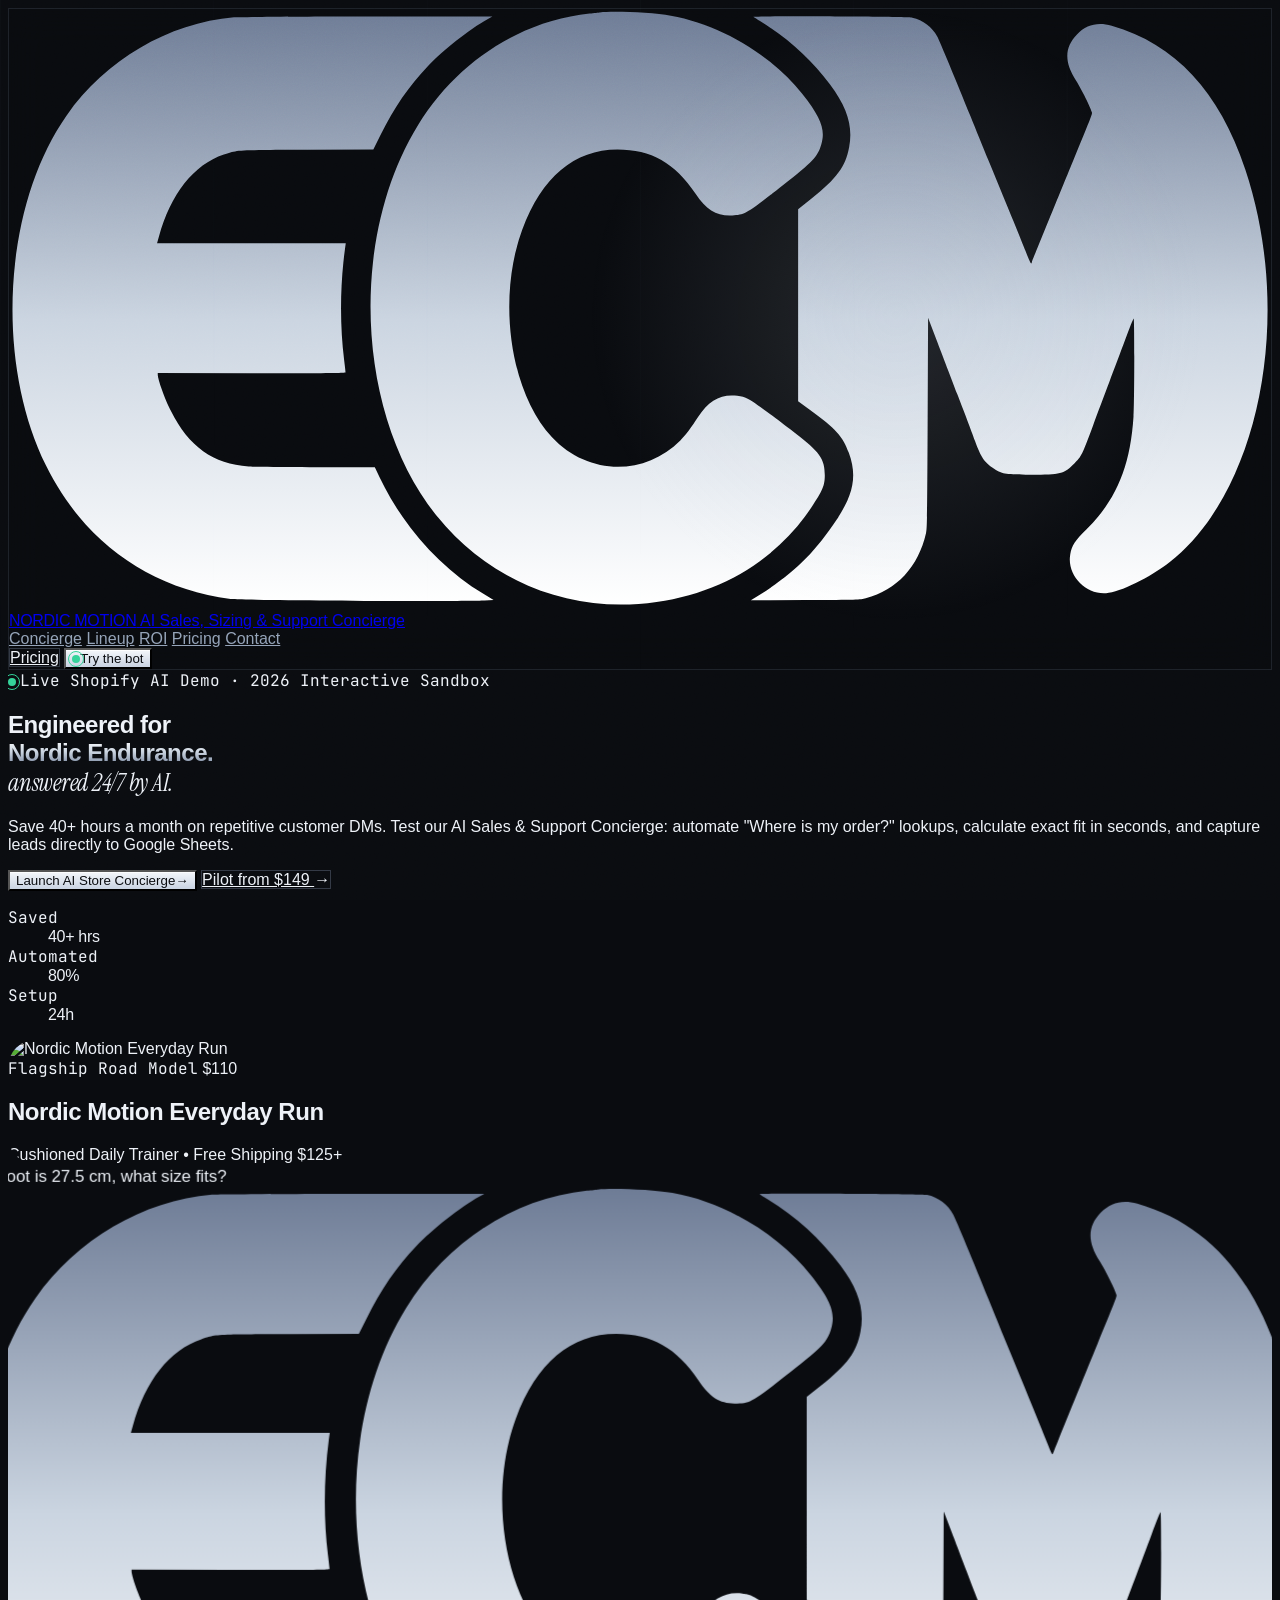
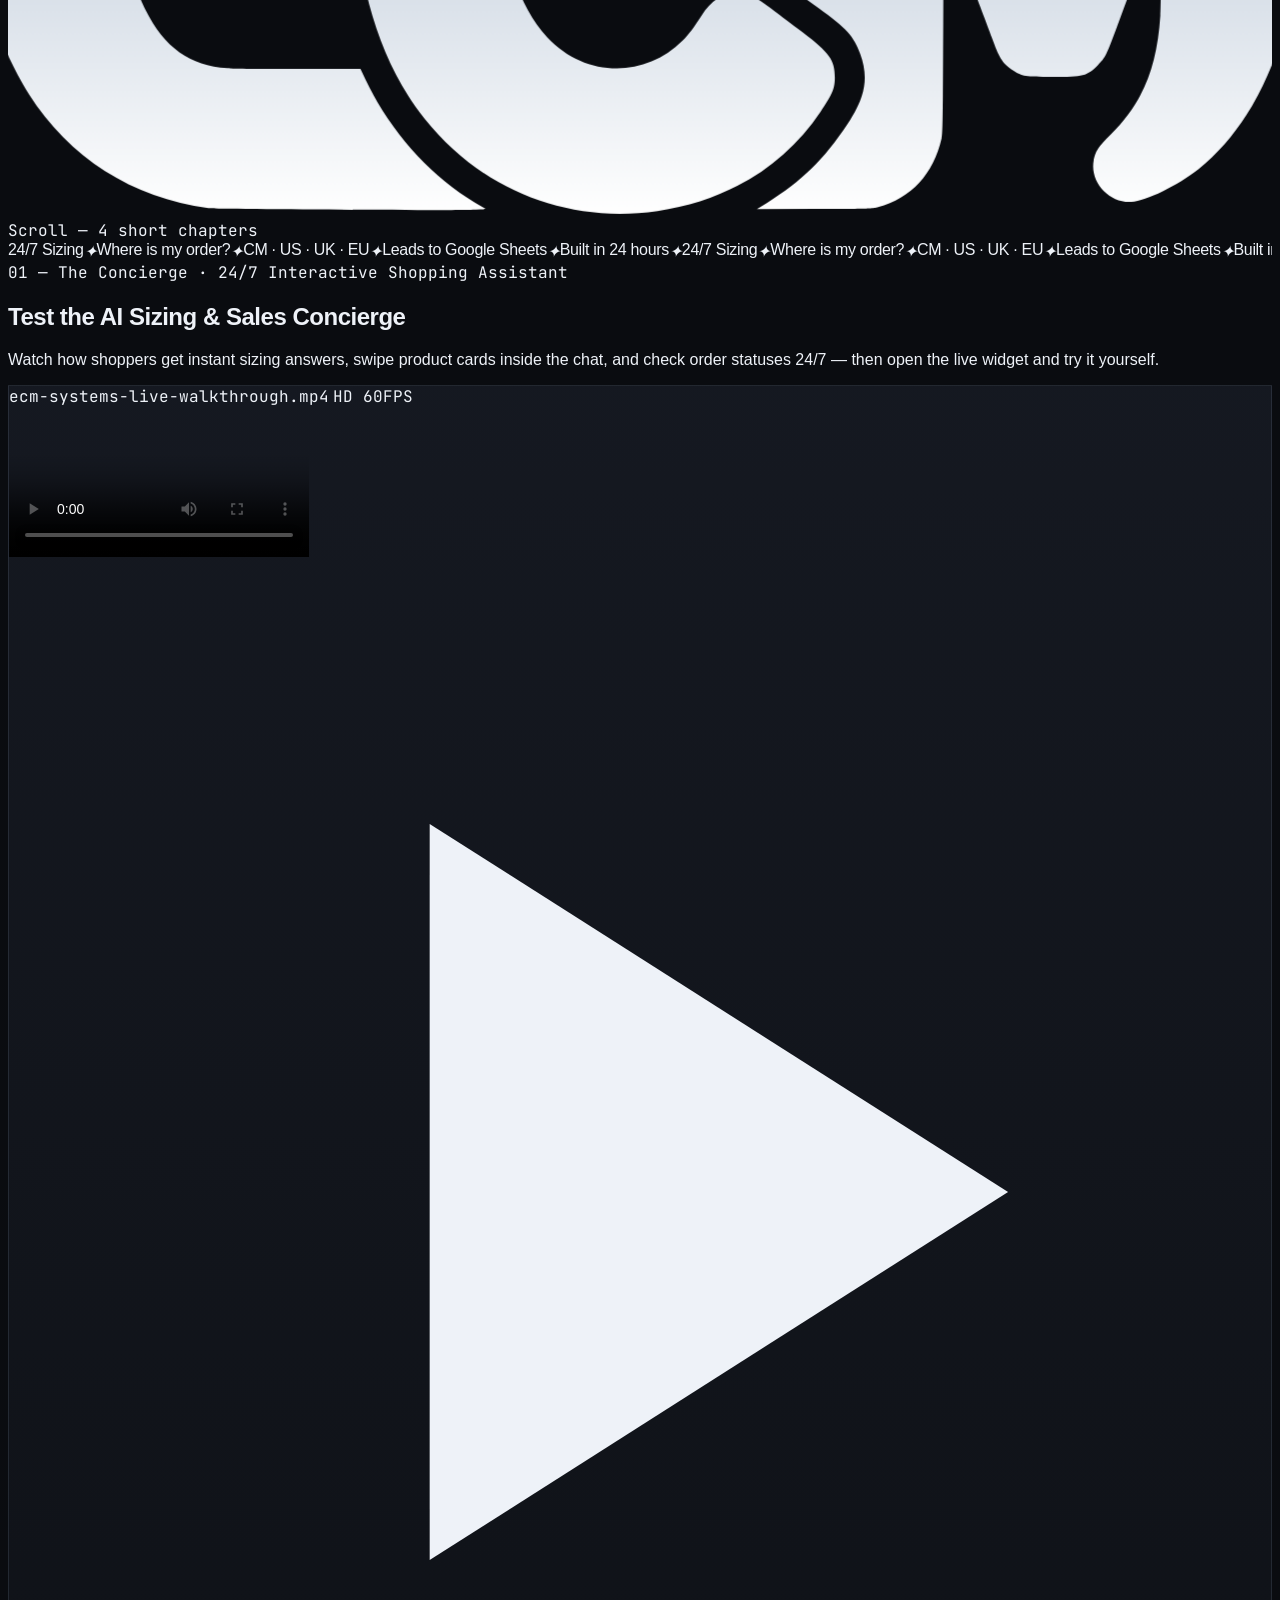
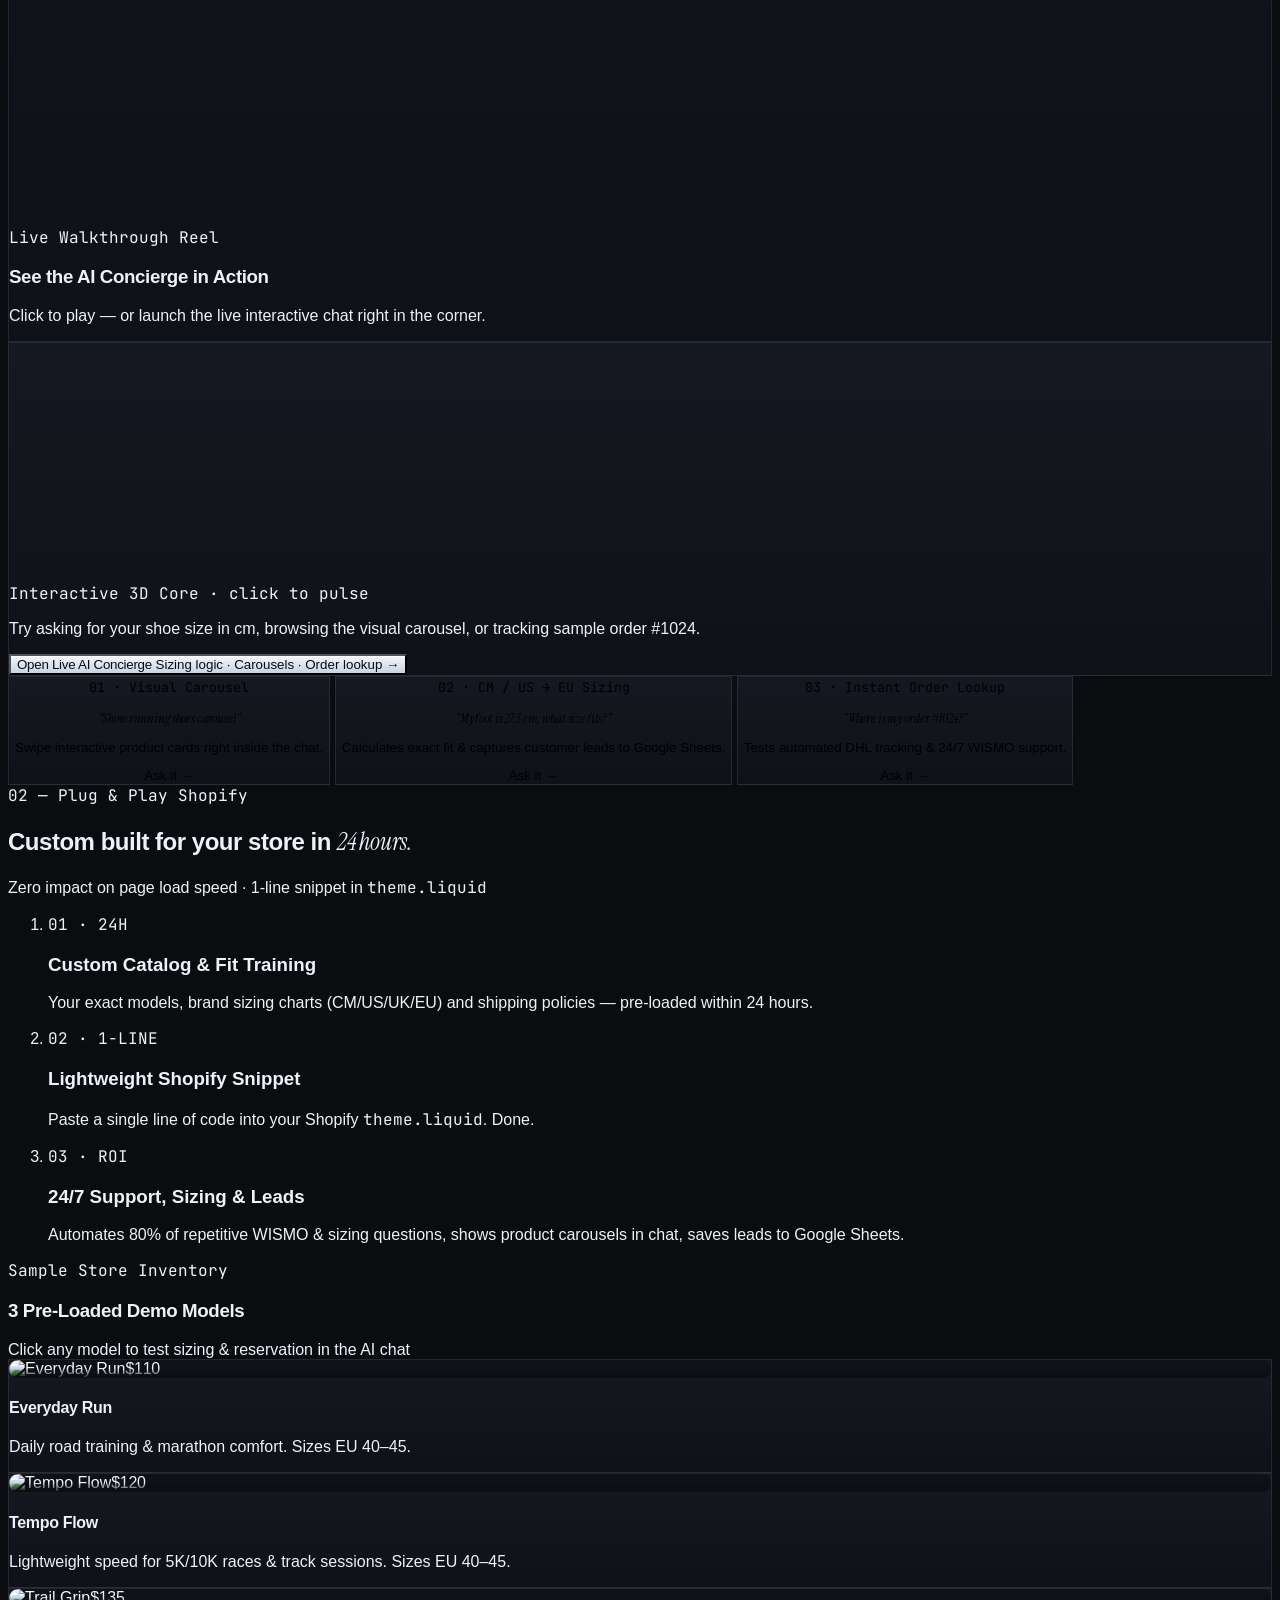
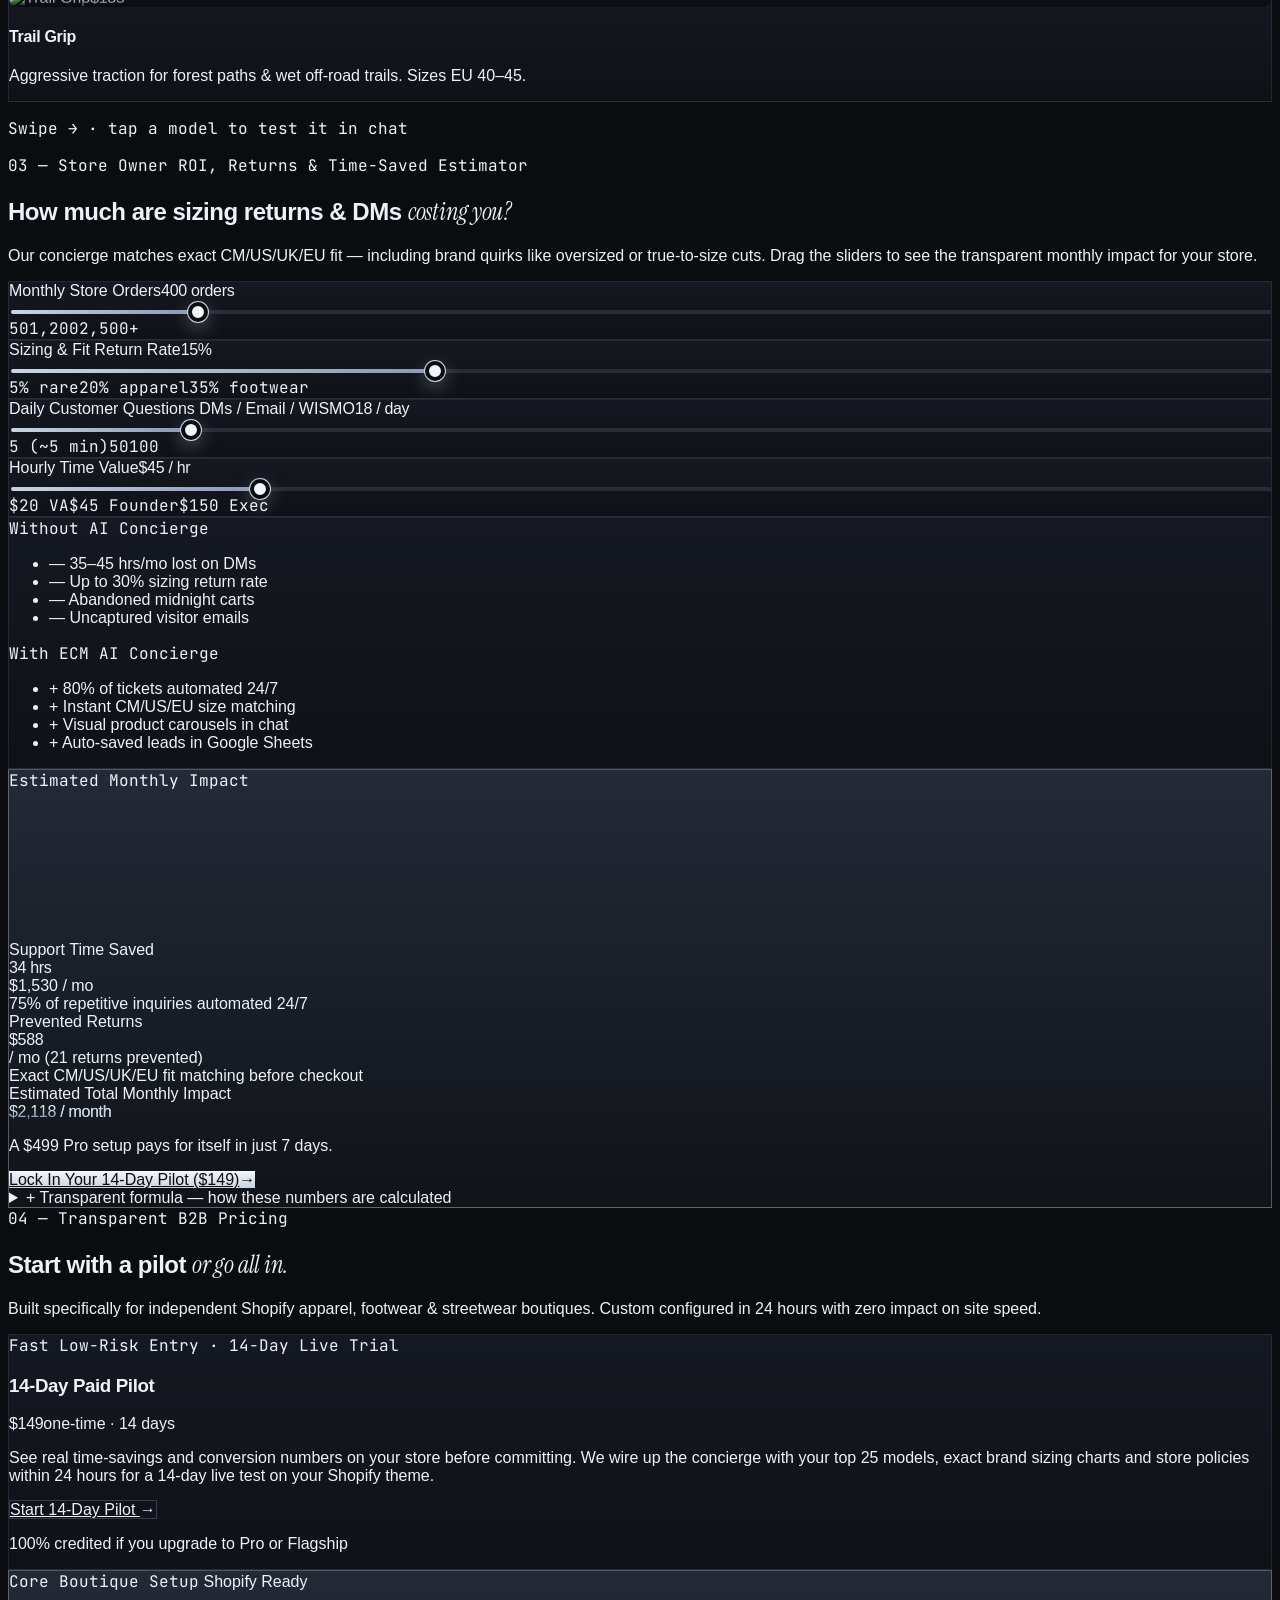
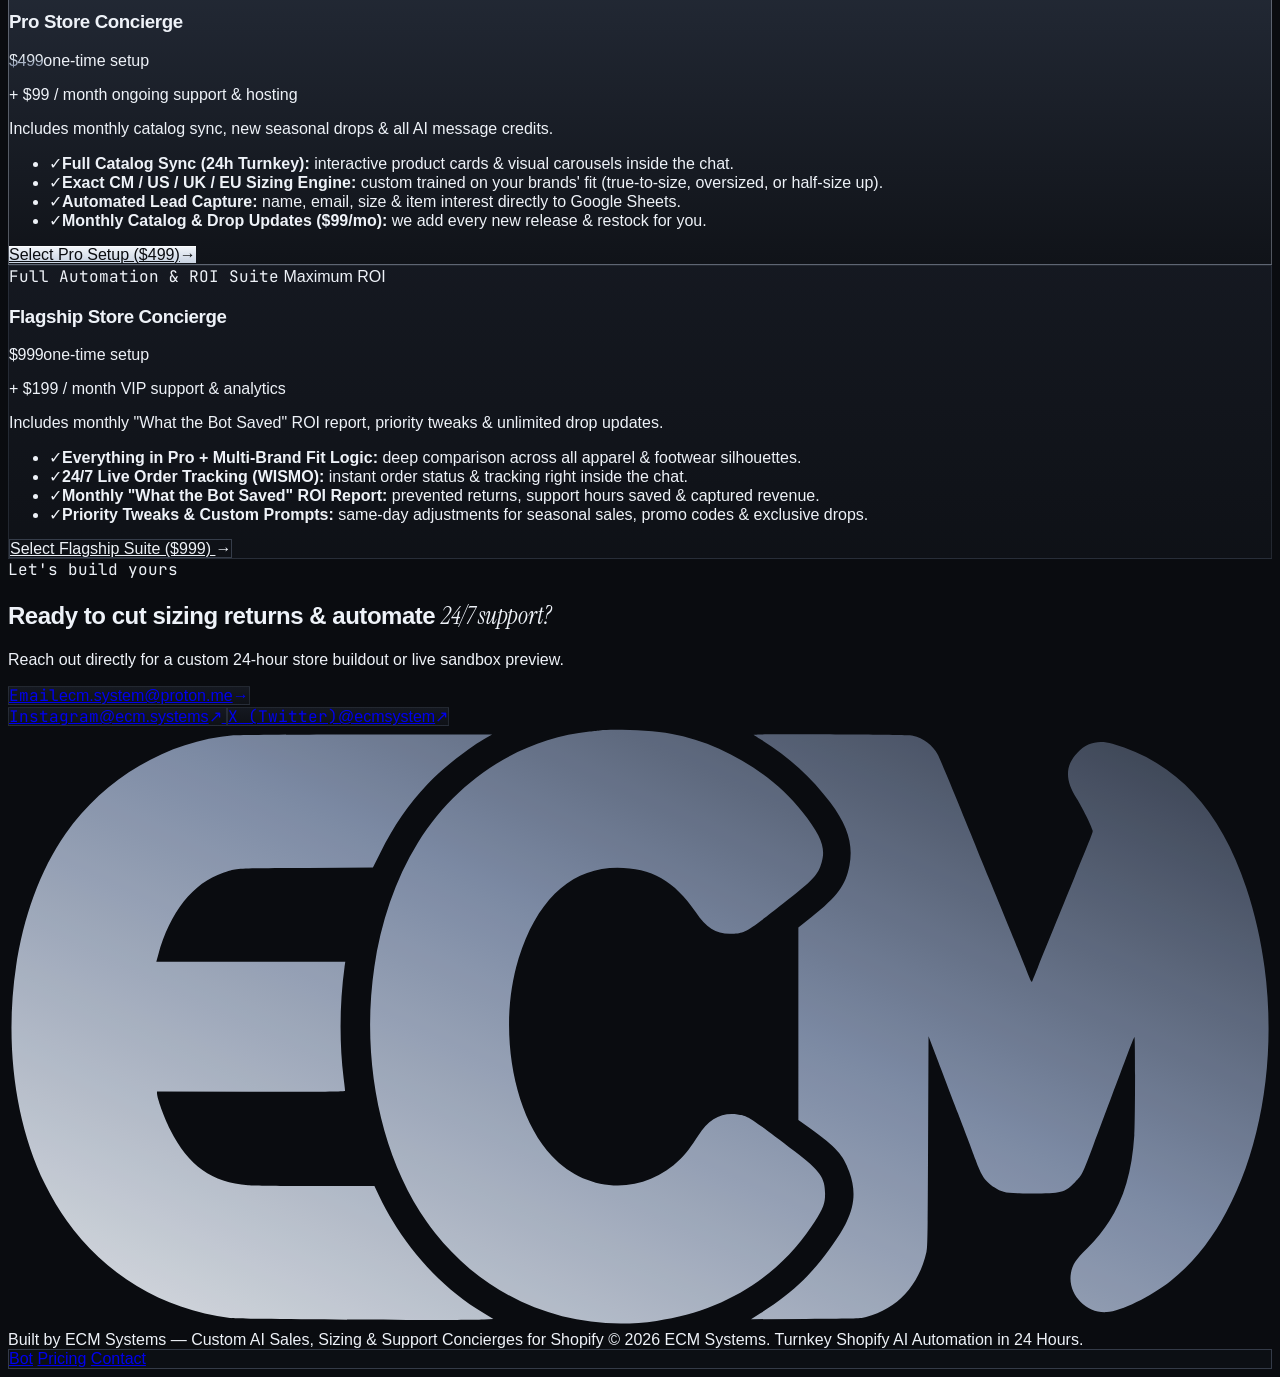
==== commit 6e052ed3: "Fix script tag formatting in index.html" ====
--- a/index.html
+++ b/index.html
@@ -1954,7 +1954,7 @@
     ui.pos.textContent = current + 1 + " / " + errors.length;
   }
 })();
-</script><script defer src="/static/js/bundle.js"></script><script defer src="/__emergent_overlay__/recorder.js" data-emergent-rrweb="1"></script><script>
+</script><script>
 if(window.self!==window.top){
   var s=document.createElement("script");s.src="/visual-edit-overlay.js";document.head.appendChild(s);
   window.tailwind=window.tailwind||{};tailwind.config={corePlugins:{preflight:false}};var t=document.createElement("script");t.src="https://cdn.tailwindcss.com";document.head.appendChild(t);
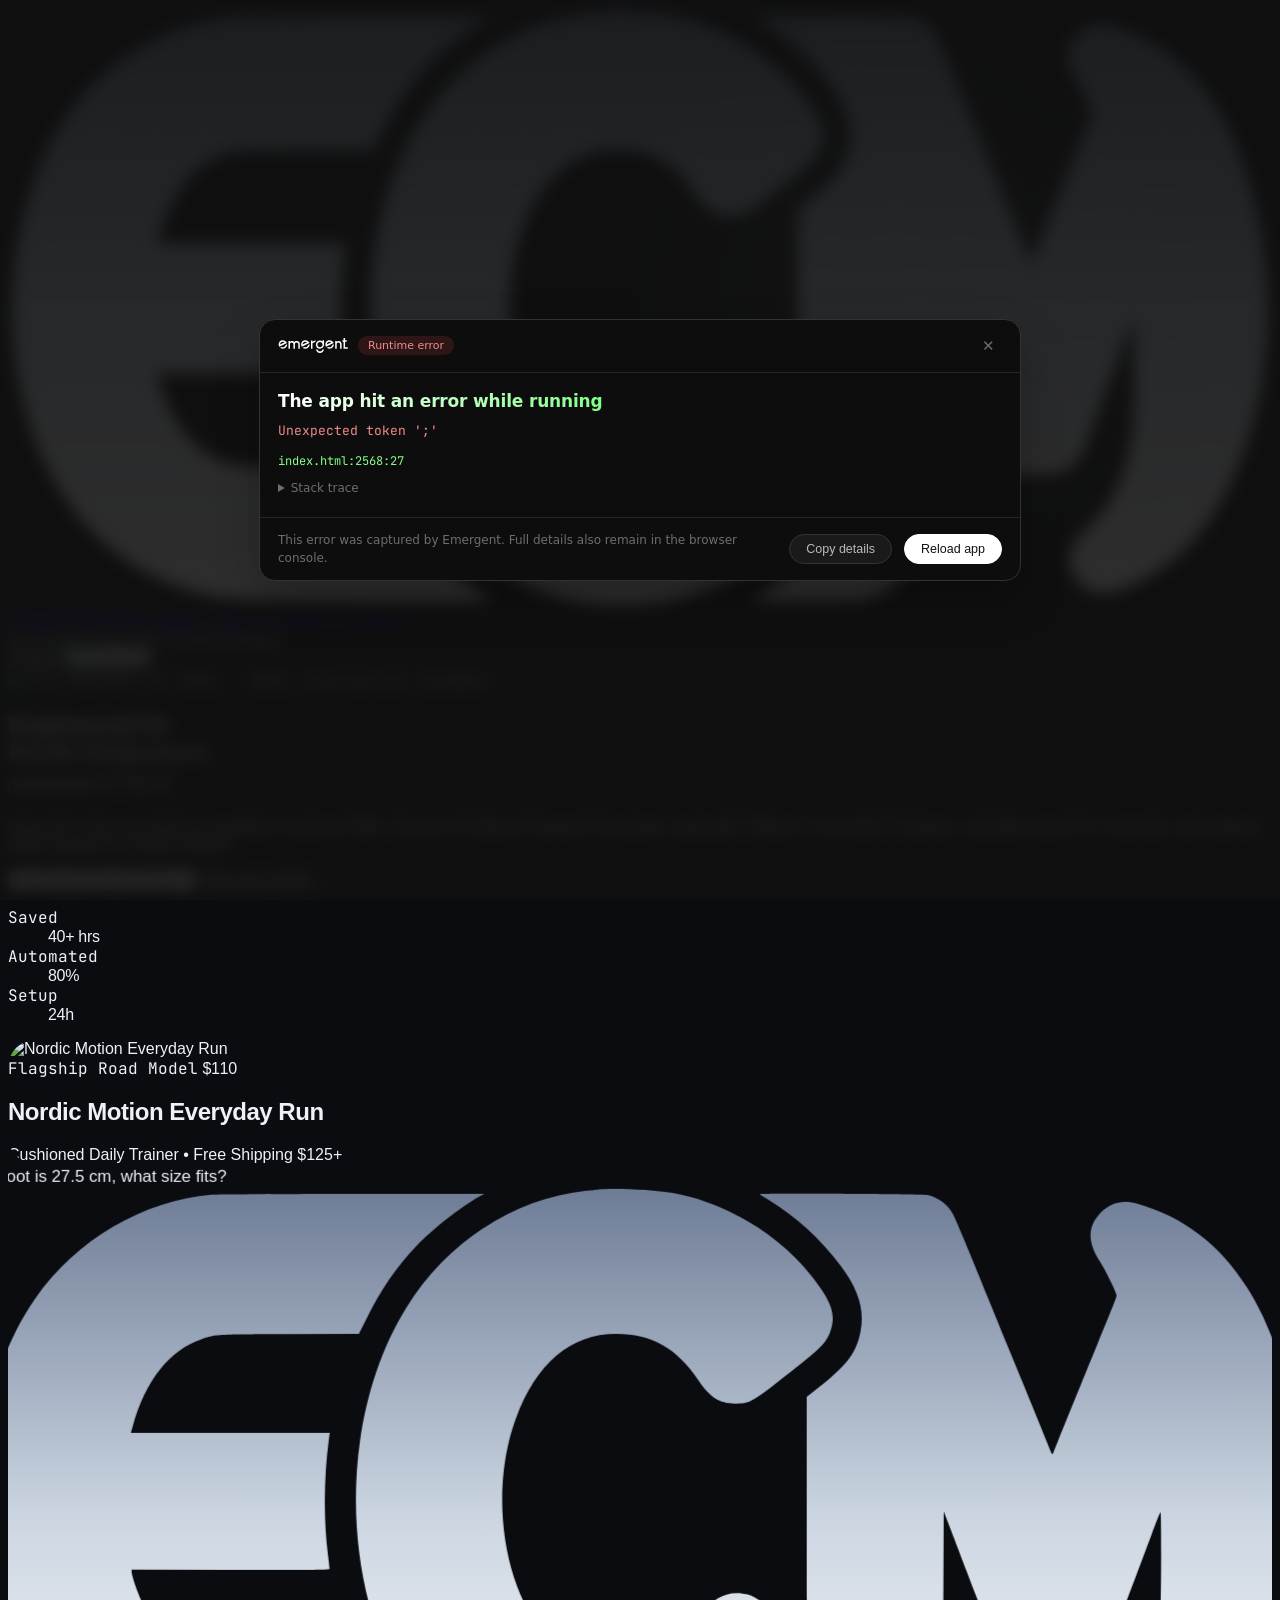
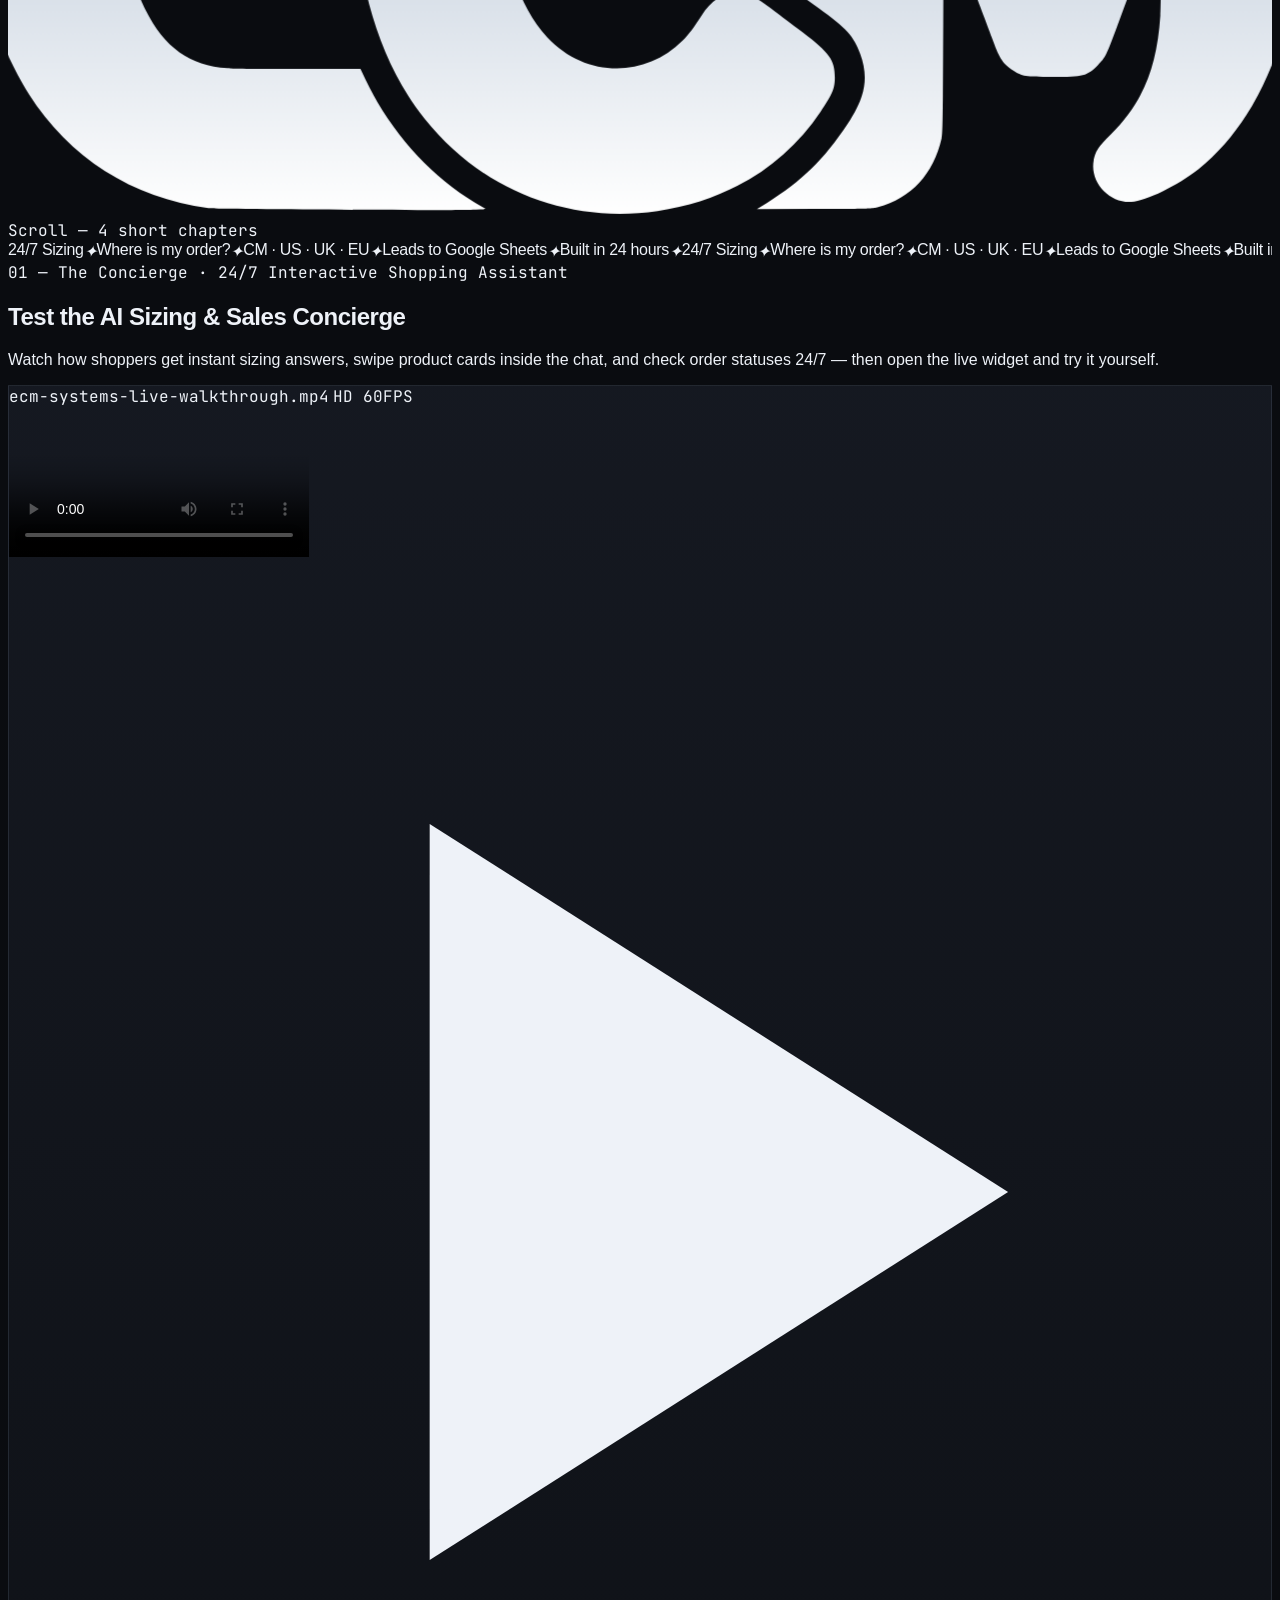
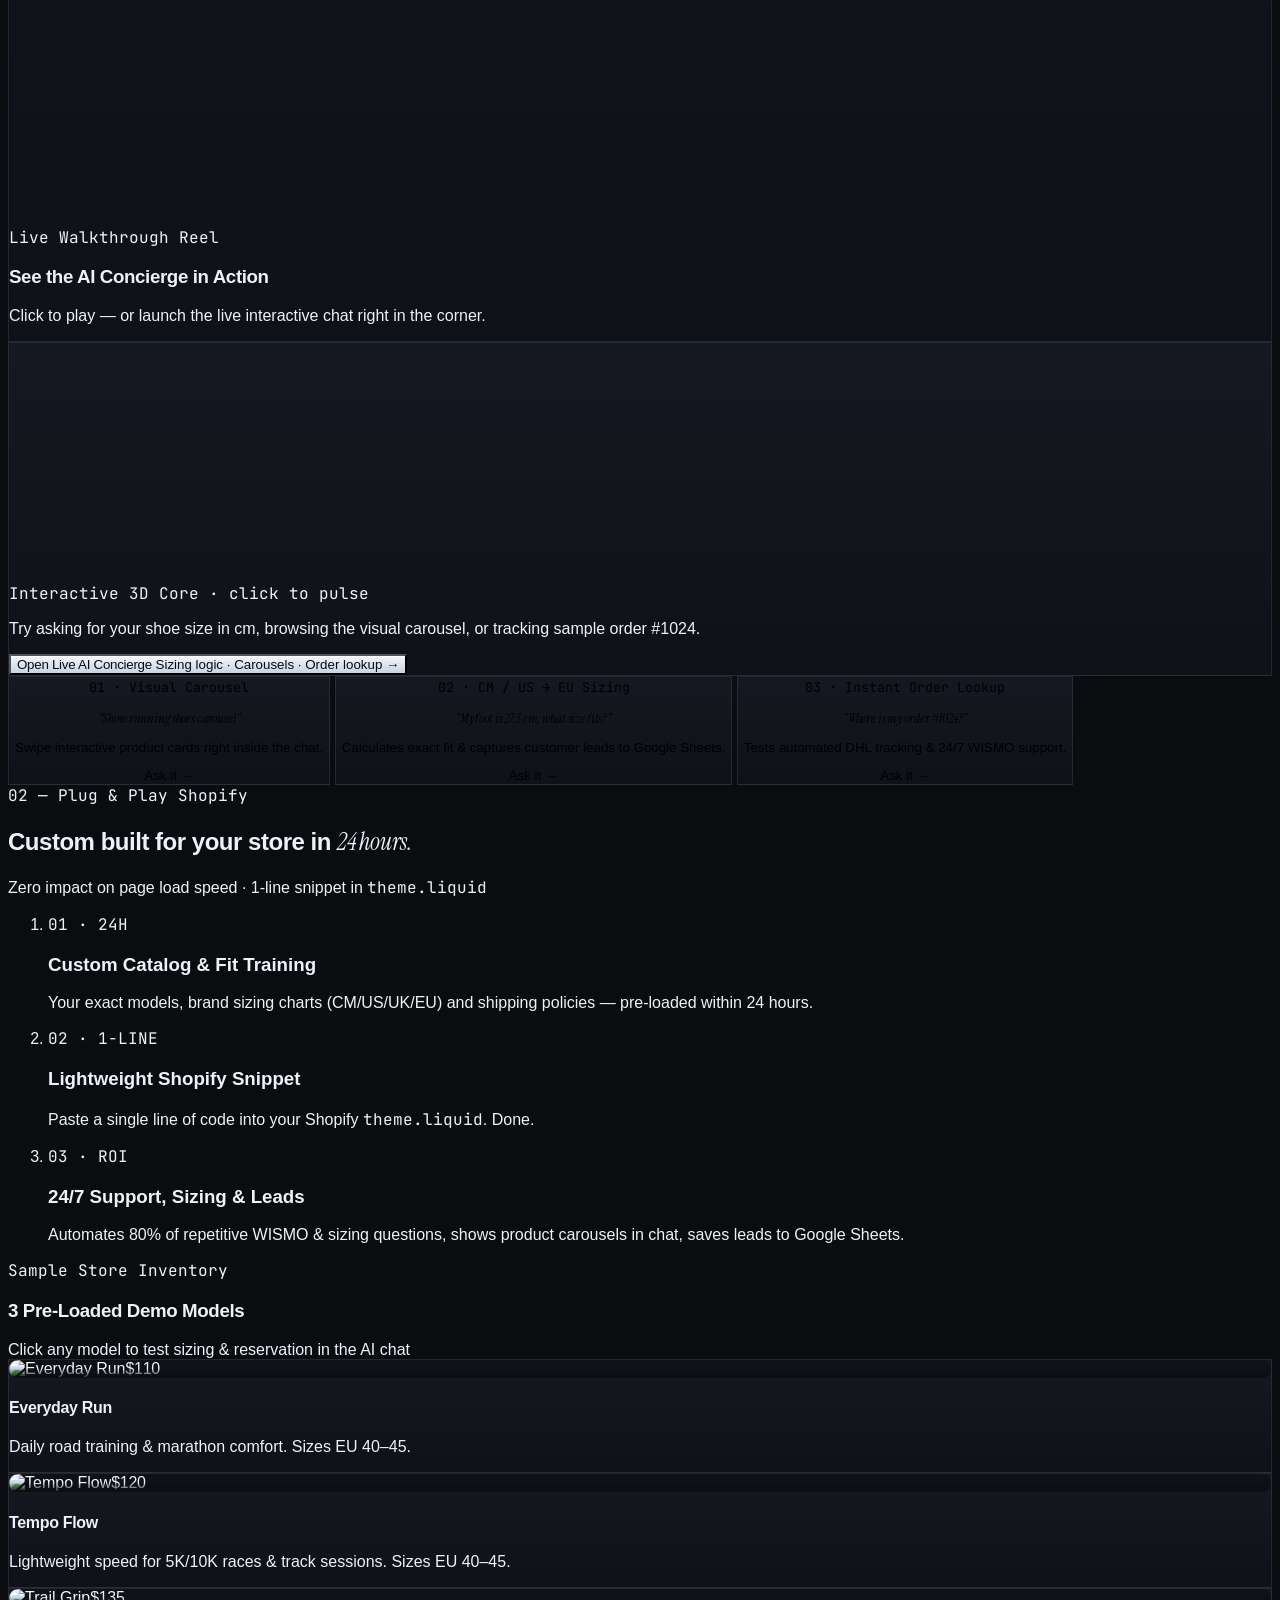
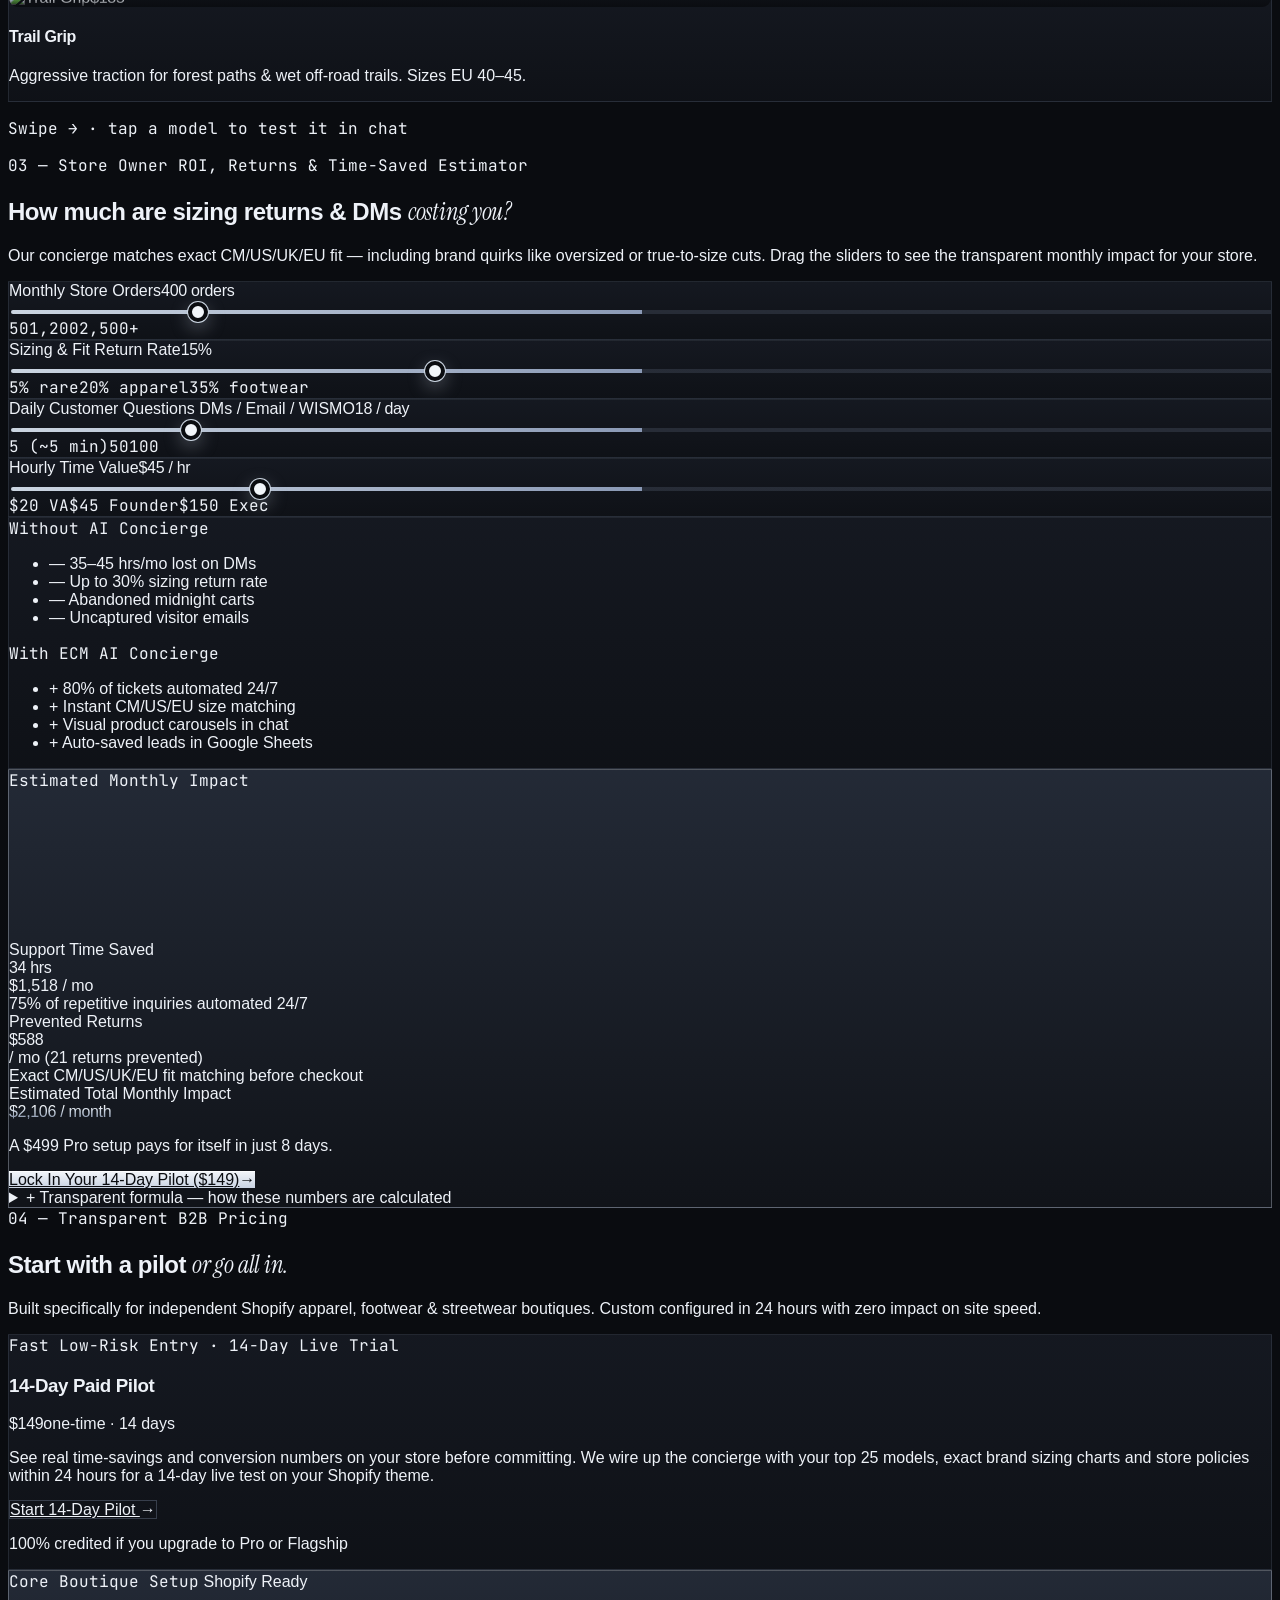
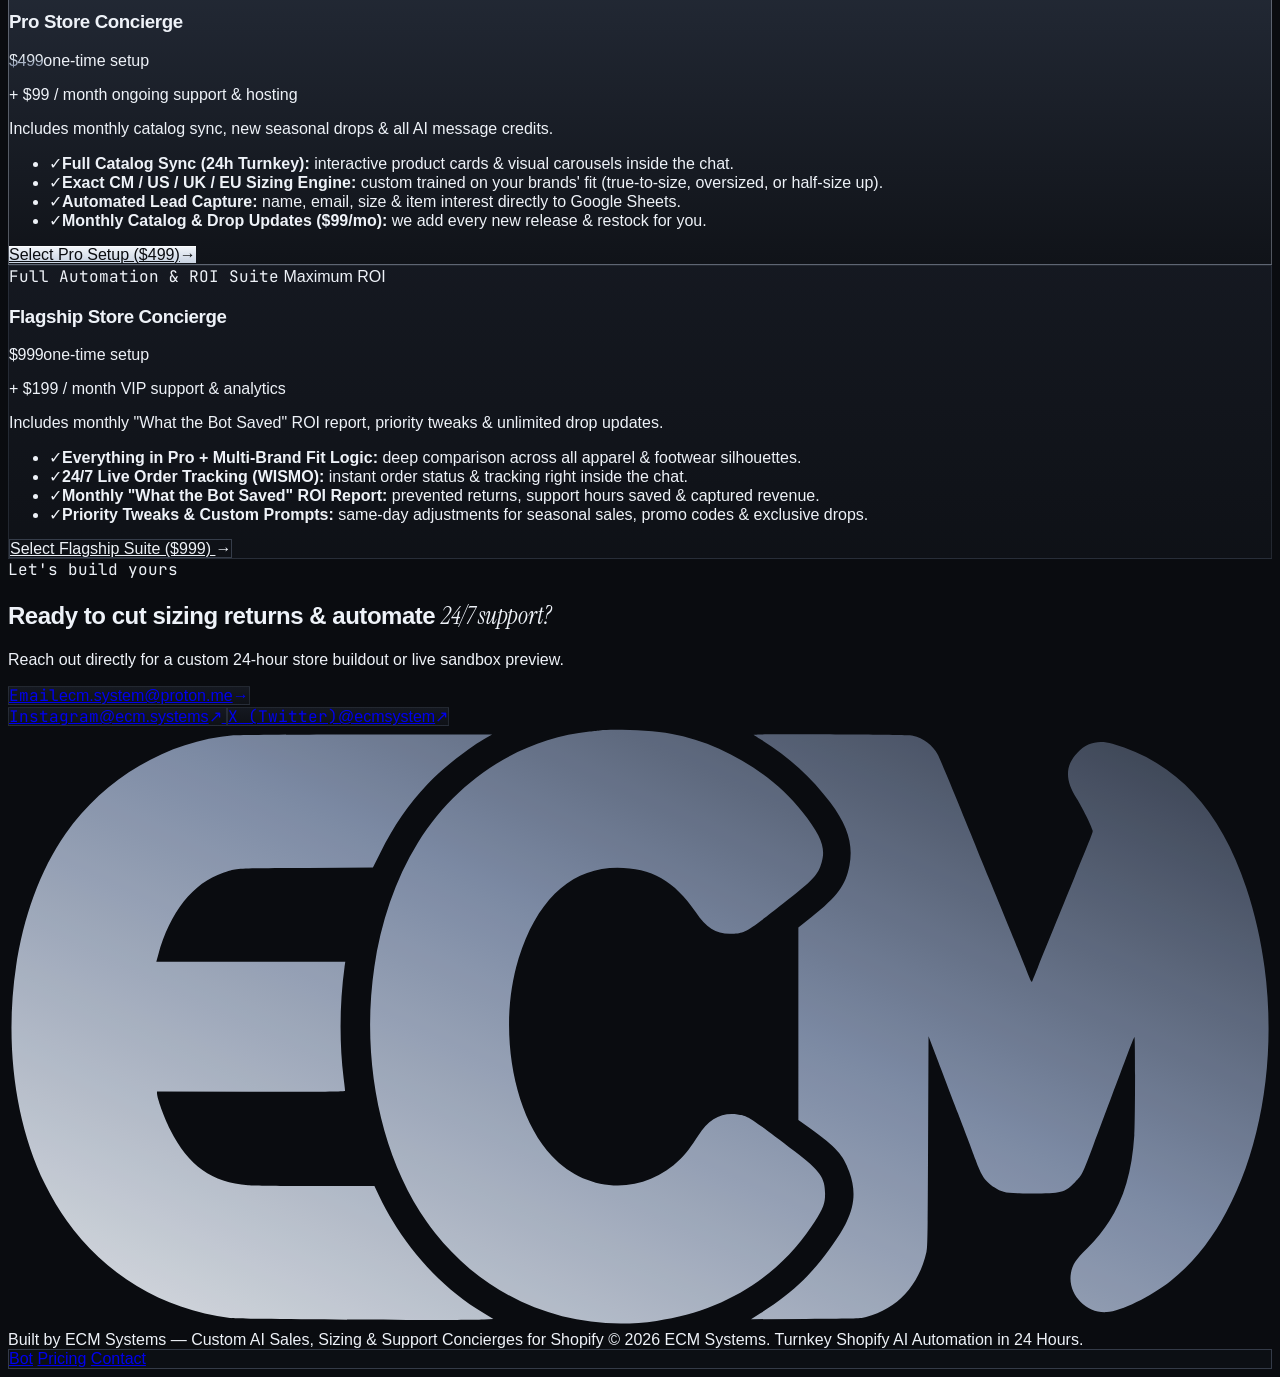
==== commit 420233db: "Update index.html" ====
--- a/index.html
+++ b/index.html
@@ -2511,20 +2511,61 @@
       }
     }
 
-    (function(d, t) {
+((function(d, t) {
       var v = d.createElement(t), s = d.getElementsByTagName(t)[0];
+      var ecmLogo = "data:image/svg+xml,%3Csvg xmlns='http://www.w3.org/2000/svg' viewBox='-60 -480 1800 1800'%3E%3Crect x='-60' y='-480' width='1800' height='1800' rx='900' fill='%2313171E'/%3E%3Cg transform='translate(0 797) scale(.1 -.1)' fill='%23CBD5E1'%3E%3Cpath d='M7865 7924 c-16 -2 -77 -9 -135 -15 -923 -97 -1768 -646 -2284 -1482 -929 -1505 -823 -3860 233 -5185 717 -900 1806 -1332 2941 -1166 879 128 1600 568 2061 1257 152 227 179 292 179 432 0 216 -67 310 -405 567 -618 469 -617 469 -760 489 -211 29 -383 -63 -520 -280 -91 -142 -169 -246 -238 -314 -484 -483 -1234 -465 -1708 42 -558 595 -737 1843 -397 2761 260 703 694 1070 1268 1070 450 0 763 -178 1040 -590 148 -221 280 -298 489 -288 170 9 185 17 673 401 406 318 462 378 512 546 57 194 -3 354 -255 672 -411 520 -1094 926 -1749 1040 -235 41 -753 64 -945 43z M2995 7859 c-873 -76 -1708 -566 -2230 -1309 -839 -1196 -961 -3261 -274 -4655 493 -1003 1365 -1635 2459 -1781 134 -18 3097 -34 3378 -19 l123 7 -136 82 c-578 348 -1071 902 -1382 1554 l-63 132 -768 0 c-422 0 -832 5 -912 10 -473 31 -796 261 -1034 737 -85 170 -176 421 -176 487 l0 21 1250 -3 c1085 -2 1250 0 1250 12 0 8 -9 86 -20 173 -58 468 -53 1004 16 1496 l7 47 -1256 0 -1256 0 25 91 c156 568 463 957 864 1092 186 63 142 61 1108 64 l882 4 94 188 c190 379 376 650 634 922 205 216 554 491 792 623 l65 36 -1670 -1 c-918 -1 -1715 -6 -1770 -10z M9910 7866 c0 -2 46 -32 103 -67 361 -222 664 -497 917 -834 230 -307 307 -558 254 -835 -49 -259 -162 -413 -504 -686 l-175 -139 0 -1279 0 -1279 150 -108 c354 -256 444 -355 525 -578 111 -302 66 -548 -163 -891 -297 -446 -570 -712 -1017 -993 l-124 -78 724 4 c702 3 727 4 805 24 417 111 701 418 803 868 14 61 16 242 21 1468 l6 1397 104 -272 c57 -150 187 -488 287 -751 101 -263 207 -542 234 -619 79 -218 125 -285 254 -370 112 -72 147 -78 490 -78 397 1 439 11 578 150 94 94 102 108 247 500 60 162 158 426 219 585 60 160 156 415 213 568 56 152 106 277 111 277 12 0 10 -1116 -2 -1305 -43 -663 -227 -1106 -625 -1502 -158 -156 -195 -214 -217 -331 -50 -269 196 -538 476 -519 188 12 585 206 849 414 1204 949 1653 3285 1005 5228 -345 1038 -932 1668 -1779 1911 -184 53 -338 15 -462 -115 -168 -175 -171 -366 -11 -615 68 -106 194 -358 209 -418 7 -26 9 -20 -242 -633 -142 -346 -489 -1199 -557 -1369 -11 -28 -14 -23 -81 145 -63 161 -199 493 -497 1214 -66 160 -173 423 -238 586 -182 454 -408 997 -443 1064 -67 127 -190 220 -332 250 -65 14 -2115 24 -2115 11z'/%3E%3C/g%3E%3C/svg%3E";
+
+      var customCSS = [
+        "@import url('https://api.fontshare.com/v2/css?f[]=satoshi@400,500,700&display=swap');",
+        /* 1. Делаем внешнюю обертку полностью прозрачной, чтобы сайт был виден */
+        ".vfrc-widget { background: transparent !important; border: none !important; box-shadow: none !important; border-radius: 0 !important; overflow: visible !important; font-family: 'Satoshi', -apple-system, sans-serif !important; }",
+        /* 2. Стилизуем само всплывающее окно виджета в правом углу */
+        ".vfrc-chat { background: #0D1017 !important; border: 1px solid rgba(138, 153, 181, 0.28) !important; border-radius: 22px !important; box-shadow: 0 28px 70px -12px rgba(0, 0, 0, 0.9) !important; overflow: hidden !important; }",
+        ".vfrc-chat--dialog { background: #0D1017 !important; }",
+        /* 3. Шапка и инфо-блок */
+        ".vfrc-header { background: linear-gradient(180deg, #161A23 0%, #0F1218 100%) !important; border-bottom: 1px solid rgba(138, 153, 181, 0.16) !important; color: #F1F5F9 !important; }",
+        ".vfrc-assistant-info--title { color: #F1F5F9 !important; font-weight: 700 !important; font-size: 18px !important; }",
+        ".vfrc-assistant-info--description { color: #8A99B5 !important; font-size: 13px !important; }",
+        /* 4. Сообщения бота и пользователя */
+        ".vfrc-system-response .vfrc-message { background: #161B24 !important; color: #E2E8F0 !important; border: 1px solid rgba(138, 153, 181, 0.16) !important; border-radius: 16px 16px 16px 4px !important; font-size: 14px !important; line-height: 1.5 !important; }",
+        ".vfrc-user-response .vfrc-message { background: linear-gradient(180deg, #F4F7FB 0%, #CBD5E1 100%) !important; color: #0A0C10 !important; font-weight: 600 !important; border-radius: 16px 16px 4px 16px !important; font-size: 14px !important; }",
+        /* 5. Кнопки быстрых ответов */
+        ".vfrc-button, .vfrc-prompt { background: #13171E !important; color: #CBD5E1 !important; border: 1px solid rgba(138, 153, 181, 0.32) !important; border-radius: 999px !important; font-weight: 500 !important; font-size: 13px !important; transition: all 0.2s ease !important; }",
+        ".vfrc-button:hover, .vfrc-prompt:hover { background: #CBD5E1 !important; color: #0A0C10 !important; border-color: #CBD5E1 !important; }",
+        /* 6. Убираем белое поле ввода и делаем его темным */
+        ".vfrc-chat-input, .vfrc-input-container, .vfrc-chat-input > div, .vfrc-chat-input form { background: #13171E !important; background-color: #13171E !important; border-color: rgba(138, 153, 181, 0.22) !important; color: #F1F5F9 !important; box-shadow: none !important; }",
+        ".vfrc-input, .vfrc-chat-input textarea, .vfrc-chat-input input { background: transparent !important; color: #F1F5F9 !important; font-size: 14px !important; }",
+        ".vfrc-input::placeholder, .vfrc-chat-input textarea::placeholder { color: #64748B !important; }",
+        ".vfrc-chat-input--button, .vfrc-send-button { background: transparent !important; color: #CBD5E1 !important; }",
+        /* 7. Карточки кроссовок в карусели */
+        ".vfrc-card { background: #161B24 !important; border: 1px solid rgba(138, 153, 181, 0.2) !important; border-radius: 16px !important; }",
+        ".vfrc-card--header { color: #F1F5F9 !important; font-weight: 700 !important; }",
+        ".vfrc-card--description { color: #94A3B8 !important; }",
+        /* 8. Лаунчер (круглая кнопка в углу) и футер */
+        ".vfrc-launcher { background: #13171E !important; border: 1px solid rgba(203, 213, 225, 0.35) !important; box-shadow: 0 14px 34px -8px rgba(0, 0, 0, 0.85) !important; }",
+        ".vfrc-launcher:hover { border-color: #CBD5E1 !important; transform: translateY(-2px) !important; }",
+        ".vfrc-footer, .vf-footer { background: #0D1017 !important; color: #475569 !important; }"
+      ].join('\n');
+
       v.onload = function() {
         window.voiceflow.chat.load({
           verify: { projectID: '6acd0e6845bc0ce9b6779bd7' },
           url: 'https://general-runtime.voiceflow.com',
-          voice: { url: 'https://runtime-api.voiceflow.com' }
+          versionID: 'production',
+          assistant: {
+            title: 'Nordic Motion Concierge',
+            description: 'AI Running Shoe & Sizing Specialist',
+            color: '#5B667B',
+            image: ecmLogo,
+            avatar: ecmLogo,
+            stylesheet: 'data:text/css;charset=utf-8,' + encodeURIComponent(customCSS)
+          }
         });
       };
-      v.src = "https://cdn.voiceflow.com/widget-next/bundle.mjs";
+      v.src = "https://cdn.voiceflow.com/widget/bundle.mjs";
       v.type = "text/javascript";
       s.parentNode.insertBefore(v, s);
     })(document, 'script');
-
     /* 4. Lenis smooth scroll + anchor links + scrollspy */
     (function() {
       var lenis = null;
@@ -2736,5 +2777,6 @@
       })();
     })();
   </script>
+  <script src="ig-dm-funnel.js" defer></script>
 </body>
 </html>
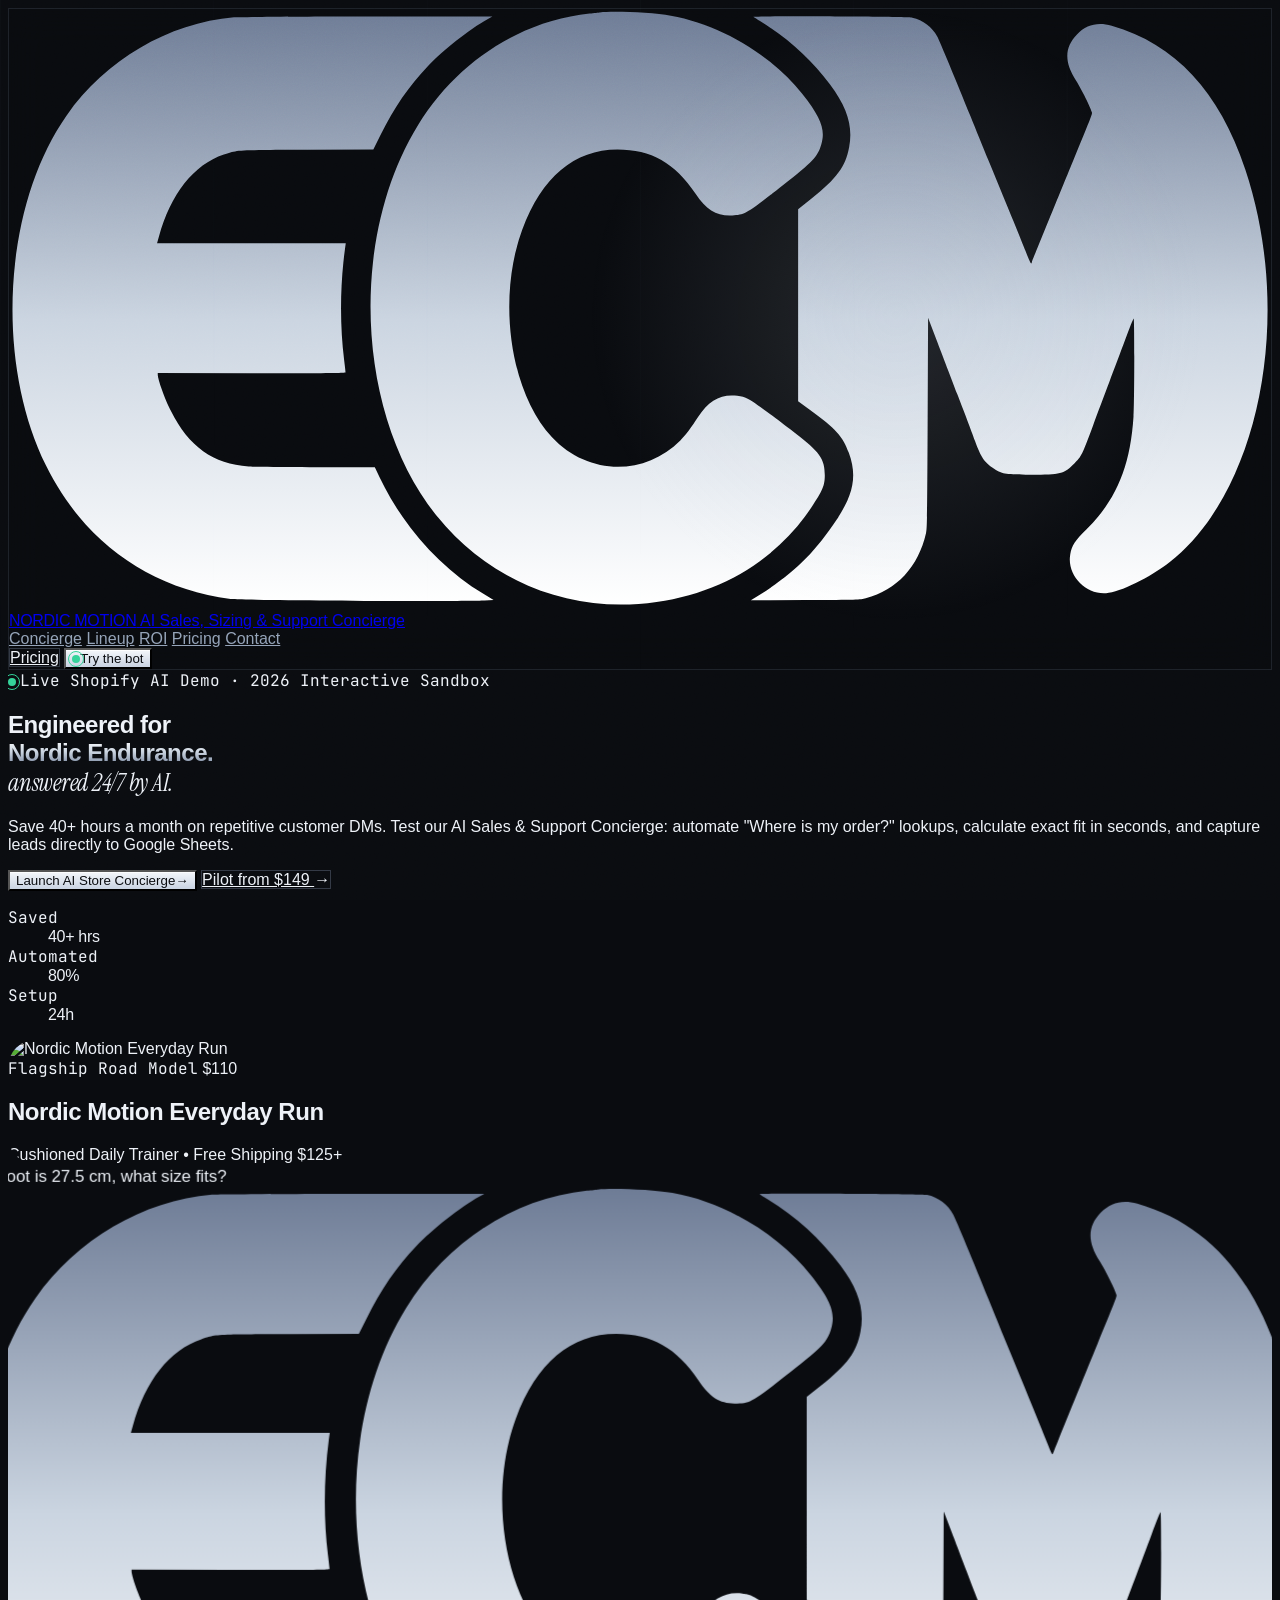
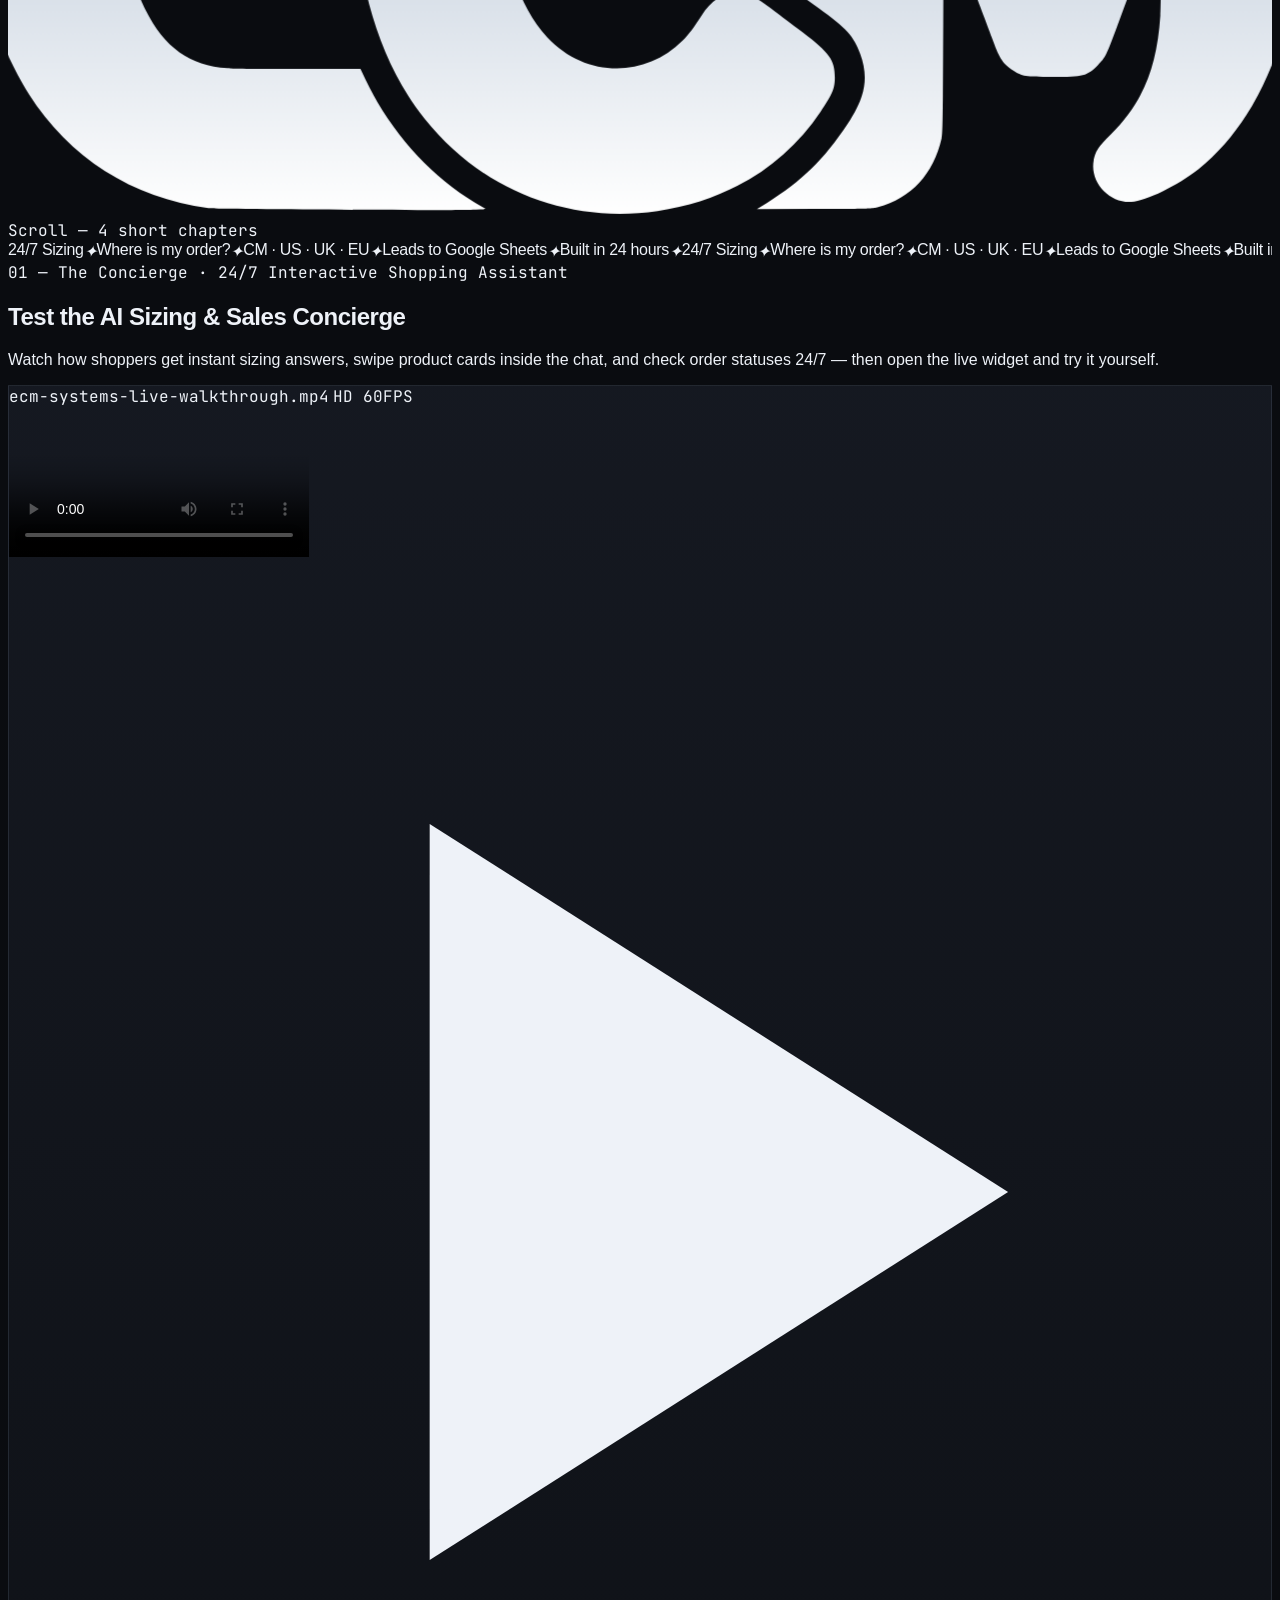
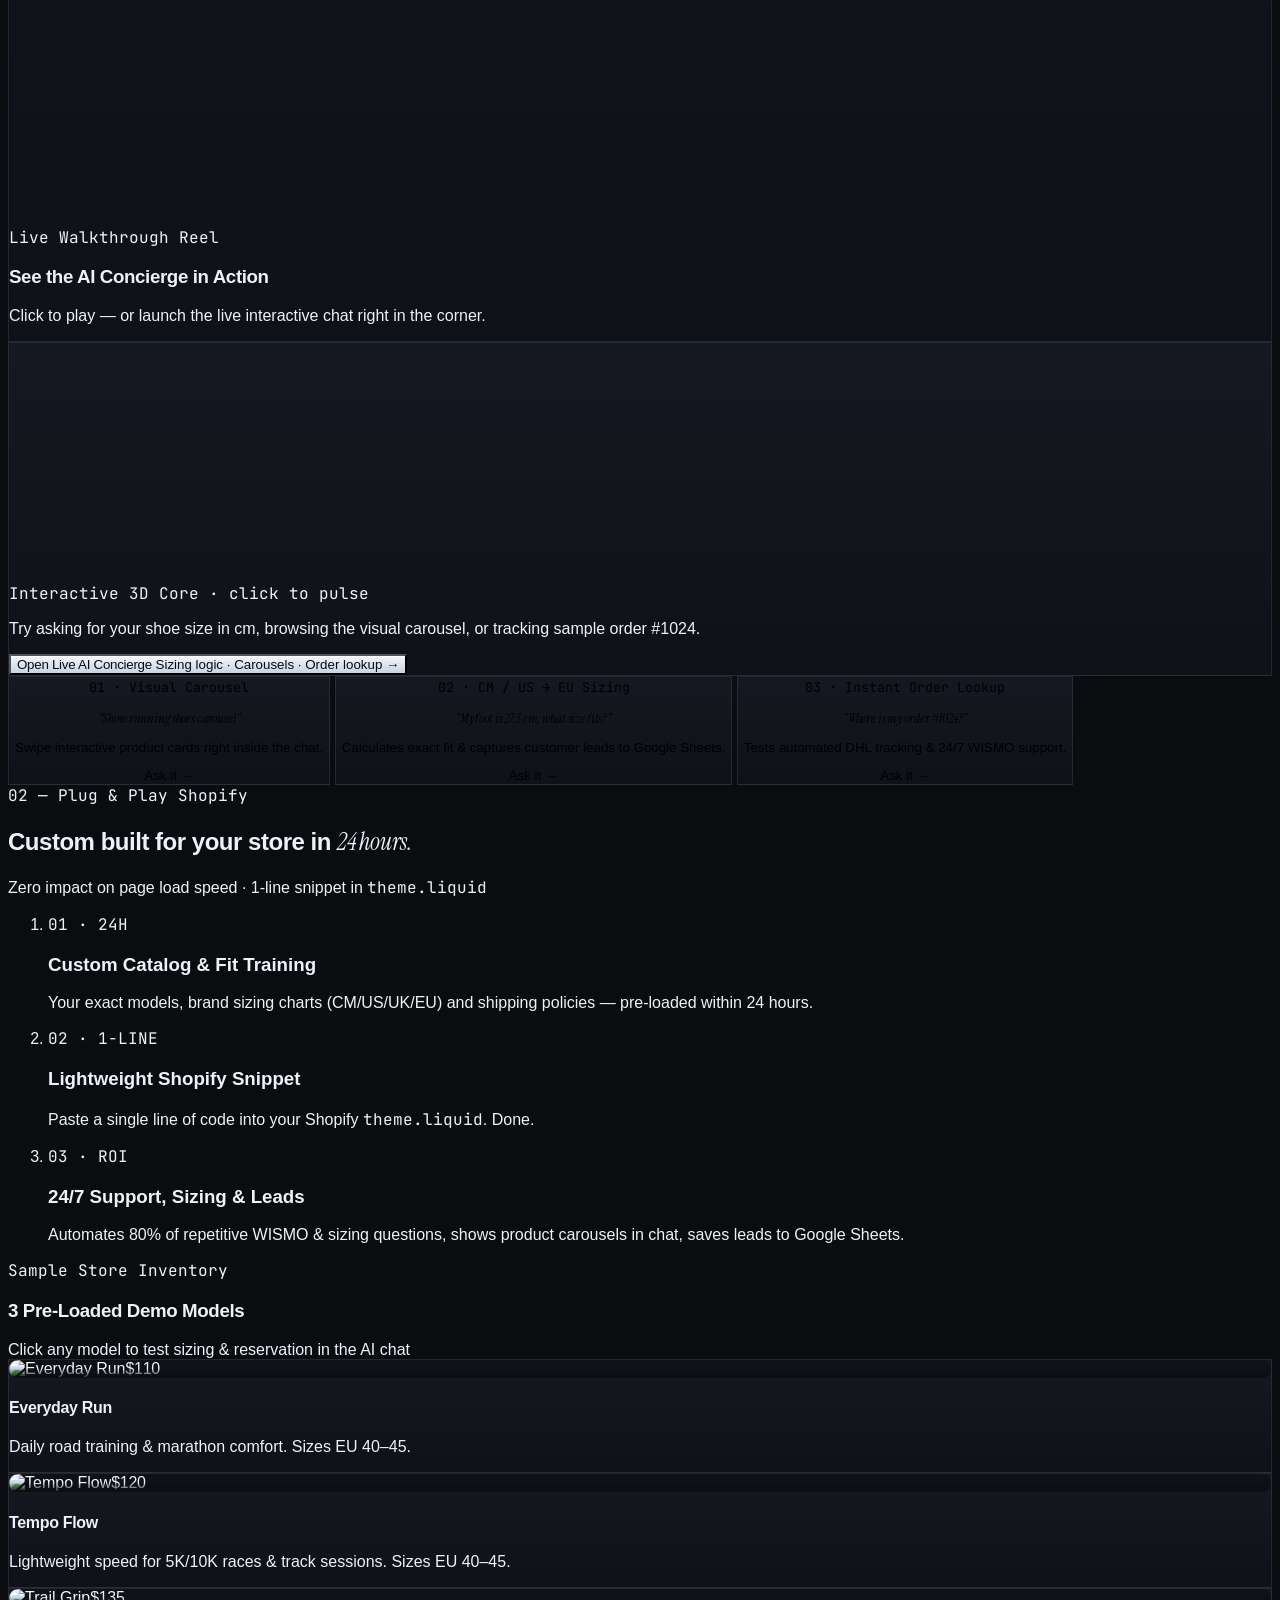
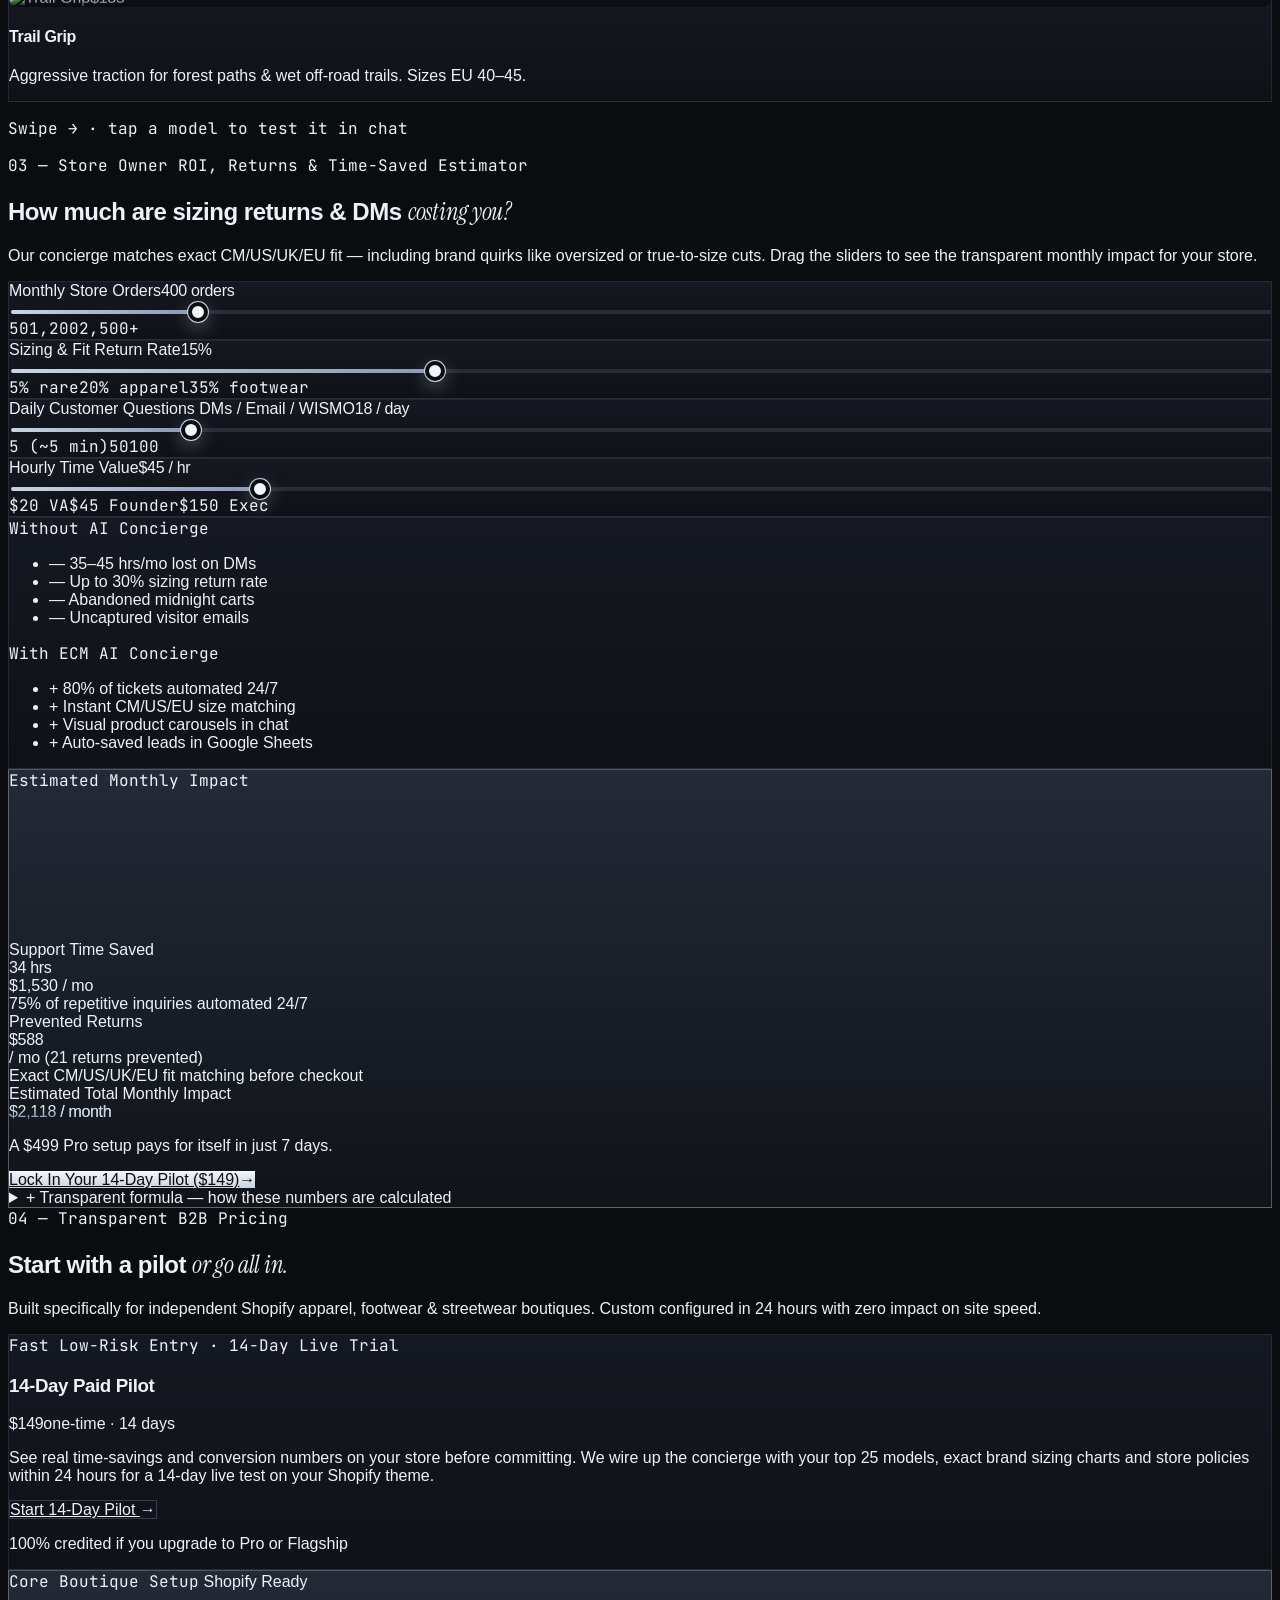
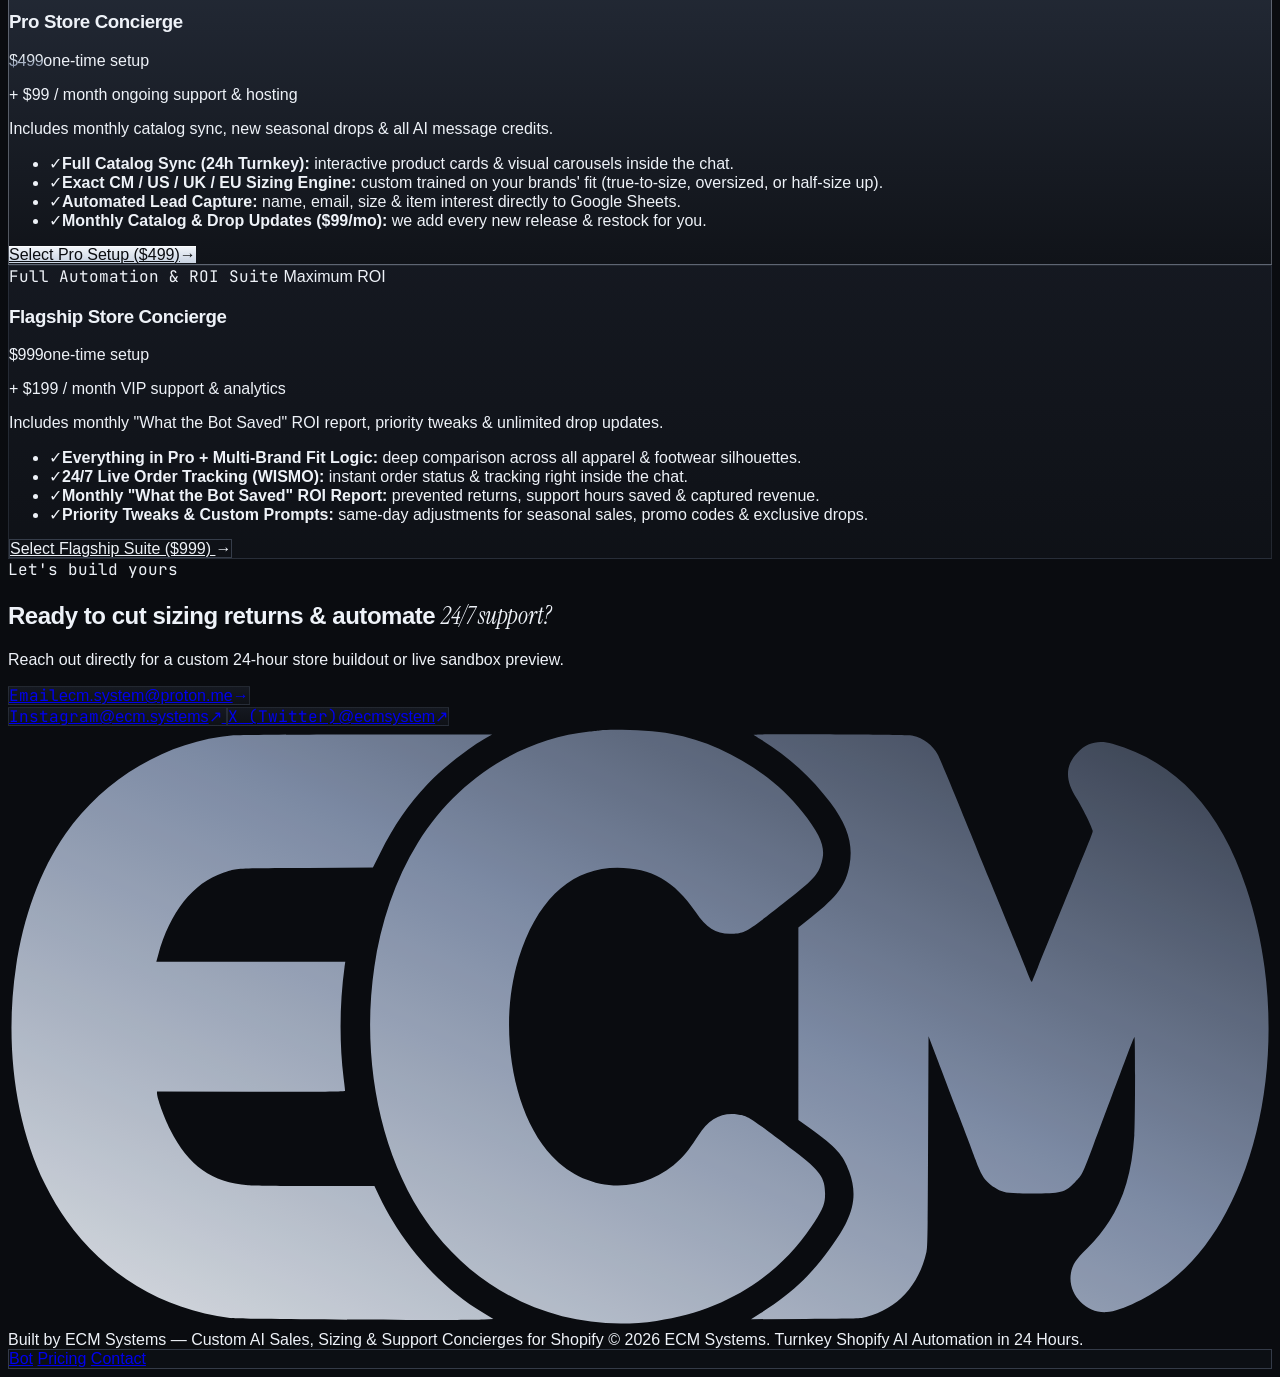
==== commit 52246acd: "Update index.html" ====
--- a/index.html
+++ b/index.html
@@ -2511,42 +2511,8 @@
       }
     }
 
-((function(d, t) {
+(function(d, t) {
       var v = d.createElement(t), s = d.getElementsByTagName(t)[0];
-      var ecmLogo = "data:image/svg+xml,%3Csvg xmlns='http://www.w3.org/2000/svg' viewBox='-60 -480 1800 1800'%3E%3Crect x='-60' y='-480' width='1800' height='1800' rx='900' fill='%2313171E'/%3E%3Cg transform='translate(0 797) scale(.1 -.1)' fill='%23CBD5E1'%3E%3Cpath d='M7865 7924 c-16 -2 -77 -9 -135 -15 -923 -97 -1768 -646 -2284 -1482 -929 -1505 -823 -3860 233 -5185 717 -900 1806 -1332 2941 -1166 879 128 1600 568 2061 1257 152 227 179 292 179 432 0 216 -67 310 -405 567 -618 469 -617 469 -760 489 -211 29 -383 -63 -520 -280 -91 -142 -169 -246 -238 -314 -484 -483 -1234 -465 -1708 42 -558 595 -737 1843 -397 2761 260 703 694 1070 1268 1070 450 0 763 -178 1040 -590 148 -221 280 -298 489 -288 170 9 185 17 673 401 406 318 462 378 512 546 57 194 -3 354 -255 672 -411 520 -1094 926 -1749 1040 -235 41 -753 64 -945 43z M2995 7859 c-873 -76 -1708 -566 -2230 -1309 -839 -1196 -961 -3261 -274 -4655 493 -1003 1365 -1635 2459 -1781 134 -18 3097 -34 3378 -19 l123 7 -136 82 c-578 348 -1071 902 -1382 1554 l-63 132 -768 0 c-422 0 -832 5 -912 10 -473 31 -796 261 -1034 737 -85 170 -176 421 -176 487 l0 21 1250 -3 c1085 -2 1250 0 1250 12 0 8 -9 86 -20 173 -58 468 -53 1004 16 1496 l7 47 -1256 0 -1256 0 25 91 c156 568 463 957 864 1092 186 63 142 61 1108 64 l882 4 94 188 c190 379 376 650 634 922 205 216 554 491 792 623 l65 36 -1670 -1 c-918 -1 -1715 -6 -1770 -10z M9910 7866 c0 -2 46 -32 103 -67 361 -222 664 -497 917 -834 230 -307 307 -558 254 -835 -49 -259 -162 -413 -504 -686 l-175 -139 0 -1279 0 -1279 150 -108 c354 -256 444 -355 525 -578 111 -302 66 -548 -163 -891 -297 -446 -570 -712 -1017 -993 l-124 -78 724 4 c702 3 727 4 805 24 417 111 701 418 803 868 14 61 16 242 21 1468 l6 1397 104 -272 c57 -150 187 -488 287 -751 101 -263 207 -542 234 -619 79 -218 125 -285 254 -370 112 -72 147 -78 490 -78 397 1 439 11 578 150 94 94 102 108 247 500 60 162 158 426 219 585 60 160 156 415 213 568 56 152 106 277 111 277 12 0 10 -1116 -2 -1305 -43 -663 -227 -1106 -625 -1502 -158 -156 -195 -214 -217 -331 -50 -269 196 -538 476 -519 188 12 585 206 849 414 1204 949 1653 3285 1005 5228 -345 1038 -932 1668 -1779 1911 -184 53 -338 15 -462 -115 -168 -175 -171 -366 -11 -615 68 -106 194 -358 209 -418 7 -26 9 -20 -242 -633 -142 -346 -489 -1199 -557 -1369 -11 -28 -14 -23 -81 145 -63 161 -199 493 -497 1214 -66 160 -173 423 -238 586 -182 454 -408 997 -443 1064 -67 127 -190 220 -332 250 -65 14 -2115 24 -2115 11z'/%3E%3C/g%3E%3C/svg%3E";
-
-      var customCSS = [
-        "@import url('https://api.fontshare.com/v2/css?f[]=satoshi@400,500,700&display=swap');",
-        /* 1. Делаем внешнюю обертку полностью прозрачной, чтобы сайт был виден */
-        ".vfrc-widget { background: transparent !important; border: none !important; box-shadow: none !important; border-radius: 0 !important; overflow: visible !important; font-family: 'Satoshi', -apple-system, sans-serif !important; }",
-        /* 2. Стилизуем само всплывающее окно виджета в правом углу */
-        ".vfrc-chat { background: #0D1017 !important; border: 1px solid rgba(138, 153, 181, 0.28) !important; border-radius: 22px !important; box-shadow: 0 28px 70px -12px rgba(0, 0, 0, 0.9) !important; overflow: hidden !important; }",
-        ".vfrc-chat--dialog { background: #0D1017 !important; }",
-        /* 3. Шапка и инфо-блок */
-        ".vfrc-header { background: linear-gradient(180deg, #161A23 0%, #0F1218 100%) !important; border-bottom: 1px solid rgba(138, 153, 181, 0.16) !important; color: #F1F5F9 !important; }",
-        ".vfrc-assistant-info--title { color: #F1F5F9 !important; font-weight: 700 !important; font-size: 18px !important; }",
-        ".vfrc-assistant-info--description { color: #8A99B5 !important; font-size: 13px !important; }",
-        /* 4. Сообщения бота и пользователя */
-        ".vfrc-system-response .vfrc-message { background: #161B24 !important; color: #E2E8F0 !important; border: 1px solid rgba(138, 153, 181, 0.16) !important; border-radius: 16px 16px 16px 4px !important; font-size: 14px !important; line-height: 1.5 !important; }",
-        ".vfrc-user-response .vfrc-message { background: linear-gradient(180deg, #F4F7FB 0%, #CBD5E1 100%) !important; color: #0A0C10 !important; font-weight: 600 !important; border-radius: 16px 16px 4px 16px !important; font-size: 14px !important; }",
-        /* 5. Кнопки быстрых ответов */
-        ".vfrc-button, .vfrc-prompt { background: #13171E !important; color: #CBD5E1 !important; border: 1px solid rgba(138, 153, 181, 0.32) !important; border-radius: 999px !important; font-weight: 500 !important; font-size: 13px !important; transition: all 0.2s ease !important; }",
-        ".vfrc-button:hover, .vfrc-prompt:hover { background: #CBD5E1 !important; color: #0A0C10 !important; border-color: #CBD5E1 !important; }",
-        /* 6. Убираем белое поле ввода и делаем его темным */
-        ".vfrc-chat-input, .vfrc-input-container, .vfrc-chat-input > div, .vfrc-chat-input form { background: #13171E !important; background-color: #13171E !important; border-color: rgba(138, 153, 181, 0.22) !important; color: #F1F5F9 !important; box-shadow: none !important; }",
-        ".vfrc-input, .vfrc-chat-input textarea, .vfrc-chat-input input { background: transparent !important; color: #F1F5F9 !important; font-size: 14px !important; }",
-        ".vfrc-input::placeholder, .vfrc-chat-input textarea::placeholder { color: #64748B !important; }",
-        ".vfrc-chat-input--button, .vfrc-send-button { background: transparent !important; color: #CBD5E1 !important; }",
-        /* 7. Карточки кроссовок в карусели */
-        ".vfrc-card { background: #161B24 !important; border: 1px solid rgba(138, 153, 181, 0.2) !important; border-radius: 16px !important; }",
-        ".vfrc-card--header { color: #F1F5F9 !important; font-weight: 700 !important; }",
-        ".vfrc-card--description { color: #94A3B8 !important; }",
-        /* 8. Лаунчер (круглая кнопка в углу) и футер */
-        ".vfrc-launcher { background: #13171E !important; border: 1px solid rgba(203, 213, 225, 0.35) !important; box-shadow: 0 14px 34px -8px rgba(0, 0, 0, 0.85) !important; }",
-        ".vfrc-launcher:hover { border-color: #CBD5E1 !important; transform: translateY(-2px) !important; }",
-        ".vfrc-footer, .vf-footer { background: #0D1017 !important; color: #475569 !important; }"
-      ].join('\n');
-
       v.onload = function() {
         window.voiceflow.chat.load({
           verify: { projectID: '6acd0e6845bc0ce9b6779bd7' },
@@ -2556,9 +2522,7 @@
             title: 'Nordic Motion Concierge',
             description: 'AI Running Shoe & Sizing Specialist',
             color: '#5B667B',
-            image: ecmLogo,
-            avatar: ecmLogo,
-            stylesheet: 'data:text/css;charset=utf-8,' + encodeURIComponent(customCSS)
+            stylesheet: 'voiceflow-theme.css?v=3'
           }
         });
       };
